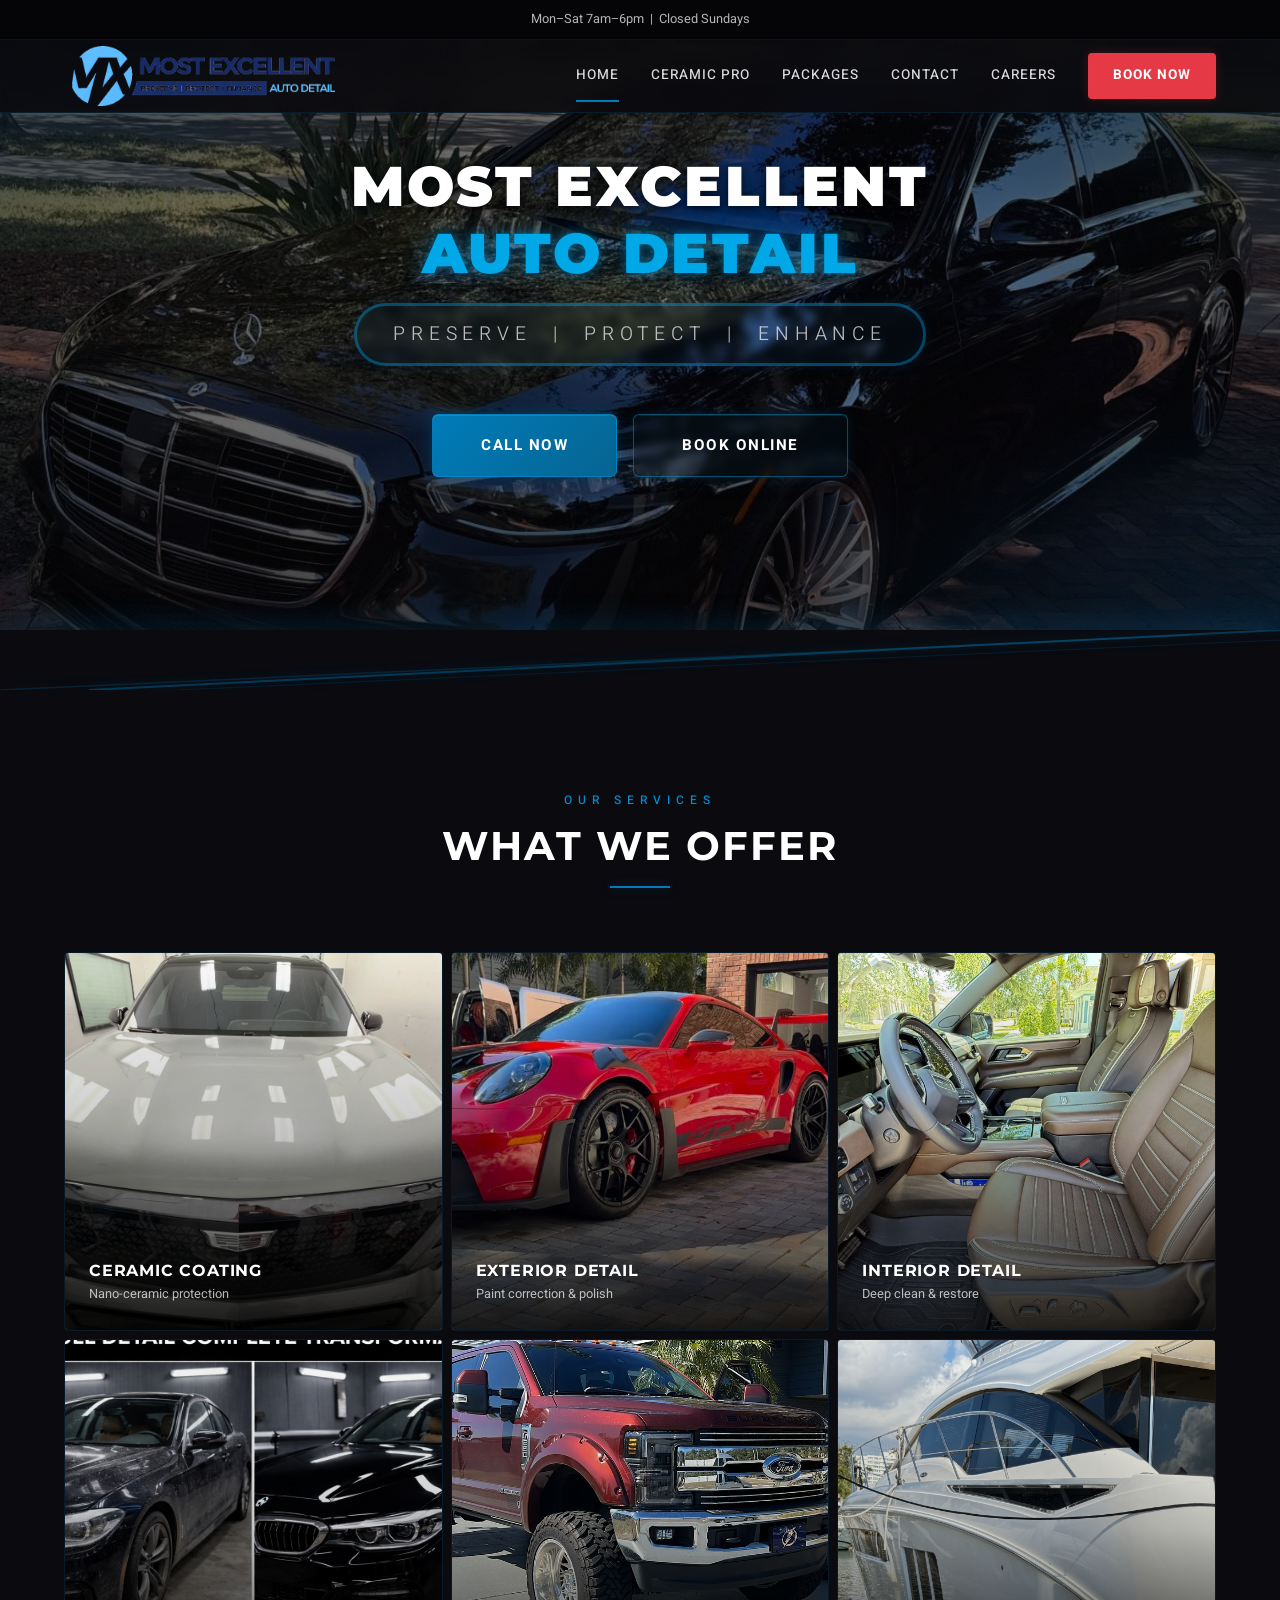
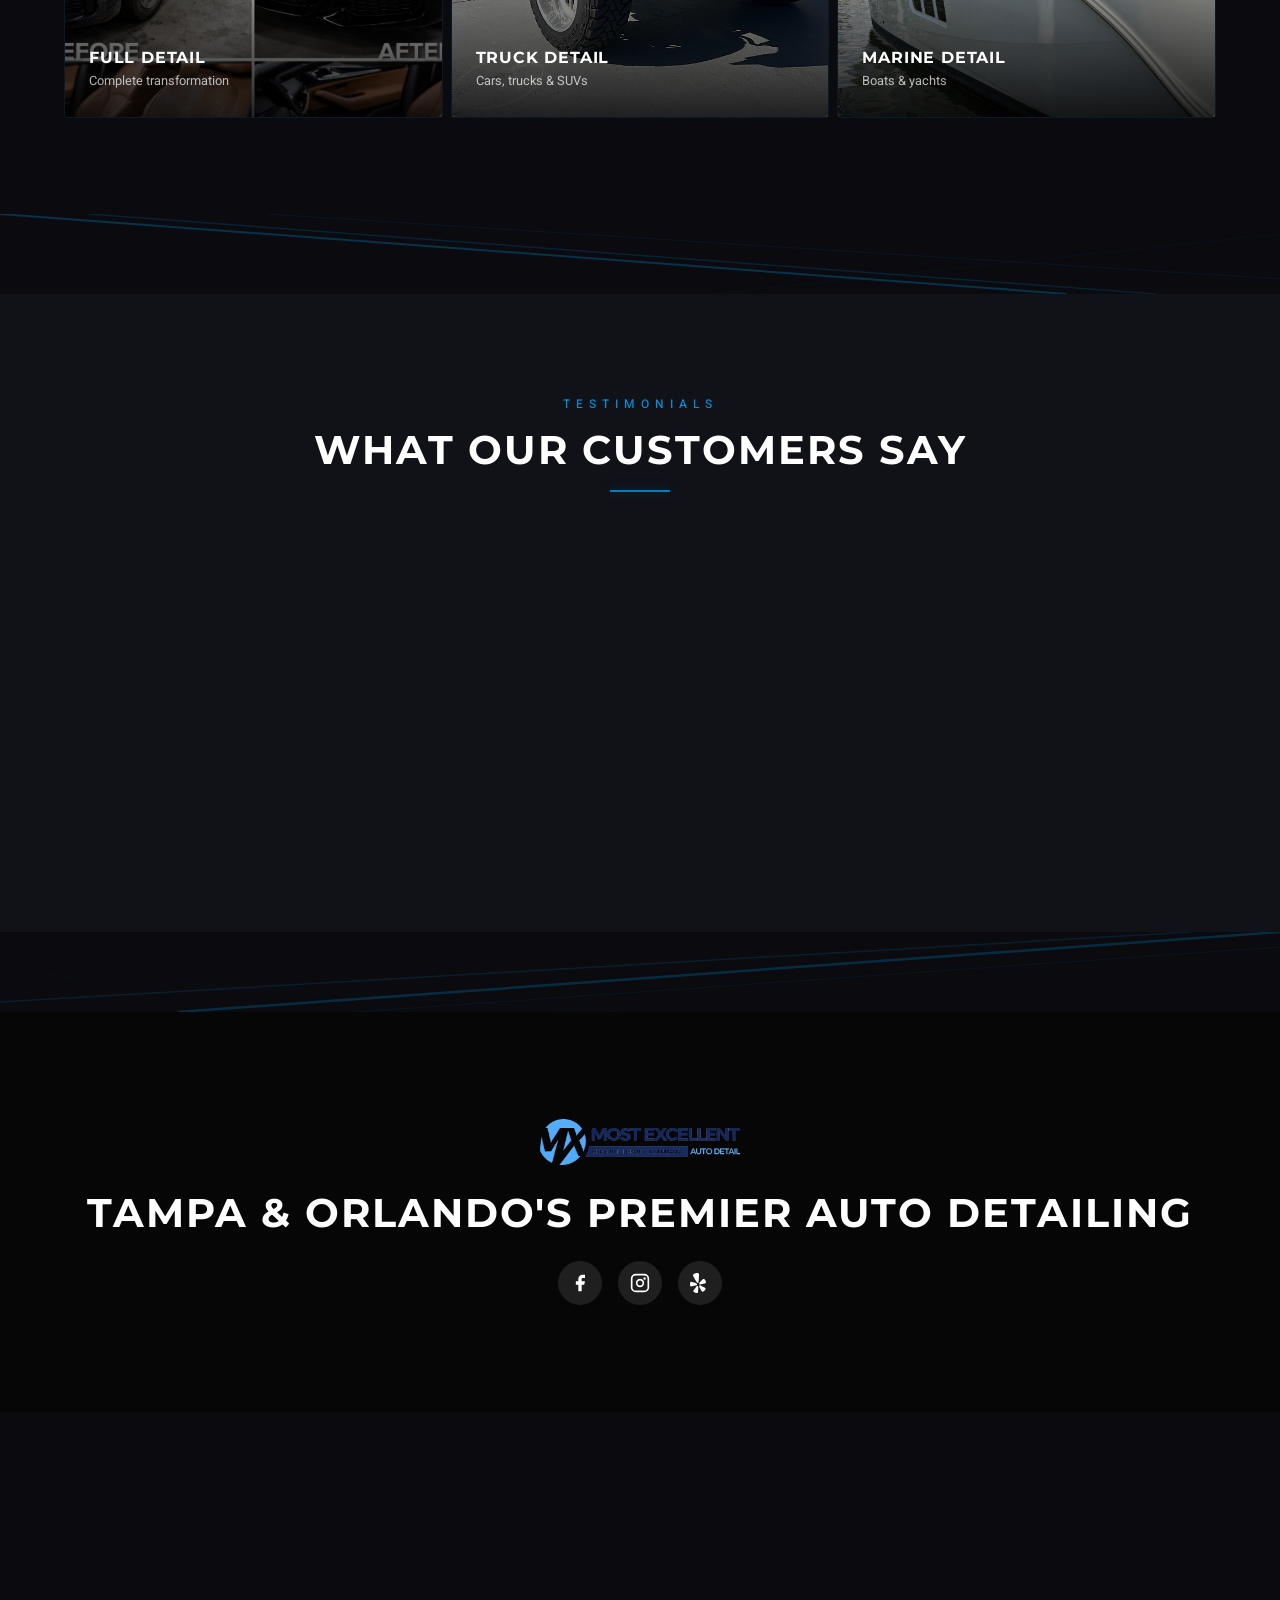
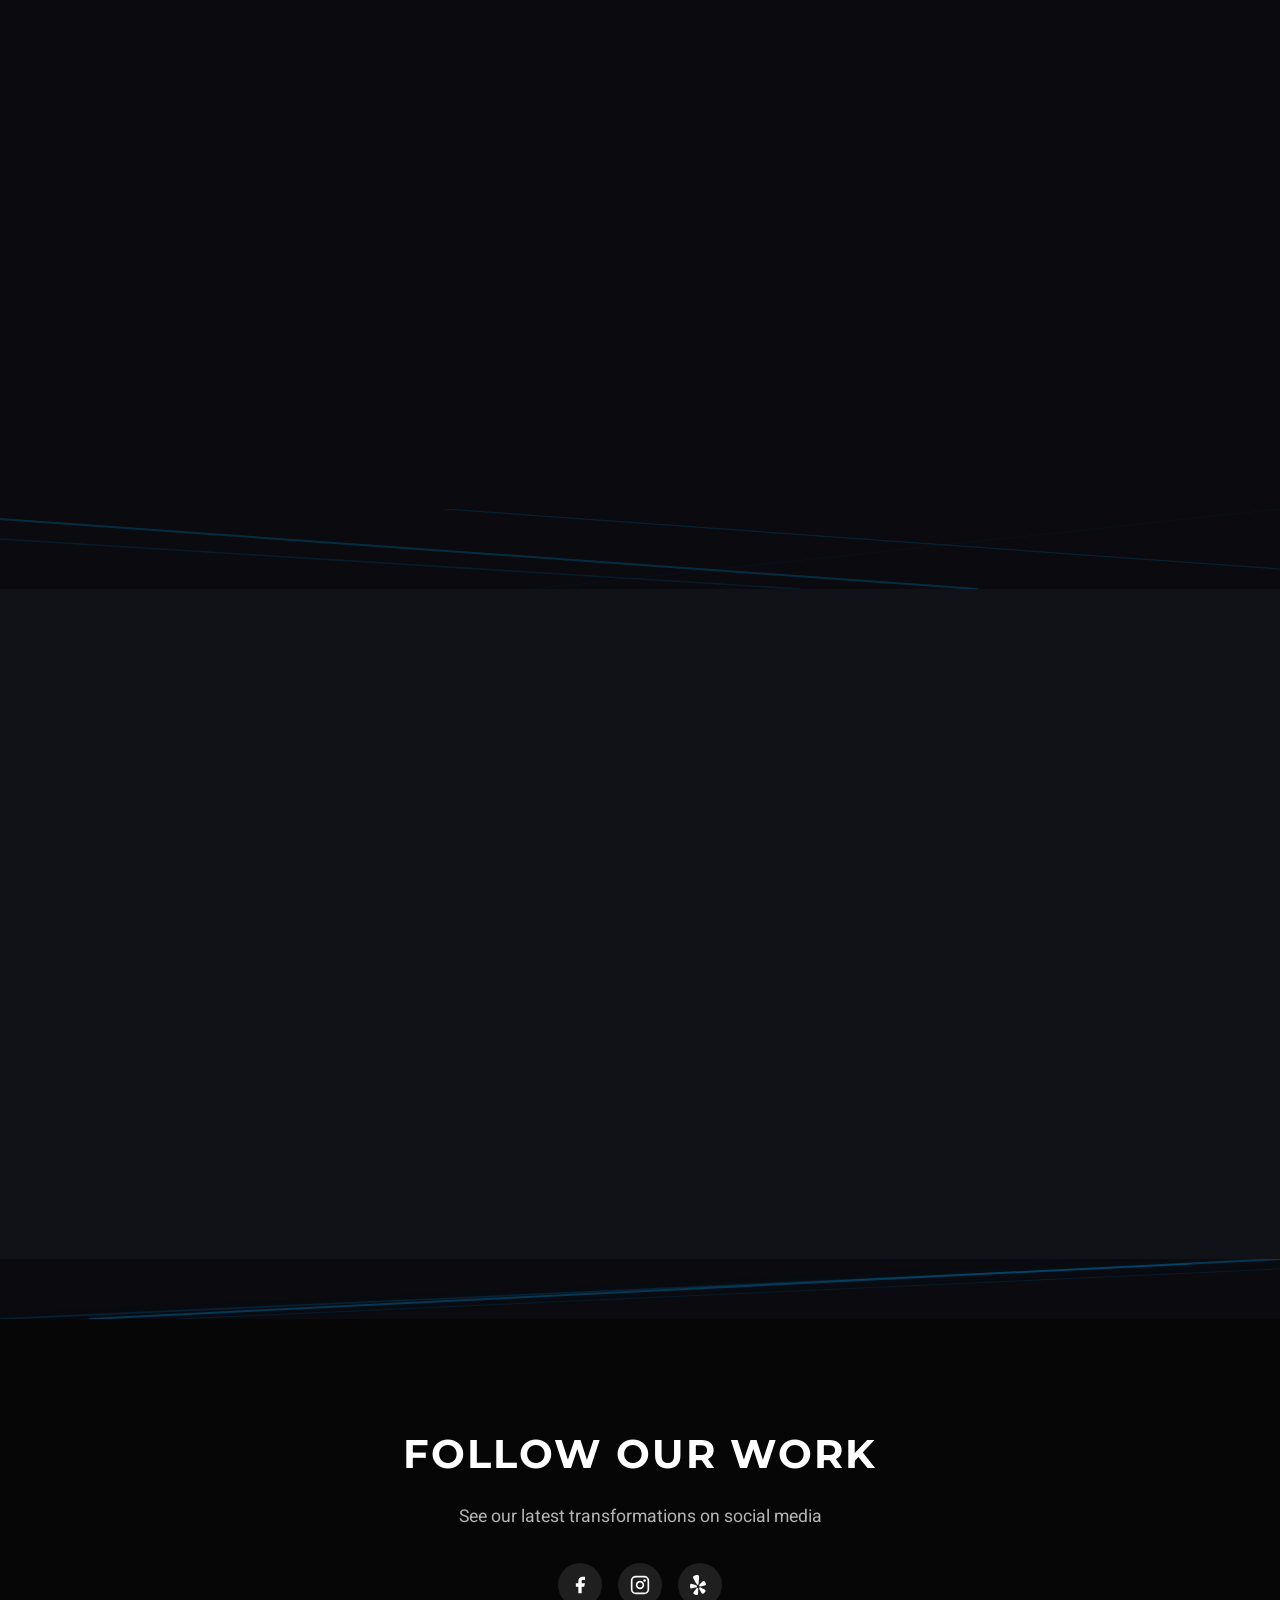
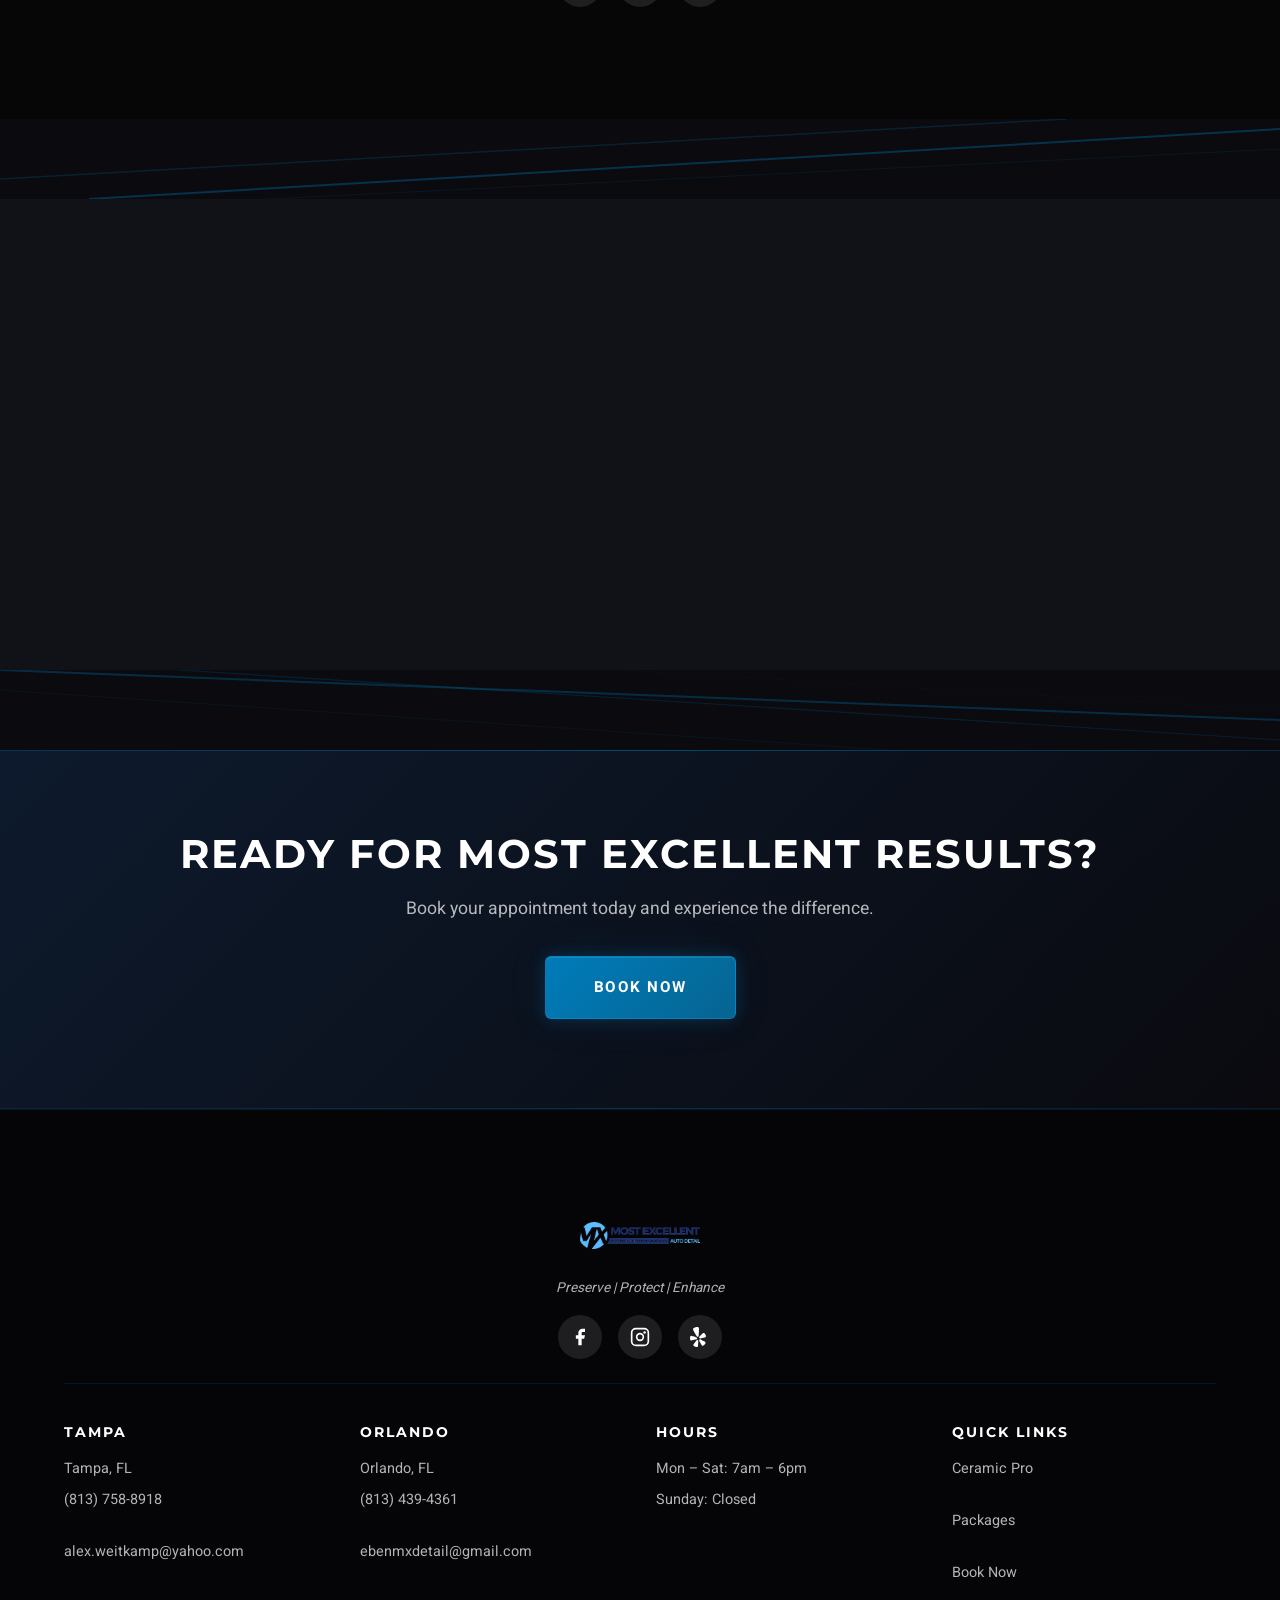
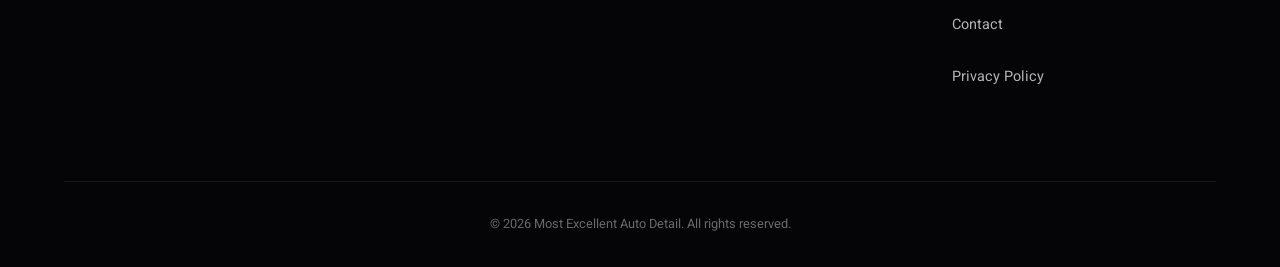
==== index.html @ df6fd8d8 "Initial staging deploy with dark mode on all pages" ====
<!DOCTYPE html>
<html lang="en">
<head>
  <meta charset="UTF-8">
  <meta name="viewport" content="width=device-width, initial-scale=1.0">
  <title>Most Excellent Auto Detail · Tampa & Orlando's Premier Detailing</title>
  <meta name="description" content="Professional auto detailing, ceramic coating, and paint protection in Tampa & Orlando. Ceramic Pro certified. Book your detail today.">
  <link rel="canonical" href="https://mxdetail.com/">

  <!-- Open Graph -->
  <meta property="og:title" content="Most Excellent Auto Detail · Tampa & Orlando's Premier Detailing">
  <meta property="og:description" content="Professional auto detailing, ceramic coating, and paint protection in Tampa & Orlando. Ceramic Pro certified.">
  <meta property="og:image" content="https://mxdetail.com/assets/images/og-image.jpg">
  <meta property="og:url" content="https://mxdetail.com/">
  <meta property="og:type" content="website">
  <meta name="twitter:card" content="summary_large_image">

  <!-- Fonts -->
  <link rel="preconnect" href="https://fonts.googleapis.com">
  <link rel="preconnect" href="https://fonts.gstatic.com" crossorigin>
  <link href="https://fonts.googleapis.com/css2?family=Montserrat:wght@700;900&family=Heebo:wght@300;400;500;700&display=swap" rel="stylesheet">

  <!-- Styles -->
  <link rel="stylesheet" href="css/style.css">
  <link rel="stylesheet" href="css/dark-mode.css">

  <!-- Schema Markup -->
  <script type="application/ld+json">
  {
    "@context": "https://schema.org",
    "@type": "AutoRepair",
    "name": "Most Excellent Auto Detail",
    "alternateName": "MX Detail",
    "url": "https://mxdetail.com",
    "description": "Professional auto detailing, ceramic coating, and paint protection serving Tampa and Orlando, FL.",
    "telephone": ["+1-813-758-8918", "+1-813-439-4361"],
    "openingHoursSpecification": {
      "@type": "OpeningHoursSpecification",
      "dayOfWeek": ["Monday","Tuesday","Wednesday","Thursday","Friday","Saturday"],
      "opens": "07:00",
      "closes": "18:00"
    },
    "address": [
      {
        "@type": "PostalAddress",
        "addressLocality": "Tampa",
        "addressRegion": "FL",
        "addressCountry": "US"
      },
      {
        "@type": "PostalAddress",
        "addressLocality": "Orlando",
        "addressRegion": "FL",
        "addressCountry": "US"
      }
    ],
    "sameAs": [
      "https://facebook.com/mostexcellentdetail/",
      "https://instagram.com/officialmxdetail/",
      "https://yelp.com/biz/most-excellent-auto-detailing-orlando"
    ],
    "hasOfferCatalog": {
      "@type": "OfferCatalog",
      "name": "Auto Detailing Services",
      "itemListElement": [
        {"@type": "Offer", "itemOffered": {"@type": "Service", "name": "Ceramic Pro Coating"}},
        {"@type": "Offer", "itemOffered": {"@type": "Service", "name": "Exterior Detailing"}},
        {"@type": "Offer", "itemOffered": {"@type": "Service", "name": "Interior Detailing"}},
        {"@type": "Offer", "itemOffered": {"@type": "Service", "name": "Full Detail"}},
        {"@type": "Offer", "itemOffered": {"@type": "Service", "name": "Maintenance Detail"}},
        {"@type": "Offer", "itemOffered": {"@type": "Service", "name": "Mobile Detailing"}}
      ]
    }
  }
  </script>
</head>
<body>

  <!-- Skip Navigation -->
  <a href="#main-content" class="skip-link">Skip to main content</a>

  <!-- ═══ SECTION 1: Top Info Bar ═══ -->
  <div class="top-bar" role="complementary" aria-label="Business hours">
    <div class="container">
      <span class="top-bar-hours">Mon–Sat 7am–6pm &nbsp;|&nbsp; Closed Sundays</span>
    </div>
  </div>

  <!-- ═══ SECTION 2: Navbar ═══ -->
  <nav class="navbar" role="navigation" aria-label="Main navigation">
    <div class="container">
      <a href="index.html" class="nav-logo" aria-label="MX Detail Home">
        <!-- Replace with logo image when available -->
        <img src="assets/images/logo.png" alt="Most Excellent Auto Detail" class="nav-logo-img">
      </a>
      <div class="nav-links" id="navLinks">
        <a href="index.html" class="active">Home</a>
        <a href="ceramic-pro.html">Ceramic Pro</a>
        <a href="packages.html">Packages</a>
        <a href="contact.html">Contact</a>
        <a href="application.html">Careers</a>
        <a href="book-now.html" class="nav-cta">Book Now</a>
      </div>
      <button class="nav-toggle" id="navToggle" aria-label="Toggle navigation" aria-expanded="false" aria-controls="mobileMenu">
        <span></span>
        <span></span>
        <span></span>
      </button>
    </div>
  </nav>

  <!-- Mobile Menu Overlay -->
  <div class="mobile-menu-overlay" id="mobileMenu" role="dialog" aria-label="Mobile menu">
    <nav class="mobile-menu-nav">
      <a href="index.html">Home</a>
      <a href="ceramic-pro.html">Ceramic Pro</a>
      <a href="packages.html">Packages</a>
      <a href="contact.html">Contact</a>
      <a href="book-now.html">Book Now</a>
      <a href="application.html">Careers</a>
    </nav>
  </div>

  <main id="main-content">

    <!-- ═══ SECTION 3: Hero Slideshow ═══ -->
    <section class="hero" aria-label="Hero">
      <div class="hero-slideshow">
        <div class="hero-slide active" style="background-image: url('assets/images/hero-mercedes-mansion.jpg');"></div>
        <div class="hero-slide" style="background-image: url('assets/images/hero-white-corvette.jpg');"></div>
        <div class="hero-slide" style="background-image: url('assets/images/hero-red-corvette.jpg');"></div>
        <div class="hero-slide" style="background-image: url('assets/images/hero-blue-denali.jpg');"></div>
        <div class="hero-slide" style="background-image: url('assets/images/hero-corvette.jpg');"></div>
      </div>
      <div class="hero-overlay"></div>
      <div class="hero-content container">
        <h1>Most Excellent <span class="accent">Auto Detail</span></h1>
        <p class="hero-tagline">Preserve &nbsp;|&nbsp; Protect &nbsp;|&nbsp; Enhance</p>
        <div class="btn-group">
          <a href="tel:8137588918" class="btn btn-primary btn-lg btn-glow">Call Now</a>
          <a href="book-now.html" class="btn btn-outline btn-lg btn-glow">Book Online</a>
        </div>
      </div>
    </section>

    <!-- ═══ SECTION 4: Diagonal Divider ═══ -->
    <div class="divider-diagonal" aria-hidden="true">
      <svg viewBox="0 0 1440 60" preserveAspectRatio="none">
        <line x1="100" y1="60" x2="1440" y2="0" stroke="#007cba" stroke-width="2" opacity="0.4"/>
        <line x1="0" y1="60" x2="1340" y2="5" stroke="#007cba" stroke-width="1.5" opacity="0.2"/>
        <line x1="200" y1="60" x2="1440" y2="10" stroke="#007cba" stroke-width="1" opacity="0.15"/>
      </svg>
    </div>

    <!-- ═══ SECTION 5: Services Gallery ═══ -->
    <section class="section" id="services" aria-label="Our Services">
      <div class="container">
        <div class="text-center">
          <span class="section-badge">Our Services</span>
          <h2>What We Offer</h2>
          <div class="section-divider"></div>
        </div>
        <div class="gallery-grid">
          <a href="ceramic-pro.html" class="gallery-card fade-up">
            <img src="assets/images/gallery-cadillac-shop.jpg" alt="Cadillac with mirror finish after ceramic coating in MX Detail shop" width="400" height="400" loading="lazy">
            <div class="gallery-overlay">
              <h3>Ceramic Coating</h3>
              <p>Nano-ceramic protection</p>
            </div>
          </a>
          <a href="packages.html#exterior" class="gallery-card fade-up">
            <img src="assets/images/gallery-porsche-gt3rs.jpg" alt="Red Porsche GT3 RS with flawless paint on paver driveway" width="400" height="400" loading="lazy">
            <div class="gallery-overlay">
              <h3>Exterior Detail</h3>
              <p>Paint correction &amp; polish</p>
            </div>
          </a>
          <a href="packages.html#interior" class="gallery-card fade-up">
            <img src="assets/images/gallery-red-interior.jpg" alt="Pristine red and black leather interior after full detail" width="400" height="400" loading="lazy">
            <div class="gallery-overlay">
              <h3>Interior Detail</h3>
              <p>Deep clean & restore</p>
            </div>
          </a>
          <a href="packages.html#full-detail" class="gallery-card fade-up">
            <img src="assets/images/gallery-full-detail.png" alt="Full detail before and after transformation on BMW" width="400" height="400" loading="lazy">
            <div class="gallery-overlay">
              <h3>Full Detail</h3>
              <p>Complete transformation</p>
            </div>
          </a>
          <a href="packages.html#exterior" class="gallery-card fade-up">
            <img src="assets/images/gallery-red-truck.jpg" alt="Red Ford truck freshly detailed with polished wheels" width="400" height="400" loading="lazy">
            <div class="gallery-overlay">
              <h3>Truck Detail</h3>
              <p>Cars, trucks &amp; SUVs</p>
            </div>
          </a>
          <a href="packages.html#specialty" class="gallery-card fade-up">
            <img src="assets/images/gallery-yacht-detail.jpg" alt="Motor yacht with polished white hull docked at Florida marina after marine detailing" width="400" height="400" loading="lazy">
            <div class="gallery-overlay">
              <h3>Marine Detail</h3>
              <p>Boats &amp; yachts</p>
            </div>
          </a>
        </div>
      </div>
    </section>

    <!-- ═══ Angular Divider: Services → Reviews ═══ -->
    <div class="divider-angular" aria-hidden="true">
      <svg viewBox="0 0 1440 80" preserveAspectRatio="none">
        <line x1="0" y1="0" x2="1200" y2="80" stroke="#007cba" stroke-width="2" opacity="0.35"/>
        <line x1="100" y1="0" x2="1300" y2="80" stroke="#007cba" stroke-width="1.5" opacity="0.2"/>
        <line x1="300" y1="0" x2="1440" y2="65" stroke="#007cba" stroke-width="1" opacity="0.12"/>
        <line x1="1440" y1="20" x2="800" y2="80" stroke="#007cba" stroke-width="0.8" opacity="0.08"/>
      </svg>
    </div>

    <!-- ═══ SECTION 6: Reviews Placeholder ═══ -->
    <section class="section section-light reviews-section" id="reviews" aria-label="Customer Reviews">
      <div class="container">
        <div class="text-center">
          <span class="section-badge">Testimonials</span>
          <h2>What Our Customers Say</h2>
          <div class="section-divider"></div>
        </div>
        <!-- Elfsight widget container — uncomment and add widget ID when ready -->
        <!-- <div class="elfsight-app-XXXXXXXX" data-elfsight-app-lazy></div> -->
        <!-- <script src="https://static.elfsight.com/platform/platform.js" async></script> -->

        <!-- Placeholder review cards -->
        <div class="reviews-grid">
          <div class="review-card fade-up">
            <div class="review-stars">★★★★★</div>
            <p class="review-text">"Best detailing service in Tampa. My car has never looked better. The ceramic coating is absolutely incredible — water just beads right off."</p>
            <p class="review-author">— Tampa Customer</p>
          </div>
          <div class="review-card fade-up">
            <div class="review-stars">★★★★★</div>
            <p class="review-text">"The mobile detailing service is so convenient. They came right to my office and the results were outstanding. Highly recommend MX Detail!"</p>
            <p class="review-author">— Orlando Customer</p>
          </div>
          <div class="review-card fade-up">
            <div class="review-stars">★★★★★</div>
            <p class="review-text">"Professional, thorough, and meticulous. They treated my car like it was their own. Will definitely be coming back for regular maintenance."</p>
            <p class="review-author">— Satisfied Client</p>
          </div>
        </div>
      </div>
    </section>

    <!-- ═══ Angular Divider: Reviews → Parallax ═══ -->
    <div class="divider-angular" aria-hidden="true">
      <svg viewBox="0 0 1440 80" preserveAspectRatio="none">
        <line x1="1440" y1="0" x2="200" y2="80" stroke="#007cba" stroke-width="2.5" opacity="0.3"/>
        <line x1="1340" y1="0" x2="0" y2="70" stroke="#007cba" stroke-width="1.5" opacity="0.18"/>
        <line x1="1440" y1="15" x2="400" y2="80" stroke="#007cba" stroke-width="1" opacity="0.1"/>
        <line x1="0" y1="40" x2="700" y2="80" stroke="#007cba" stroke-width="0.8" opacity="0.06"/>
      </svg>
    </div>

    <!-- ═══ SECTION 7: Parallax CTA ═══ -->
    <section class="parallax-cta" style="background-image: url('assets/images/parallax-tesla-coating.jpg');" aria-label="Call to action">
      <div class="parallax-overlay"></div>
      <div class="parallax-content container">
        <!-- Replace with logo when available -->
        <img src="assets/images/logo.png" alt="MX Detail logo" class="parallax-logo" loading="lazy">
        <h2>Tampa & Orlando's Premier Auto Detailing</h2>
        <div class="social-icons">
          <a href="https://facebook.com/mostexcellentdetail/" target="_blank" rel="noopener noreferrer" aria-label="Facebook">
            <svg viewBox="0 0 24 24"><path d="M18 2h-3a5 5 0 00-5 5v3H7v4h3v8h4v-8h3l1-4h-4V7a1 1 0 011-1h3z"/></svg>
          </a>
          <a href="https://instagram.com/officialmxdetail/" target="_blank" rel="noopener noreferrer" aria-label="Instagram">
            <svg viewBox="0 0 24 24"><rect x="2" y="2" width="20" height="20" rx="5" ry="5" fill="none" stroke="currentColor" stroke-width="2"/><circle cx="12" cy="12" r="4" fill="none" stroke="currentColor" stroke-width="2"/><circle cx="17.5" cy="6.5" r="1.5" fill="currentColor"/></svg>
          </a>
          <a href="https://yelp.com/biz/most-excellent-auto-detailing-orlando" target="_blank" rel="noopener noreferrer" aria-label="Yelp">
            <svg viewBox="0 0 16 16"><path d="m4.188 10.095.736-.17.073-.02A.813.813 0 0 0 5.45 8.65a1 1 0 0 0-.3-.258 3 3 0 0 0-.428-.198l-.808-.295a76 76 0 0 0-1.364-.493C2.253 7.3 2 7.208 1.783 7.14c-.041-.013-.087-.025-.124-.038a2.1 2.1 0 0 0-.606-.116.72.72 0 0 0-.572.245 2 2 0 0 0-.105.132 1.6 1.6 0 0 0-.155.309c-.15.443-.225.908-.22 1.376.002.423.013.966.246 1.334a.8.8 0 0 0 .22.24c.166.114.333.129.507.141.26.019.513-.045.764-.103l2.447-.566zm8.219-3.911a4.2 4.2 0 0 0-.8-1.14 1.6 1.6 0 0 0-.275-.21 2 2 0 0 0-.15-.073.72.72 0 0 0-.621.031c-.142.07-.294.182-.496.37-.028.028-.063.06-.094.089-.167.156-.353.35-.574.575q-.51.516-1.01 1.042l-.598.62a3 3 0 0 0-.298.365 1 1 0 0 0-.157.364.8.8 0 0 0 .007.301q0 .007.003.013a.81.81 0 0 0 .945.616l.074-.014 3.185-.736c.251-.058.506-.112.732-.242.151-.088.295-.175.394-.35a.8.8 0 0 0 .093-.313c.05-.434-.178-.927-.36-1.308M6.706 7.523c.23-.29.23-.722.25-1.075.07-1.181.143-2.362.201-3.543.022-.448.07-.89.044-1.34-.022-.372-.025-.799-.26-1.104C6.528-.077 5.644-.033 5.04.05q-.278.038-.553.104a8 8 0 0 0-.543.149c-.58.19-1.393.537-1.53 1.204-.078.377.106.763.249 1.107.173.417.41.792.625 1.185.57 1.036 1.15 2.066 1.728 3.097.172.308.36.697.695.857q.033.015.068.025c.15.057.313.068.469.032l.028-.007a.8.8 0 0 0 .377-.226zm-.276 3.161a.74.74 0 0 0-.923-.234 1 1 0 0 0-.145.09 2 2 0 0 0-.346.354c-.026.033-.05.077-.08.104l-.512.705q-.435.591-.861 1.193c-.185.26-.346.479-.472.673l-.072.11c-.152.235-.238.406-.282.559a.7.7 0 0 0-.03.314c.013.11.05.217.108.312q.046.07.1.138a1.6 1.6 0 0 0 .257.237 4.5 4.5 0 0 0 2.196.76 1.6 1.6 0 0 0 .349-.027 2 2 0 0 0 .163-.048.8.8 0 0 0 .278-.178.7.7 0 0 0 .17-.266c.059-.147.098-.335.123-.613l.012-.13c.02-.231.03-.502.045-.821q.037-.735.06-1.469l.033-.87a2.1 2.1 0 0 0-.055-.623 1 1 0 0 0-.117-.27Zm5.783 1.362a2.2 2.2 0 0 0-.498-.378l-.112-.067c-.199-.12-.438-.246-.719-.398q-.644-.353-1.295-.695l-.767-.407c-.04-.012-.08-.04-.118-.059a2 2 0 0 0-.466-.166 1 1 0 0 0-.17-.018.74.74 0 0 0-.725.616 1 1 0 0 0 .01.293c.038.204.13.406.224.583l.41.768q.341.65.696 1.294c.152.28.28.52.398.719q.036.057.068.112c.145.239.261.39.379.497a.73.73 0 0 0 .596.201 2 2 0 0 0 .168-.029 1.6 1.6 0 0 0 .325-.129 4 4 0 0 0 .855-.64c.306-.3.577-.63.788-1.006q.045-.08.076-.165a2 2 0 0 0 .051-.161q.019-.083.029-.168a.8.8 0 0 0-.038-.327.7.7 0 0 0-.165-.27"/></svg>
          </a>
        </div>
      </div>
    </section>

    <!-- ═══ SECTION 8: About Section ═══ -->
    <section class="section" id="about" aria-label="About Us">
      <div class="container">
        <div class="split-section">
          <div class="split-image fade-up">
            <img src="assets/images/about-team-member.jpg" alt="MX Detail team member" width="600" height="500" loading="lazy">
          </div>
          <div class="split-text fade-up">
            <span class="section-badge">About Us</span>
            <h2>Most Excellent Auto Detail</h2>
            <p>Serving the Tampa Bay and Central Florida area, MX Detail delivers premium auto detailing with meticulous attention to every surface. Our team of certified professionals uses industry-leading products and techniques to preserve, protect, and enhance your vehicle.</p>
            <p>From Ceramic Pro nano-ceramic coatings to full interior restorations, we treat every vehicle like it's our own. Fully insured and equipped with steam machines, extractors, and professional-grade tools for the best results.</p>
            <a href="contact.html" class="btn btn-primary">Get In Touch</a>
          </div>
        </div>
      </div>
    </section>

    <!-- ═══ Angular Divider: About → Certifications ═══ -->
    <div class="divider-angular" aria-hidden="true">
      <svg viewBox="0 0 1440 80" preserveAspectRatio="none">
        <line x1="0" y1="10" x2="1100" y2="80" stroke="#007cba" stroke-width="2" opacity="0.3"/>
        <line x1="0" y1="30" x2="900" y2="80" stroke="#007cba" stroke-width="1.5" opacity="0.15"/>
        <line x1="500" y1="0" x2="1440" y2="60" stroke="#007cba" stroke-width="1.2" opacity="0.2"/>
        <line x1="1440" y1="0" x2="600" y2="80" stroke="#007cba" stroke-width="0.8" opacity="0.08"/>
      </svg>
    </div>

    <!-- ═══ SECTION 9: Certifications ═══ -->
    <section class="section section-light" id="certifications" aria-label="Certifications">
      <div class="container">
        <div class="split-section reverse">
          <div class="split-text fade-up">
            <span class="section-badge">Certified</span>
            <h2>Ceramic Pro Certified Installer</h2>
            <p>MX Detail is an authorized Ceramic Pro installer, providing industry-leading nano-ceramic coating technology backed by manufacturer warranty. Our technicians have completed rigorous training to deliver perfect results every time.</p>
            <p>Trust your vehicle to certified professionals who stand behind their work with guaranteed quality and lasting protection.</p>
            <a href="ceramic-pro.html" class="btn btn-primary">Learn About Ceramic Pro</a>
          </div>
          <div class="split-image fade-up">
            <img src="assets/images/aston-wheel-detail.jpg" alt="Aston Martin wheel detail with red calipers showcasing quality finish" width="600" height="500" loading="lazy">
          </div>
        </div>
      </div>
    </section>

    <!-- ═══ SECTION 10: Diagonal Divider ═══ -->
    <div class="divider-diagonal" aria-hidden="true">
      <svg viewBox="0 0 1440 60" preserveAspectRatio="none">
        <line x1="100" y1="60" x2="1440" y2="0" stroke="#007cba" stroke-width="2" opacity="0.4"/>
        <line x1="0" y1="60" x2="1340" y2="5" stroke="#007cba" stroke-width="1.5" opacity="0.2"/>
        <line x1="200" y1="60" x2="1440" y2="10" stroke="#007cba" stroke-width="1" opacity="0.15"/>
      </svg>
    </div>

    <!-- ═══ SECTION 11: Social Parallax ═══ -->
    <section class="parallax-cta" style="background-image: url('assets/images/parallax-dark-suv.jpg');" aria-label="Social media">
      <div class="parallax-overlay"></div>
      <div class="parallax-content container">
        <h2>Follow Our Work</h2>
        <p>See our latest transformations on social media</p>
        <div class="social-icons">
          <a href="https://facebook.com/mostexcellentdetail/" target="_blank" rel="noopener noreferrer" aria-label="Facebook">
            <svg viewBox="0 0 24 24"><path d="M18 2h-3a5 5 0 00-5 5v3H7v4h3v8h4v-8h3l1-4h-4V7a1 1 0 011-1h3z"/></svg>
          </a>
          <a href="https://instagram.com/officialmxdetail/" target="_blank" rel="noopener noreferrer" aria-label="Instagram">
            <svg viewBox="0 0 24 24"><rect x="2" y="2" width="20" height="20" rx="5" ry="5" fill="none" stroke="currentColor" stroke-width="2"/><circle cx="12" cy="12" r="4" fill="none" stroke="currentColor" stroke-width="2"/><circle cx="17.5" cy="6.5" r="1.5" fill="currentColor"/></svg>
          </a>
          <a href="https://yelp.com/biz/most-excellent-auto-detailing-orlando" target="_blank" rel="noopener noreferrer" aria-label="Yelp">
            <svg viewBox="0 0 16 16"><path d="m4.188 10.095.736-.17.073-.02A.813.813 0 0 0 5.45 8.65a1 1 0 0 0-.3-.258 3 3 0 0 0-.428-.198l-.808-.295a76 76 0 0 0-1.364-.493C2.253 7.3 2 7.208 1.783 7.14c-.041-.013-.087-.025-.124-.038a2.1 2.1 0 0 0-.606-.116.72.72 0 0 0-.572.245 2 2 0 0 0-.105.132 1.6 1.6 0 0 0-.155.309c-.15.443-.225.908-.22 1.376.002.423.013.966.246 1.334a.8.8 0 0 0 .22.24c.166.114.333.129.507.141.26.019.513-.045.764-.103l2.447-.566zm8.219-3.911a4.2 4.2 0 0 0-.8-1.14 1.6 1.6 0 0 0-.275-.21 2 2 0 0 0-.15-.073.72.72 0 0 0-.621.031c-.142.07-.294.182-.496.37-.028.028-.063.06-.094.089-.167.156-.353.35-.574.575q-.51.516-1.01 1.042l-.598.62a3 3 0 0 0-.298.365 1 1 0 0 0-.157.364.8.8 0 0 0 .007.301q0 .007.003.013a.81.81 0 0 0 .945.616l.074-.014 3.185-.736c.251-.058.506-.112.732-.242.151-.088.295-.175.394-.35a.8.8 0 0 0 .093-.313c.05-.434-.178-.927-.36-1.308M6.706 7.523c.23-.29.23-.722.25-1.075.07-1.181.143-2.362.201-3.543.022-.448.07-.89.044-1.34-.022-.372-.025-.799-.26-1.104C6.528-.077 5.644-.033 5.04.05q-.278.038-.553.104a8 8 0 0 0-.543.149c-.58.19-1.393.537-1.53 1.204-.078.377.106.763.249 1.107.173.417.41.792.625 1.185.57 1.036 1.15 2.066 1.728 3.097.172.308.36.697.695.857q.033.015.068.025c.15.057.313.068.469.032l.028-.007a.8.8 0 0 0 .377-.226zm-.276 3.161a.74.74 0 0 0-.923-.234 1 1 0 0 0-.145.09 2 2 0 0 0-.346.354c-.026.033-.05.077-.08.104l-.512.705q-.435.591-.861 1.193c-.185.26-.346.479-.472.673l-.072.11c-.152.235-.238.406-.282.559a.7.7 0 0 0-.03.314c.013.11.05.217.108.312q.046.07.1.138a1.6 1.6 0 0 0 .257.237 4.5 4.5 0 0 0 2.196.76 1.6 1.6 0 0 0 .349-.027 2 2 0 0 0 .163-.048.8.8 0 0 0 .278-.178.7.7 0 0 0 .17-.266c.059-.147.098-.335.123-.613l.012-.13c.02-.231.03-.502.045-.821q.037-.735.06-1.469l.033-.87a2.1 2.1 0 0 0-.055-.623 1 1 0 0 0-.117-.27Zm5.783 1.362a2.2 2.2 0 0 0-.498-.378l-.112-.067c-.199-.12-.438-.246-.719-.398q-.644-.353-1.295-.695l-.767-.407c-.04-.012-.08-.04-.118-.059a2 2 0 0 0-.466-.166 1 1 0 0 0-.17-.018.74.74 0 0 0-.725.616 1 1 0 0 0 .01.293c.038.204.13.406.224.583l.41.768q.341.65.696 1.294c.152.28.28.52.398.719q.036.057.068.112c.145.239.261.39.379.497a.73.73 0 0 0 .596.201 2 2 0 0 0 .168-.029 1.6 1.6 0 0 0 .325-.129 4 4 0 0 0 .855-.64c.306-.3.577-.63.788-1.006q.045-.08.076-.165a2 2 0 0 0 .051-.161q.019-.083.029-.168a.8.8 0 0 0-.038-.327.7.7 0 0 0-.165-.27"/></svg>
          </a>
        </div>
      </div>
    </section>

    <!-- ═══ Angular Divider: Social → Testimonial ═══ -->
    <div class="divider-angular" aria-hidden="true">
      <svg viewBox="0 0 1440 80" preserveAspectRatio="none">
        <line x1="1440" y1="10" x2="100" y2="80" stroke="#007cba" stroke-width="2" opacity="0.35"/>
        <line x1="1200" y1="0" x2="0" y2="60" stroke="#007cba" stroke-width="1.5" opacity="0.2"/>
        <line x1="1440" y1="30" x2="300" y2="80" stroke="#007cba" stroke-width="1" opacity="0.12"/>
      </svg>
    </div>

    <!-- ═══ SECTION 12: Testimonial ═══ -->
    <section class="section testimonial-section" aria-label="Featured testimonial">
      <div class="container">
        <div class="testimonial-card fade-up">
          <div class="review-stars" style="font-size: 1.5rem; margin-bottom: 24px;">★★★★★</div>
          <p class="testimonial-quote">"MX Detail transformed my vehicle. The ceramic coating they applied made my car look brand new, and months later it still shines like the day I picked it up. The team is professional, knowledgeable, and truly passionate about what they do."</p>
          <p class="testimonial-author">— Satisfied Customer</p>
          <p class="testimonial-role">Tampa, FL</p>
        </div>
      </div>
    </section>

    <!-- ═══ Angular Divider: Testimonial → Banner CTA ═══ -->
    <div class="divider-angular" aria-hidden="true">
      <svg viewBox="0 0 1440 80" preserveAspectRatio="none">
        <line x1="0" y1="0" x2="1440" y2="50" stroke="#007cba" stroke-width="2" opacity="0.3"/>
        <line x1="200" y1="0" x2="1440" y2="70" stroke="#007cba" stroke-width="1.2" opacity="0.18"/>
        <line x1="0" y1="20" x2="1000" y2="80" stroke="#007cba" stroke-width="1" opacity="0.1"/>
        <line x1="700" y1="0" x2="1440" y2="40" stroke="#007cba" stroke-width="0.8" opacity="0.06"/>
      </svg>
    </div>

    <!-- ═══ SECTION 13: Banner CTA ═══ -->
    <section class="banner-cta" aria-label="Book now">
      <div class="container">
        <h2>Ready for Most Excellent Results?</h2>
        <p>Book your appointment today and experience the difference.</p>
        <a href="book-now.html" class="btn btn-primary btn-lg btn-glow">Book Now</a>
      </div>
    </section>

  </main>

  <!-- ═══ SECTION 14: Footer ═══ -->
  <footer class="footer" role="contentinfo">
    <div class="container">
      <div class="footer-grid">
        <!-- Column 1: Brand -->
        <div class="footer-col footer-col-brand">
          <div class="footer-logo">
            <img src="assets/images/logo.png" alt="Most Excellent Auto Detail" class="nav-logo-img">
          </div>
          <p class="tagline">Preserve | Protect | Enhance</p>
          <div class="social-icons">
            <a href="https://facebook.com/mostexcellentdetail/" target="_blank" rel="noopener noreferrer" aria-label="Facebook">
              <svg viewBox="0 0 24 24"><path d="M18 2h-3a5 5 0 00-5 5v3H7v4h3v8h4v-8h3l1-4h-4V7a1 1 0 011-1h3z"/></svg>
            </a>
            <a href="https://instagram.com/officialmxdetail/" target="_blank" rel="noopener noreferrer" aria-label="Instagram">
              <svg viewBox="0 0 24 24"><rect x="2" y="2" width="20" height="20" rx="5" ry="5" fill="none" stroke="currentColor" stroke-width="2"/><circle cx="12" cy="12" r="4" fill="none" stroke="currentColor" stroke-width="2"/><circle cx="17.5" cy="6.5" r="1.5" fill="currentColor"/></svg>
            </a>
            <a href="https://yelp.com/biz/most-excellent-auto-detailing-orlando" target="_blank" rel="noopener noreferrer" aria-label="Yelp">
              <svg viewBox="0 0 16 16"><path d="m4.188 10.095.736-.17.073-.02A.813.813 0 0 0 5.45 8.65a1 1 0 0 0-.3-.258 3 3 0 0 0-.428-.198l-.808-.295a76 76 0 0 0-1.364-.493C2.253 7.3 2 7.208 1.783 7.14c-.041-.013-.087-.025-.124-.038a2.1 2.1 0 0 0-.606-.116.72.72 0 0 0-.572.245 2 2 0 0 0-.105.132 1.6 1.6 0 0 0-.155.309c-.15.443-.225.908-.22 1.376.002.423.013.966.246 1.334a.8.8 0 0 0 .22.24c.166.114.333.129.507.141.26.019.513-.045.764-.103l2.447-.566zm8.219-3.911a4.2 4.2 0 0 0-.8-1.14 1.6 1.6 0 0 0-.275-.21 2 2 0 0 0-.15-.073.72.72 0 0 0-.621.031c-.142.07-.294.182-.496.37-.028.028-.063.06-.094.089-.167.156-.353.35-.574.575q-.51.516-1.01 1.042l-.598.62a3 3 0 0 0-.298.365 1 1 0 0 0-.157.364.8.8 0 0 0 .007.301q0 .007.003.013a.81.81 0 0 0 .945.616l.074-.014 3.185-.736c.251-.058.506-.112.732-.242.151-.088.295-.175.394-.35a.8.8 0 0 0 .093-.313c.05-.434-.178-.927-.36-1.308M6.706 7.523c.23-.29.23-.722.25-1.075.07-1.181.143-2.362.201-3.543.022-.448.07-.89.044-1.34-.022-.372-.025-.799-.26-1.104C6.528-.077 5.644-.033 5.04.05q-.278.038-.553.104a8 8 0 0 0-.543.149c-.58.19-1.393.537-1.53 1.204-.078.377.106.763.249 1.107.173.417.41.792.625 1.185.57 1.036 1.15 2.066 1.728 3.097.172.308.36.697.695.857q.033.015.068.025c.15.057.313.068.469.032l.028-.007a.8.8 0 0 0 .377-.226zm-.276 3.161a.74.74 0 0 0-.923-.234 1 1 0 0 0-.145.09 2 2 0 0 0-.346.354c-.026.033-.05.077-.08.104l-.512.705q-.435.591-.861 1.193c-.185.26-.346.479-.472.673l-.072.11c-.152.235-.238.406-.282.559a.7.7 0 0 0-.03.314c.013.11.05.217.108.312q.046.07.1.138a1.6 1.6 0 0 0 .257.237 4.5 4.5 0 0 0 2.196.76 1.6 1.6 0 0 0 .349-.027 2 2 0 0 0 .163-.048.8.8 0 0 0 .278-.178.7.7 0 0 0 .17-.266c.059-.147.098-.335.123-.613l.012-.13c.02-.231.03-.502.045-.821q.037-.735.06-1.469l.033-.87a2.1 2.1 0 0 0-.055-.623 1 1 0 0 0-.117-.27Zm5.783 1.362a2.2 2.2 0 0 0-.498-.378l-.112-.067c-.199-.12-.438-.246-.719-.398q-.644-.353-1.295-.695l-.767-.407c-.04-.012-.08-.04-.118-.059a2 2 0 0 0-.466-.166 1 1 0 0 0-.17-.018.74.74 0 0 0-.725.616 1 1 0 0 0 .01.293c.038.204.13.406.224.583l.41.768q.341.65.696 1.294c.152.28.28.52.398.719q.036.057.068.112c.145.239.261.39.379.497a.73.73 0 0 0 .596.201 2 2 0 0 0 .168-.029 1.6 1.6 0 0 0 .325-.129 4 4 0 0 0 .855-.64c.306-.3.577-.63.788-1.006q.045-.08.076-.165a2 2 0 0 0 .051-.161q.019-.083.029-.168a.8.8 0 0 0-.038-.327.7.7 0 0 0-.165-.27"/></svg>
            </a>
          </div>
        </div>

        <!-- Column 2: Tampa -->
        <div class="footer-col">
          <h4>Tampa</h4>
          <p>Tampa, FL</p>
          <a href="tel:8137588918">(813) 758-8918</a>
          <a href="mailto:alex.weitkamp@yahoo.com">alex.weitkamp@yahoo.com</a>
        </div>

        <!-- Column 3: Orlando -->
        <div class="footer-col">
          <h4>Orlando</h4>
          <p>Orlando, FL</p>
          <a href="tel:8134394361">(813) 439-4361</a>
          <a href="mailto:ebenmxdetail@gmail.com">ebenmxdetail@gmail.com</a>
        </div>

        <!-- Column 4: Hours -->
        <div class="footer-col">
          <h4>Hours</h4>
          <p>Mon – Sat: 7am – 6pm</p>
          <p>Sunday: Closed</p>
        </div>

        <!-- Column 5: Quick Links -->
        <div class="footer-col">
          <h4>Quick Links</h4>
          <a href="ceramic-pro.html">Ceramic Pro</a>
          <a href="packages.html">Packages</a>
          <a href="book-now.html">Book Now</a>
          <a href="contact.html">Contact</a>
          <a href="privacy.html">Privacy Policy</a>
        </div>
      </div>

      <!-- Copyright -->
      <div class="footer-bottom">
        <span>&copy; <script>document.write(new Date().getFullYear())</script> Most Excellent Auto Detail. All rights reserved.</span>
      </div>
    </div>
  </footer>

  <!-- JavaScript -->
  <script src="js/main.js" defer></script>

</body>
</html>
---- css/style.css ----
/* ══════════════════════════════════════════════════ */
/* MX Detail — Most Excellent Auto Detail            */
/* Premium Dark Automotive Aesthetic                  */
/* ══════════════════════════════════════════════════ */

/* ── Design Tokens ── */
:root {
  --color-primary: #007cba;
  --color-primary-dark: #066491;
  --color-primary-light: #0090d9;
  --color-cta-red: #e63946;
  --color-cta-red-dark: #c5303c;
  --color-black: #181818;
  --color-black-deep: #111111;
  --color-gray-light: #f4f5fa;
  --color-gray-medium: #e2e8f0;
  --color-white: #ffffff;
  --color-body: #4a5568;
  --color-text-light: rgba(255,255,255,0.7);
  --color-star: #f5a623;

  --shadow-sm: 0 2px 8px rgba(0,0,0,0.08);
  --shadow-md: 0 4px 20px rgba(0,0,0,0.12);
  --shadow-lg: 0 12px 40px rgba(0,0,0,0.2);

  --radius: 4px;
  --radius-lg: 8px;
  --container-max: 1200px;
  --nav-height: 72px;
  --top-bar-height: 40px;

  --space-xs: 0.5rem;
  --space-sm: 1rem;
  --space-md: 2rem;
  --space-lg: 4rem;
  --space-xl: 6rem;
  --space-2xl: 8rem;

  --font-display: 'Montserrat', Arial, sans-serif;
  --font-body: 'Heebo', Arial, sans-serif;

  --transition: all 0.3s ease;
  --transition-slow: all 0.6s ease;
}

/* ── Reset ── */
*, *::before, *::after { margin: 0; padding: 0; box-sizing: border-box; }
html { scroll-behavior: smooth; }
body {
  font-family: var(--font-body);
  color: var(--color-body);
  line-height: 1.7;
  background: var(--color-white);
  -webkit-font-smoothing: antialiased;
  -moz-osx-font-smoothing: grayscale;
}
img { max-width: 100%; height: auto; display: block; }
a { text-decoration: none; color: inherit; transition: var(--transition); }
ul { list-style: none; }

/* ── Typography ── */
h1, h2, h3, h4, h5 {
  font-family: var(--font-display);
  color: var(--color-black);
  line-height: 1.2;
  text-transform: uppercase;
  letter-spacing: 0.05em;
}
h1 { font-size: clamp(2rem, 5vw, 3.5rem); font-weight: 900; }
h2 { font-size: clamp(1.5rem, 3.5vw, 2.5rem); font-weight: 700; }
h3 { font-size: clamp(1.25rem, 2.5vw, 1.75rem); font-weight: 700; }
h4 { font-size: 1.1rem; font-weight: 700; }
h5 { font-size: 0.9rem; font-weight: 700; }
p { margin-bottom: 1rem; }

/* ── Layout ── */
.container { max-width: var(--container-max); margin: 0 auto; padding: 0 24px; }
.section { padding: var(--space-xl) 0; }
.section-light { background: var(--color-gray-light); }
.section-dark { background: var(--color-black); color: var(--color-white); }
.section-dark h2, .section-dark h3, .section-dark h4, .section-dark h5 { color: var(--color-white); }
.section-dark p { color: var(--color-text-light); }
.text-center { text-align: center; }

/* ── Section Header ── */
.section-badge {
  display: inline-block;
  font-family: var(--font-body);
  font-size: 0.75rem;
  letter-spacing: 0.5em;
  text-transform: uppercase;
  color: var(--color-primary);
  font-weight: 500;
  margin-bottom: 12px;
}
.section-subtitle {
  font-size: 1.1rem;
  color: var(--color-body);
  max-width: 600px;
  margin: 12px auto 0;
  line-height: 1.8;
}
.section-dark .section-badge { color: var(--color-primary-light); }
.section-dark .section-subtitle { color: var(--color-text-light); }

.section-divider {
  width: 60px;
  height: 2px;
  background: var(--color-primary);
  margin: 16px auto 0;
}

/* ── Skip Link ── */
.skip-link {
  position: absolute;
  top: -100%;
  left: 16px;
  background: var(--color-primary);
  color: var(--color-white);
  padding: 8px 16px;
  border-radius: var(--radius);
  z-index: 10000;
  font-size: 0.875rem;
}
.skip-link:focus {
  top: 8px;
}

/* ══════════════════════════════════════ */
/* TOP INFO BAR                          */
/* ══════════════════════════════════════ */
.top-bar {
  background: #0d2137;
  color: var(--color-text-light);
  font-size: 0.8rem;
  line-height: 1;
  min-height: var(--top-bar-height);
  display: flex;
  align-items: center;
  position: fixed;
  top: 0;
  left: 0;
  right: 0;
  z-index: 1001;
}
.top-bar * {
  line-height: 1;
}
.top-bar .container {
  display: flex;
  align-items: center;
  justify-content: center;
  max-width: 100%;
  white-space: nowrap;
}
.top-bar a {
  color: var(--color-text-light);
}
.top-bar svg {
  flex-shrink: 0;
}
.top-bar a:hover {
  color: var(--color-white);
}
.top-bar-left {
  display: flex;
  align-items: center;
  gap: 20px;
  flex-wrap: nowrap;
  white-space: nowrap;
}
.top-bar-left span {
  display: inline-flex;
  align-items: center;
  gap: 6px;
}
.top-bar-right {
  display: inline-flex;
  align-items: center;
  gap: 6px;
  white-space: nowrap;
}

/* ══════════════════════════════════════ */
/* NAVIGATION                            */
/* ══════════════════════════════════════ */
.navbar {
  position: fixed;
  top: var(--top-bar-height);
  left: 0; right: 0;
  z-index: 1000;
  background: rgba(0,124,186,0.92);
  transition: background 0.3s ease, box-shadow 0.3s ease;
}
.navbar.scrolled {
  background: rgba(0,124,186,0.92);
  box-shadow: 0 4px 20px rgba(0,0,0,0.15);
}
.navbar .container {
  display: flex;
  align-items: center;
  justify-content: space-between;
  height: var(--nav-height);
}
.navbar .nav-logo {
  background: rgba(255,255,255,0.9);
  padding: 5px 12px;
  border-radius: 6px;
  display: flex;
  align-items: center;
}
.nav-logo-img {
  height: 75px;
  width: auto;
  display: block;
  margin: -12px 0;
}
.footer-logo .nav-logo-img {
  height: auto;
  width: 100%;
  max-width: 150px;
  object-fit: contain;
  margin-bottom: 12px;
}
.parallax-logo {
  max-width: 400px;
  height: auto;
}
.nav-links {
  display: flex;
  align-items: center;
  gap: 32px;
  height: 100%;
}
.nav-links a {
  font-family: var(--font-body);
  font-size: 0.85rem;
  font-weight: 500;
  color: rgba(255,255,255,0.85);
  text-transform: uppercase;
  letter-spacing: 1px;
  position: relative;
  display: flex;
  align-items: center;
}
.nav-links a::after {
  content: '';
  position: absolute;
  bottom: -4px;
  left: 0;
  width: 0;
  height: 2px;
  background: var(--color-primary);
  transition: width 0.3s ease;
}
.nav-links a:hover::after,
.nav-links a.active::after {
  width: 100%;
}
.nav-links a:hover {
  color: var(--color-white);
}
.nav-cta {
  background: var(--color-cta-red) !important;
  color: var(--color-white) !important;
  padding: 10px 24px !important;
  border-radius: var(--radius) !important;
  font-weight: 700 !important;
}
.nav-cta::after { display: none !important; }
.nav-cta:hover {
  background: var(--color-cta-red-dark) !important;
  transform: translateY(-1px);
}

/* Hamburger */
.nav-toggle {
  display: none;
  background: none;
  border: none;
  cursor: pointer;
  padding: 8px;
  z-index: 1002;
}
.nav-toggle span {
  display: block;
  width: 24px;
  height: 2px;
  background: var(--color-white);
  margin: 6px 0;
  transition: var(--transition);
  border-radius: 2px;
}
.nav-toggle.open span:nth-child(1) {
  transform: rotate(45deg) translate(5px, 6px);
}
.nav-toggle.open span:nth-child(2) {
  opacity: 0;
}
.nav-toggle.open span:nth-child(3) {
  transform: rotate(-45deg) translate(5px, -6px);
}

/* Mobile Menu Overlay */
.mobile-menu-overlay {
  display: none;
  position: fixed;
  inset: 0;
  background: rgba(17,17,17,0.97);
  z-index: 999;
  justify-content: center;
  align-items: center;
  opacity: 0;
  transition: opacity 0.3s ease;
}
.mobile-menu-overlay.open {
  display: flex;
  opacity: 1;
}
.mobile-menu-nav {
  display: flex;
  flex-direction: column;
  align-items: center;
  gap: 24px;
}
.mobile-menu-nav a {
  font-family: var(--font-display);
  font-size: 1.5rem;
  font-weight: 700;
  color: var(--color-white);
  text-transform: uppercase;
  letter-spacing: 2px;
}
.mobile-menu-nav a:hover {
  color: var(--color-primary);
}

/* ══════════════════════════════════════ */
/* BUTTONS                               */
/* ══════════════════════════════════════ */
.btn {
  display: inline-block;
  font-family: var(--font-body);
  font-size: 0.85rem;
  font-weight: 700;
  text-transform: uppercase;
  letter-spacing: 1px;
  padding: 14px 36px;
  border-radius: var(--radius);
  cursor: pointer;
  transition: var(--transition);
  border: none;
  text-align: center;
}
.btn:focus-visible {
  outline: 3px solid var(--color-primary);
  outline-offset: 2px;
}
.btn-primary {
  background: linear-gradient(135deg, var(--color-primary) 0%, var(--color-primary-dark) 100%);
  color: var(--color-white);
}
.btn-primary:hover {
  transform: translateY(-2px);
  box-shadow: 0 8px 25px rgba(0,124,186,0.3);
}
.btn-cta {
  background: var(--color-cta-red);
  color: var(--color-white);
}
.btn-cta:hover {
  background: var(--color-cta-red-dark);
  transform: translateY(-2px);
  box-shadow: 0 8px 25px rgba(230,57,70,0.3);
}
.btn-outline {
  background: transparent;
  color: var(--color-white);
  border: 2px solid rgba(255,255,255,0.4);
}
.btn-outline:hover {
  border-color: var(--color-white);
  background: rgba(255,255,255,0.08);
}
.btn-lg {
  padding: 18px 48px;
  font-size: 0.95rem;
}
.btn-group {
  display: flex;
  gap: 16px;
  flex-wrap: wrap;
  justify-content: center;
}

/* ══════════════════════════════════════ */
/* HERO                                  */
/* ══════════════════════════════════════ */
.hero {
  position: relative;
  min-height: 100vh;
  display: flex;
  align-items: center;
  justify-content: center;
  text-align: center;
  overflow: hidden;
  background-size: cover;
  background-position: center;
  background-attachment: fixed;
  background-color: var(--color-black);
}

/* Hero Slideshow */
.hero-slideshow {
  position: absolute;
  inset: 0;
  z-index: 0;
}
.hero-slide {
  position: absolute;
  inset: 0;
  background-size: cover;
  background-position: center;
  opacity: 0;
  transition: opacity 1.5s ease-in-out;
  animation: kenBurns 8s ease-in-out infinite alternate;
}
.hero-slide.active {
  opacity: 1;
}
@keyframes kenBurns {
  0% {
    transform: scale(1) translateX(0);
  }
  100% {
    transform: scale(1.1) translateX(-2%);
  }
}
.hero-slide:nth-child(2) {
  animation-direction: alternate-reverse;
}
.hero-slide:nth-child(3) {
  animation-delay: 0.5s;
}

.hero-overlay {
  position: absolute;
  inset: 0;
  background: rgba(0,0,0,0.55);
  z-index: 1;
}
.hero-content {
  position: relative;
  z-index: 2;
  max-width: 800px;
}
.hero h1 {
  color: var(--color-white);
  margin-bottom: 16px;
}
.hero h1 .accent {
  color: var(--color-primary);
}
.hero-tagline {
  font-family: var(--font-body);
  font-size: 1.2rem;
  color: var(--color-text-light);
  letter-spacing: 0.3em;
  text-transform: uppercase;
  margin-bottom: 40px;
  font-weight: 300;
}
.hero .btn-group {
  margin-top: 8px;
}

/* Inner page hero (shorter) */
.hero-inner {
  min-height: 50vh;
  padding-top: calc(var(--nav-height) + var(--top-bar-height) + 40px);
}

/* ══════════════════════════════════════ */
/* DIAGONAL DIVIDER                      */
/* ══════════════════════════════════════ */
.divider-diagonal {
  width: 100%;
  height: 60px;
  overflow: hidden;
  line-height: 0;
}
.divider-diagonal svg {
  width: 100%;
  height: 100%;
}

/* ══════════════════════════════════════ */
/* SERVICES GALLERY                      */
/* ══════════════════════════════════════ */
.gallery-grid {
  display: grid;
  grid-template-columns: repeat(3, 1fr);
  gap: 8px;
  margin-top: var(--space-lg);
}
.gallery-card {
  position: relative;
  overflow: hidden;
  aspect-ratio: 1;
  border-radius: var(--radius);
  display: block;
}
.gallery-card img {
  width: 100%;
  height: 100%;
  object-fit: cover;
  transform: scale(1.15);
  transition: transform 0.6s cubic-bezier(0.25, 0.46, 0.45, 0.94);
}
.gallery-card:hover img {
  transform: scale(1.0);
}
.gallery-overlay {
  position: absolute;
  inset: 0;
  background: linear-gradient(to top, rgba(0,0,0,0.75) 0%, rgba(0,0,0,0.1) 50%, transparent 100%);
  display: flex;
  flex-direction: column;
  justify-content: flex-end;
  padding: 24px;
  transition: var(--transition);
}
.gallery-overlay h3 {
  color: var(--color-white);
  font-size: 1rem;
  margin-bottom: 4px;
}
.gallery-overlay p {
  color: var(--color-text-light);
  font-size: 0.8rem;
  margin: 0;
}

/* ══════════════════════════════════════ */
/* REVIEWS SECTION                       */
/* ══════════════════════════════════════ */
.reviews-section {
  padding: var(--space-xl) 0;
}
.reviews-grid {
  display: grid;
  grid-template-columns: repeat(3, 1fr);
  gap: 24px;
  margin-top: var(--space-lg);
}
.review-card {
  background: var(--color-white);
  border-radius: var(--radius-lg);
  padding: 32px;
  box-shadow: var(--shadow-sm);
  border: 1px solid var(--color-gray-medium);
}
.review-stars {
  color: var(--color-star);
  font-size: 1.1rem;
  margin-bottom: 12px;
  letter-spacing: 2px;
}
.review-text {
  font-style: italic;
  color: var(--color-body);
  margin-bottom: 16px;
  line-height: 1.8;
}
.review-author {
  font-weight: 700;
  color: var(--color-black);
  font-size: 0.9rem;
}

/* ══════════════════════════════════════ */
/* PARALLAX CTA                          */
/* ══════════════════════════════════════ */
.parallax-cta {
  position: relative;
  min-height: 400px;
  display: flex;
  align-items: center;
  justify-content: center;
  overflow: hidden;
  background-size: cover;
  background-position: center;
  background-attachment: fixed;
  background-color: var(--color-black);
}
.parallax-overlay {
  position: absolute;
  inset: 0;
  background: rgba(0,0,0,0.65);
  z-index: 1;
}
.parallax-content {
  position: relative;
  z-index: 2;
  text-align: center;
  padding: var(--space-xl) 0;
}
.parallax-content h2 {
  color: var(--color-white);
  margin-bottom: 24px;
}
.parallax-content p {
  color: var(--color-text-light);
  font-size: 1.1rem;
  margin-bottom: 32px;
}
.parallax-logo {
  max-width: 200px;
  margin: 0 auto 24px;
}

/* ══════════════════════════════════════ */
/* SOCIAL ICONS                          */
/* ══════════════════════════════════════ */
.social-icons {
  display: flex;
  gap: 16px;
  justify-content: center;
  align-items: center;
}
.social-icons a {
  display: flex;
  align-items: center;
  justify-content: center;
  width: 44px;
  height: 44px;
  border-radius: 50%;
  background: rgba(255,255,255,0.1);
  color: var(--color-white);
  transition: var(--transition);
}
.social-icons a:hover {
  background: var(--color-primary);
  transform: translateY(-3px);
}
.social-icons svg {
  width: 20px;
  height: 20px;
  fill: currentColor;
}

/* ══════════════════════════════════════ */
/* SPLIT SECTIONS (Two-Column)           */
/* ══════════════════════════════════════ */
.split-section {
  display: grid;
  grid-template-columns: 1fr 1fr;
  gap: 60px;
  align-items: center;
}
.split-section.reverse {
  direction: rtl;
}
.split-section.reverse > * {
  direction: ltr;
}
.split-image img {
  width: 100%;
  height: 100%;
  object-fit: cover;
  border-radius: var(--radius);
  box-shadow: var(--shadow-md);
  max-height: 500px;
}
.split-text {
  padding: var(--space-md) 0;
}
.split-text h2 {
  margin-bottom: 8px;
}
.split-text p {
  color: var(--color-body);
  margin-bottom: 24px;
}

/* ══════════════════════════════════════ */
/* TESTIMONIAL                           */
/* ══════════════════════════════════════ */
.testimonial-section {
  background: var(--color-gray-light);
}
.testimonial-card {
  max-width: 800px;
  margin: 0 auto;
  text-align: center;
}
.testimonial-quote {
  font-size: 1.25rem;
  font-style: italic;
  color: var(--color-black);
  line-height: 1.8;
  margin-bottom: 24px;
  position: relative;
}
.testimonial-quote::before {
  content: '\201C';
  font-family: Georgia, serif;
  font-size: 4rem;
  color: var(--color-primary);
  position: absolute;
  top: -20px;
  left: 50%;
  transform: translateX(-50%);
  line-height: 1;
  opacity: 0.3;
}
.testimonial-author {
  font-weight: 700;
  font-size: 1rem;
  color: var(--color-black);
}
.testimonial-role {
  font-size: 0.85rem;
  color: var(--color-body);
  margin-top: 4px;
}

/* ══════════════════════════════════════ */
/* BANNER CTA                            */
/* ══════════════════════════════════════ */
.banner-cta {
  background: var(--color-black);
  padding: 80px 0;
  text-align: center;
}
.banner-cta h2 {
  color: var(--color-white);
  margin-bottom: 16px;
}
.banner-cta p {
  color: var(--color-text-light);
  font-size: 1.1rem;
  margin-bottom: 32px;
}

/* ══════════════════════════════════════ */
/* FOOTER                                */
/* ══════════════════════════════════════ */
.footer {
  background: var(--color-black);
  color: var(--color-text-light);
  padding: var(--space-xl) 0 0;
}
.footer-grid {
  display: grid;
  grid-template-columns: repeat(5, 1fr);
  gap: 40px;
  align-items: start;
}
.footer-col-brand .tagline {
  font-size: 0.85rem;
  color: var(--color-text-light);
  font-style: italic;
  margin-bottom: 16px;
}
.footer-col-brand .social-icons {
  justify-content: flex-start;
}
.footer-logo {
  max-width: 120px;
  margin-bottom: 12px;
}
.footer h4 {
  color: var(--color-white);
  font-size: 0.85rem;
  letter-spacing: 2px;
  margin-bottom: 16px;
  text-transform: uppercase;
}
.footer-col a,
.footer-col p {
  display: block;
  font-size: 0.9rem;
  color: var(--color-text-light);
  margin-bottom: 8px;
  line-height: 1.6;
}
.footer-col a:hover {
  color: var(--color-primary);
}

/* Footer Bottom */
.footer-bottom {
  text-align: center;
  padding: var(--space-md) 0;
  margin-top: var(--space-lg);
  border-top: 1px solid rgba(255,255,255,0.08);
  font-size: 0.8rem;
  color: rgba(255,255,255,0.4);
}

/* ══════════════════════════════════════ */
/* PACKAGES — ACCORDION CARDS            */
/* ══════════════════════════════════════ */

/* Category Section */
/* Packages section — dark blue gradient background */
.section-packages {
  background: linear-gradient(175deg, #0d2137 0%, #132d47 35%, #181818 70%, #111111 100%);
  padding: var(--space-xl) 0;
}
.section-packages h2 {
  color: var(--color-white);
}

.pkg-category {
  margin-bottom: var(--space-lg);
}
.pkg-category-title {
  font-family: var(--font-display);
  font-size: 1.1rem;
  font-weight: 900;
  text-transform: uppercase;
  letter-spacing: 3px;
  color: var(--color-white);
  padding: 14px 20px;
  background: linear-gradient(135deg, var(--color-primary-dark), var(--color-primary));
  border-radius: var(--radius-lg);
  margin-bottom: 16px;
  border: none;
}

/* Accordion Item */
.pkg-accordion {
  background: linear-gradient(145deg, #1a2a3d, #1e2d40);
  border: 1px solid rgba(0,124,186,0.15);
  border-radius: var(--radius-lg);
  margin-bottom: 10px;
  overflow: hidden;
  transition: box-shadow 0.3s ease, border-color 0.3s ease;
}
.pkg-accordion.open {
  box-shadow: 0 4px 24px rgba(0,124,186,0.25);
  border-color: var(--color-primary);
  background: linear-gradient(145deg, #1e3350, #1a2a3d);
}

/* Accordion Header (clickable) */
.pkg-header {
  display: flex;
  align-items: center;
  justify-content: space-between;
  padding: 20px 24px;
  cursor: pointer;
  background: none;
  border: none;
  width: 100%;
  font-family: var(--font-body);
  text-align: left;
  transition: background 0.2s ease;
}
.pkg-header:hover {
  background: rgba(0,124,186,0.08);
}
.pkg-header:focus-visible {
  outline: 3px solid var(--color-primary);
  outline-offset: -3px;
}
.pkg-header-left {
  display: flex;
  align-items: center;
  gap: 12px;
}
.pkg-chevron {
  width: 20px;
  height: 20px;
  color: var(--color-primary);
  transition: transform 0.3s ease;
  flex-shrink: 0;
}
.pkg-accordion.open .pkg-chevron {
  transform: rotate(90deg);
}
.pkg-name {
  font-family: var(--font-display);
  font-size: 1rem;
  font-weight: 700;
  color: var(--color-white);
  text-transform: uppercase;
  letter-spacing: 0.5px;
}
.pkg-starting-price {
  font-family: var(--font-display);
  font-size: 0.95rem;
  font-weight: 700;
  color: #ffffff;
  white-space: nowrap;
  background: rgba(0,124,186,0.15);
  padding: 4px 14px;
  border-radius: 20px;
}

/* Accordion Body (expandable) */
.pkg-body {
  max-height: 0;
  overflow: hidden;
  transition: max-height 0.4s ease;
}
.pkg-accordion.open .pkg-body {
  max-height: 1200px;
}
.pkg-body-inner {
  padding: 0 24px 24px;
  border-top: 1px solid rgba(0,124,186,0.2);
}

/* Feature List */
.pkg-features {
  padding: 20px 0 16px;
}
.pkg-features li {
  padding: 5px 0;
  font-size: 0.9rem;
  color: var(--color-text-light);
  display: flex;
  align-items: flex-start;
  gap: 8px;
  line-height: 1.5;
}
.pkg-features li::before {
  content: '✓';
  color: var(--color-primary-light);
  font-weight: 700;
  flex-shrink: 0;
  margin-top: 1px;
}

/* Upgrade Note */
.pkg-upgrade {
  background: linear-gradient(135deg, rgba(0,124,186,0.18), rgba(6,100,145,0.1));
  border-left: 3px solid var(--color-primary-light);
  padding: 14px 18px;
  margin: 8px 0 16px;
  border-radius: 0 var(--radius) var(--radius) 0;
  font-size: 0.85rem;
  color: rgba(255,255,255,0.85);
}
.pkg-upgrade strong {
  color: var(--color-primary-light);
}

/* Price Table */
.pkg-prices {
  width: 100%;
  border-collapse: collapse;
  margin: 12px 0;
}
.pkg-prices td {
  padding: 10px 0;
  font-size: 0.9rem;
  border-bottom: 1px solid rgba(0,124,186,0.12);
}
.pkg-prices td:first-child {
  color: var(--color-text-light);
}
.pkg-prices td:last-child {
  text-align: right;
  font-family: var(--font-display);
  font-weight: 700;
  color: var(--color-white);
  font-size: 1.05rem;
}
.pkg-prices tr:last-child td {
  border-bottom: none;
}
.pkg-disclaimer {
  font-size: 0.75rem;
  color: var(--color-text-light);
  font-style: italic;
  margin: 8px 0 16px;
  opacity: 0.6;
}
.pkg-body .btn {
  width: 100%;
}

/* Package Showcase Image */
.pkg-showcase {
  margin-top: 20px;
  border-radius: var(--radius-lg);
  overflow: hidden;
  position: relative;
  max-height: 300px;
}
.pkg-showcase img {
  width: 100%;
  height: 300px;
  object-fit: cover;
  display: block;
  transition: transform 0.6s ease;
}
.pkg-showcase:hover img {
  transform: scale(1.03);
}

/* ══════════════════════════════════════ */
/* COATING CARDS (ceramic-pro page)      */
/* ══════════════════════════════════════ */
.coating-grid {
  display: grid;
  grid-template-columns: repeat(4, 1fr);
  gap: 24px;
  margin-top: var(--space-lg);
}
.coating-card {
  background: var(--color-white);
  border-radius: var(--radius-lg);
  padding: 36px 28px 32px;
  box-shadow: var(--shadow-sm);
  border: 1px solid var(--color-gray-medium);
  text-align: center;
  display: flex;
  flex-direction: column;
  align-items: center;
  position: relative;
  transition: var(--transition);
}
.coating-card:hover {
  transform: translateY(-4px);
  box-shadow: var(--shadow-md);
}
.coating-featured {
  border-color: var(--color-primary);
  box-shadow: 0 0 0 2px var(--color-primary), var(--shadow-md);
}
.coating-badge {
  position: absolute;
  top: -14px;
  left: 50%;
  transform: translateX(-50%);
  background: var(--color-primary);
  color: var(--color-white);
  font-family: var(--font-display);
  font-size: 0.7rem;
  font-weight: 700;
  text-transform: uppercase;
  letter-spacing: 1px;
  padding: 4px 16px;
  border-radius: 20px;
  white-space: nowrap;
}
.coating-name {
  font-family: var(--font-display);
  font-size: 1.4rem;
  font-weight: 900;
  text-transform: uppercase;
  color: var(--color-black);
  margin-bottom: 8px;
}
.coating-warranty {
  font-family: var(--font-body);
  font-size: 0.85rem;
  font-weight: 500;
  color: var(--color-primary);
  text-transform: uppercase;
  letter-spacing: 1px;
  margin-bottom: 12px;
}
.coating-price {
  font-family: var(--font-display);
  font-size: 1rem;
  font-weight: 700;
  color: var(--color-body);
  margin-bottom: 20px;
}
.coating-toggle {
  display: inline-flex;
  align-items: center;
  gap: 6px;
  background: none;
  border: 1px solid var(--color-gray-medium);
  border-radius: 20px;
  padding: 8px 20px;
  font-family: var(--font-body);
  font-size: 0.8rem;
  font-weight: 500;
  color: var(--color-primary);
  cursor: pointer;
  transition: var(--transition);
  text-transform: uppercase;
  letter-spacing: 0.5px;
  margin-bottom: 16px;
}
.coating-toggle:hover {
  background: rgba(0,124,186,0.06);
  border-color: var(--color-primary);
}
.coating-toggle svg {
  transition: transform 0.3s ease;
}
.coating-toggle[aria-expanded="true"] svg {
  transform: rotate(180deg);
}
.coating-details {
  max-height: 0;
  overflow: hidden;
  transition: max-height 0.4s ease, margin 0.3s ease;
  width: 100%;
  margin-bottom: 0;
}
.coating-details.open {
  max-height: 300px;
  margin-bottom: 20px;
}
.coating-details ul {
  text-align: left;
  padding: 16px 0 8px;
  border-top: 1px solid var(--color-gray-medium);
}
.coating-details li {
  padding: 6px 0;
  font-size: 0.85rem;
  color: var(--color-body);
  display: flex;
  align-items: flex-start;
  gap: 8px;
  line-height: 1.5;
}
.coating-details li::before {
  content: '\2713';
  color: var(--color-primary);
  font-weight: 700;
  flex-shrink: 0;
}
.coating-card .btn {
  width: 100%;
  margin-top: auto;
}

/* Legacy pricing grid (kept for ceramic-pro page) */
.pricing-grid {
  display: grid;
  grid-template-columns: repeat(3, 1fr);
  gap: 24px;
  margin-top: var(--space-lg);
}
.pricing-grid-4 {
  grid-template-columns: repeat(4, 1fr);
}
.pricing-card {
  background: var(--color-white);
  border-radius: var(--radius-lg);
  padding: 40px 32px;
  box-shadow: var(--shadow-sm);
  border: 1px solid var(--color-gray-medium);
  text-align: center;
  transition: var(--transition);
}
.pricing-card:hover {
  transform: translateY(-4px);
  box-shadow: var(--shadow-md);
}
.pricing-featured {
  border-color: var(--color-primary);
  position: relative;
  box-shadow: 0 0 0 2px var(--color-primary), var(--shadow-md);
}
.pricing-badge {
  position: absolute;
  top: -14px;
  left: 50%;
  transform: translateX(-50%);
  background: var(--color-primary);
  color: var(--color-white);
  font-family: var(--font-display);
  font-size: 0.75rem;
  font-weight: 700;
  text-transform: uppercase;
  letter-spacing: 1px;
  padding: 4px 16px;
  border-radius: 20px;
  white-space: nowrap;
}
.pricing-card.featured {
  border-color: var(--color-primary);
  position: relative;
}
.pricing-card.featured::before {
  content: 'Popular';
  position: absolute;
  top: -12px;
  left: 50%;
  transform: translateX(-50%);
  background: var(--color-primary);
  color: var(--color-white);
  font-size: 0.7rem;
  font-weight: 700;
  text-transform: uppercase;
  letter-spacing: 2px;
  padding: 4px 16px;
  border-radius: 20px;
}
.pricing-name {
  font-family: var(--font-display);
  font-size: 1.2rem;
  font-weight: 700;
  text-transform: uppercase;
  color: var(--color-black);
  margin-bottom: 8px;
}
.pricing-price {
  font-family: var(--font-display);
  font-size: 2.5rem;
  font-weight: 900;
  color: var(--color-primary);
  margin-bottom: 24px;
}
.pricing-price span {
  font-size: 1rem;
  font-weight: 400;
  color: var(--color-body);
}
.pricing-features {
  text-align: left;
  margin-bottom: 32px;
}
.pricing-features li {
  padding: 8px 0;
  border-bottom: 1px solid var(--color-gray-medium);
  font-size: 0.9rem;
  display: flex;
  align-items: center;
  gap: 8px;
}
.pricing-features li::before {
  content: '✓';
  color: var(--color-primary);
  font-weight: 700;
}

/* ══════════════════════════════════════ */
/* BENEFITS / ICON CARDS                 */
/* ══════════════════════════════════════ */
.benefits-grid {
  display: grid;
  grid-template-columns: repeat(4, 1fr);
  gap: 24px;
  margin-top: var(--space-lg);
}
.benefit-card {
  text-align: center;
  padding: 32px 20px;
}
.benefit-icon {
  width: 60px;
  height: 60px;
  margin: 0 auto 16px;
  display: flex;
  align-items: center;
  justify-content: center;
  background: rgba(0,124,186,0.1);
  border-radius: 50%;
  color: var(--color-primary);
}
.benefit-icon svg {
  width: 28px;
  height: 28px;
  fill: currentColor;
}
.benefit-card h3 {
  font-size: 1rem;
  margin-bottom: 8px;
}
.benefit-card p {
  font-size: 0.9rem;
  color: var(--color-body);
}

/* ══════════════════════════════════════ */
/* CONTACT PAGE                          */
/* ══════════════════════════════════════ */
.location-grid {
  display: grid;
  grid-template-columns: 1fr 1fr;
  gap: 40px;
  margin-top: var(--space-lg);
}
.location-card {
  background: var(--color-white);
  border-radius: var(--radius-lg);
  padding: 32px;
  box-shadow: var(--shadow-sm);
  border: 1px solid var(--color-gray-medium);
}
.location-card h3 {
  color: var(--color-primary);
  margin-bottom: 16px;
}
.location-card p {
  margin-bottom: 8px;
}
.location-card a {
  color: var(--color-primary);
}
.location-card a:hover {
  color: var(--color-primary-dark);
}
.map-embed {
  width: 100%;
  height: 250px;
  border: none;
  border-radius: var(--radius);
  margin-top: 16px;
}

/* Contact Form */
.contact-form {
  max-width: 700px;
  margin: var(--space-lg) auto 0;
}
.form-group {
  margin-bottom: 20px;
}
.form-group label {
  display: block;
  font-size: 0.85rem;
  font-weight: 500;
  color: var(--color-black);
  margin-bottom: 6px;
  text-transform: uppercase;
  letter-spacing: 1px;
}
.form-group input,
.form-group select,
.form-group textarea {
  width: 100%;
  padding: 12px 16px;
  border: 1px solid var(--color-gray-medium);
  border-radius: var(--radius);
  font-family: var(--font-body);
  font-size: 1rem;
  color: var(--color-black);
  transition: border-color 0.3s ease;
  background: var(--color-white);
}
.form-group input:focus,
.form-group select:focus,
.form-group textarea:focus {
  outline: none;
  border-color: var(--color-primary);
  box-shadow: 0 0 0 3px rgba(0,124,186,0.1);
}
.form-group textarea {
  resize: vertical;
  min-height: 120px;
}
.form-row {
  display: grid;
  grid-template-columns: 1fr 1fr;
  gap: 20px;
}
.form-row-3 {
  grid-template-columns: 1fr 1fr 1fr;
}
/* Honeypot */
.hp-field { display: none !important; }

/* JotForm embed */
.jotform-embed {
  width: 100%;
  min-height: 800px;
  border: none;
}

/* ══════════════════════════════════════ */
/* SCROLL ANIMATIONS                     */
/* ══════════════════════════════════════ */
.fade-up {
  opacity: 0;
  transform: translateY(30px);
  transition: opacity 0.6s ease, transform 0.6s ease;
}
.fade-up.visible {
  opacity: 1;
  transform: translateY(0);
}
/* Staggered delays for gallery */
.gallery-card.fade-up:nth-child(2) { transition-delay: 0.1s; }
.gallery-card.fade-up:nth-child(3) { transition-delay: 0.2s; }
.gallery-card.fade-up:nth-child(4) { transition-delay: 0.3s; }
.gallery-card.fade-up:nth-child(5) { transition-delay: 0.4s; }
.gallery-card.fade-up:nth-child(6) { transition-delay: 0.5s; }

/* Respect reduced motion */
@media (prefers-reduced-motion: reduce) {
  .fade-up {
    opacity: 1;
    transform: none;
    transition: none;
  }
  .gallery-card img {
    transform: none;
    transition: none;
  }
  .hero {
    background-attachment: scroll;
  }
  .parallax-cta {
    background-attachment: scroll;
  }
}

/* ══════════════════════════════════════ */
/* PLACEHOLDER (dev only)                */
/* ══════════════════════════════════════ */
.placeholder {
  border: 2px dashed var(--color-cta-red);
  padding: 4px 8px;
  background: rgba(230,57,70,0.05);
  border-radius: var(--radius);
}

/* ══════════════════════════════════════ */
/* 404 PAGE                              */
/* ══════════════════════════════════════ */
.page-404 {
  min-height: 100vh;
  display: flex;
  align-items: center;
  justify-content: center;
  text-align: center;
  background: var(--color-black);
  color: var(--color-white);
}
.page-404 h1 {
  color: var(--color-white);
  font-size: clamp(4rem, 10vw, 8rem);
  margin-bottom: 16px;
}
.page-404 p {
  color: var(--color-text-light);
  font-size: 1.2rem;
  margin-bottom: 32px;
}

/* ══════════════════════════════════════ */
/* RESPONSIVE                            */
/* ══════════════════════════════════════ */

/* Ensure minimum tap targets everywhere */
a, button, .btn, .pkg-header, .nav-toggle {
  min-height: 44px;
}

/* Tablet landscape */
@media (max-width: 1024px) {
  .nav-links { display: none; }
  .nav-toggle { display: block; }

  .benefits-grid { grid-template-columns: repeat(2, 1fr); }
  .pricing-grid-4 { grid-template-columns: repeat(2, 1fr); }
  .coating-grid { grid-template-columns: repeat(2, 1fr); }

  /* Parallax logo scales down */
  .parallax-logo { max-width: 280px; }
}

/* Tablet portrait */
@media (max-width: 768px) {
  .section { padding: var(--space-lg) 0; }

  .gallery-grid { grid-template-columns: repeat(2, 1fr); }
  .split-section {
    grid-template-columns: 1fr;
    gap: 32px;
  }
  .split-section.reverse {
    direction: ltr;
  }
  .reviews-grid { grid-template-columns: 1fr; }
  .pricing-grid,
  .pricing-grid-4 { grid-template-columns: 1fr; max-width: 400px; margin-left: auto; margin-right: auto; }
  .coating-grid { grid-template-columns: 1fr; max-width: 400px; margin-left: auto; margin-right: auto; }
  .location-grid { grid-template-columns: 1fr; }
  .form-row,
  .form-row-3 { grid-template-columns: 1fr; }

  .footer-grid {
    grid-template-columns: repeat(3, 1fr);
    gap: 32px;
  }
  .footer-col-brand {
    grid-column: 1 / -1;
    text-align: center;
  }
  .footer-col-brand .social-icons { justify-content: center; }
  .footer-logo { margin: 0 auto 12px; }

  /* Hero adjustments */
  .hero { min-height: 85vh; }
  .hero-tagline {
    font-size: 1rem;
    letter-spacing: 0.2em;
  }
  .hero-content { padding: 0 16px; }
  .hero-inner { min-height: 40vh; }

  h1 { font-size: clamp(1.8rem, 6vw, 2.5rem); }
  h2 { font-size: clamp(1.4rem, 4vw, 2rem); }

  /* Package accordions — more touch-friendly */
  .pkg-header { padding: 16px 16px; gap: 8px; }
  .pkg-body-inner { padding: 0 16px 20px; }
  .pkg-name { font-size: 0.9rem; }
  .pkg-starting-price { font-size: 0.8rem; padding: 4px 10px; }
  .pkg-category-title { font-size: 0.95rem; padding: 12px 16px; }

  /* Parallax sections */
  .parallax-cta { min-height: 350px; }
  .parallax-content { padding: var(--space-lg) 16px; }
  .parallax-content h2 { font-size: 1.4rem; }
  .parallax-logo { max-width: 200px; }

  /* Banner CTA */
  .banner-cta { padding: 60px 16px; }
  .banner-cta h2 { font-size: 1.4rem; }

  /* Reviews */
  .review-card { padding: 24px 20px; }

  /* Testimonial */
  .testimonial-quote { font-size: 1.1rem; }

  /* Contact page */
  .location-card { padding: 24px 20px; }
  .map-embed { height: 200px; }

}

/* Mobile */
@media (max-width: 480px) {
  .top-bar { display: none; }
  .navbar { top: 0 !important; }

  /* Container tighter padding */
  .container { padding: 0 16px; }
  .section { padding: var(--space-md) 0; }

  /* Hero mobile */
  .hero { min-height: 75vh; }
  .hero h1 { font-size: 1.75rem; }
  .hero-tagline {
    font-size: 0.85rem;
    letter-spacing: 0.15em;
    margin-bottom: 24px;
  }
  .hero-inner {
    min-height: 35vh;
    padding-top: calc(var(--nav-height) + 24px);
  }
  .hero-inner h1 { font-size: 1.5rem; }

  /* Ken Burns — reduce movement on small screens */
  @keyframes kenBurns {
    0% { transform: scale(1) translateX(0); }
    100% { transform: scale(1.05) translateX(-1%); }
  }

  /* Gallery */
  .gallery-grid { grid-template-columns: 1fr; }
  .gallery-card { aspect-ratio: 16/9; }
  .gallery-overlay { padding: 16px; }
  .gallery-overlay h3 { font-size: 0.9rem; }
  .gallery-overlay p { font-size: 0.75rem; }

  /* Split sections — image full width */
  .split-image img { max-height: 300px; }

  /* Footer */
  .footer { padding: var(--space-lg) 0 0; }
  .footer-grid { grid-template-columns: 1fr; gap: 28px; }
  .footer-col { text-align: center; }
  .footer-col-brand .social-icons { justify-content: center; }
  .footer-logo { margin: 0 auto 12px; }

  /* Buttons full-width on mobile */
  .btn-group {
    flex-direction: column;
    align-items: stretch;
  }
  .btn { width: 100%; text-align: center; }

  /* Benefits grid */
  .benefits-grid { grid-template-columns: 1fr; }
  .benefit-card { padding: 24px 16px; }

  /* Parallax */
  .parallax-cta { min-height: 280px; }
  .parallax-content { padding: var(--space-md) 16px; }
  .parallax-content h2 { font-size: 1.25rem; }
  .parallax-content p { font-size: 0.95rem; }
  .parallax-logo { max-width: 160px; }

  /* Banner CTA */
  .banner-cta { padding: 48px 16px; }
  .banner-cta h2 { font-size: 1.25rem; }
  .banner-cta p { font-size: 0.95rem; }

  /* Package accordions */
  .pkg-header { padding: 14px 12px; }
  .pkg-header-left { gap: 8px; }
  .pkg-name { font-size: 0.85rem; }
  .pkg-starting-price { font-size: 0.75rem; padding: 3px 8px; }
  .pkg-body-inner { padding: 0 12px 16px; }
  .pkg-features li { font-size: 0.85rem; }
  .pkg-prices td { font-size: 0.85rem; padding: 8px 0; }
  .pkg-prices td:last-child { font-size: 0.95rem; }
  .pkg-upgrade { padding: 12px 14px; font-size: 0.8rem; }

  /* Pricing cards (ceramic pro page) */
  .pricing-card { padding: 28px 20px; }
  .pricing-price { font-size: 2rem; }
  .pricing-features li { font-size: 0.85rem; padding: 6px 0; }

  /* Contact form — mobile optimized */
  .form-group input,
  .form-group select,
  .form-group textarea {
    padding: 14px 16px;
    font-size: 16px; /* Prevents iOS zoom on focus */
    border-radius: 8px;
    -webkit-appearance: none;
  }
  .form-group select {
    background-image: url("data:image/svg+xml,%3Csvg xmlns='http://www.w3.org/2000/svg' width='12' height='12' viewBox='0 0 12 12'%3E%3Cpath fill='%234a5568' d='M6 8L1 3h10z'/%3E%3C/svg%3E");
    background-repeat: no-repeat;
    background-position: right 16px center;
    padding-right: 40px;
  }
  .form-group label {
    font-size: 0.8rem;
  }
  .contact-form {
    margin-top: 32px !important;
  }

  /* Location cards */
  .location-card { padding: 20px 16px; }
  .map-embed { height: 180px; }

  /* Testimonial */
  .testimonial-quote { font-size: 1rem; padding-top: 24px; }
  .testimonial-quote::before { font-size: 3rem; top: -10px; }

  /* Review cards */
  .review-card { padding: 20px 16px; }
  .review-text { font-size: 0.9rem; }

  /* Mobile menu — larger tap targets */
  .mobile-menu-nav { gap: 20px; }
  .mobile-menu-nav a {
    font-size: 1.3rem;
    padding: 8px 16px;
    min-height: 48px;
    display: flex;
    align-items: center;
  }

  /* Nav logo smaller on mobile */
  .nav-logo img,
  .nav-logo-img { height: 55px; }

  /* Divider thinner on mobile */
  .divider-diagonal { height: 40px; }

  /* Section badges */
  .section-badge { font-size: 0.7rem; letter-spacing: 0.4em; }
  .section-subtitle { font-size: 0.95rem; }

  /* Inline button spacing fix (e.g. application page) */
  .btn + .btn,
  p > .btn + .btn { margin-left: 0 !important; margin-top: 12px; }
}

/* Extra small — iPhone SE and similar */
@media (max-width: 360px) {
  .hero h1 { font-size: 1.5rem; }
  .hero-tagline { font-size: 0.75rem; letter-spacing: 0.1em; }
  .btn { padding: 12px 24px; font-size: 0.8rem; }
  .nav-logo img,
  .nav-logo-img { height: 45px; }
  .pkg-name { font-size: 0.8rem; }
  .pkg-starting-price { font-size: 0.7rem; }
  .gallery-overlay h3 { font-size: 0.85rem; }
  .footer h4 { font-size: 0.8rem; }
}
---- css/dark-mode.css ----
/* ══════════════════════════════════════════════════ */
/* MX Detail — Dark Mode Override                    */
/* Aggressive dark aesthetic with angular accents     */
/* ══════════════════════════════════════════════════ */

/* ── Dark Design Tokens ── */
:root {
  --dm-bg: #0a0a0f;
  --dm-surface: #111118;
  --dm-surface-raised: #18182a;
  --dm-surface-card: #141422;
  --dm-border: rgba(0,124,186,0.15);
  --dm-border-subtle: rgba(255,255,255,0.06);
  --dm-text: #e8e8ef;
  --dm-text-muted: rgba(255,255,255,0.55);
  --dm-text-secondary: rgba(255,255,255,0.7);
  --dm-accent-glow: rgba(0,124,186,0.12);
  --dm-diagonal-color: #007cba;
}

/* ── Global Body ── */
body {
  background: var(--dm-bg) !important;
  color: var(--dm-text) !important;
}

/* ── Typography ── */
h1, h2, h3, h4, h5 {
  color: #ffffff !important;
}
p {
  color: var(--dm-text-secondary) !important;
}

/* ── Section Backgrounds ── */
.section {
  background: var(--dm-bg) !important;
}
.section-light {
  background: var(--dm-surface) !important;
}
.section-badge {
  color: var(--color-primary-light) !important;
}
.section-divider {
  background: var(--color-primary) !important;
  box-shadow: 0 0 12px rgba(0,124,186,0.4);
}

/* ── Top Bar ── */
.top-bar {
  background: #050508 !important;
  border-bottom: 1px solid var(--dm-border);
}

/* ── Navbar ── */
.navbar {
  background: rgba(10,10,15,0.92) !important;
  border-bottom: 1px solid var(--dm-border);
  backdrop-filter: blur(12px);
  -webkit-backdrop-filter: blur(12px);
}
.navbar.scrolled {
  background: rgba(10,10,15,0.97) !important;
  box-shadow: 0 4px 20px rgba(0,0,0,0.4) !important;
}

/* ── Logo Fix: remove pill, contain properly ── */
.navbar .nav-logo {
  background: none !important;
  border: none !important;
  padding: 4px 8px !important;
  border-radius: 0 !important;
  overflow: hidden;
}
.nav-logo-img {
  height: 60px !important;
  margin: 0 !important;
  object-fit: contain;
  filter: brightness(1.1);
}

/* ══════════════════════════════════════ */
/* CINEMATIC HERO                        */
/* ══════════════════════════════════════ */

/* Hero headline — drop shadow for depth */
.hero h1 {
  text-shadow:
    0 2px 8px rgba(0,0,0,0.6),
    0 4px 20px rgba(0,0,0,0.4) !important;
}

/* "Auto Detail" accent text — AI blue glow */
.hero h1 .accent {
  color: #00a8e8 !important;
  text-shadow:
    0 0 10px rgba(0,160,230,0.5),
    0 0 30px rgba(0,140,220,0.3),
    0 0 60px rgba(0,120,200,0.15) !important;
  animation: accentBreathe 4s ease-in-out infinite;
}

@keyframes accentBreathe {
  0%, 100% {
    text-shadow:
      0 0 10px rgba(0,160,230,0.4),
      0 0 30px rgba(0,140,220,0.2),
      0 0 60px rgba(0,120,200,0.1);
  }
  50% {
    text-shadow:
      0 0 15px rgba(0,170,240,0.6),
      0 0 40px rgba(0,150,230,0.35),
      0 0 80px rgba(0,130,210,0.2);
  }
}

/* Tagline — pill treatment with blue glow stroke */
.hero-tagline {
  display: inline-block !important;
  border: 3px solid rgba(0,160,230,0.4) !important;
  border-radius: 40px !important;
  padding: 12px 36px !important;
  background: rgba(0,140,220,0.04) !important;
  backdrop-filter: blur(4px);
  -webkit-backdrop-filter: blur(4px);
  letter-spacing: 0.3em !important;
  box-shadow:
    0 0 12px rgba(0,140,220,0.12),
    inset 0 0 12px rgba(0,140,220,0.06);
  animation: pillBreathe 5s ease-in-out infinite;
  animation-delay: -1.5s;
}

@keyframes pillBreathe {
  0%, 100% {
    border-color: rgba(0,160,230,0.3);
    box-shadow:
      0 0 10px rgba(0,140,220,0.08),
      inset 0 0 10px rgba(0,140,220,0.04);
  }
  50% {
    border-color: rgba(0,170,240,0.5);
    box-shadow:
      0 0 18px rgba(0,150,230,0.18),
      inset 0 0 15px rgba(0,140,220,0.08);
  }
}

/* ── Fixed hero — content scrolls over the photo ── */
.hero {
  min-height: 70vh !important;
  position: fixed !important;
  top: 0;
  left: 0;
  right: 0;
  z-index: 0 !important;
}

/* Spacer so content starts after the hero */
.hero + .divider-diagonal,
.hero + .divider-angular {
  margin-top: 70vh;
}

/* All content after hero scrolls over it */
.divider-diagonal,
.divider-angular,
.section,
.parallax-cta,
.banner-cta,
.footer {
  position: relative;
  z-index: 1;
}

/* Inner hero (Ceramic Pro, etc.) — same fixed treatment */
.hero-inner {
  min-height: 50vh !important;
}
.hero-inner + .divider-diagonal,
.hero-inner + .divider-angular,
.hero-inner + .section {
  margin-top: 50vh;
}

/* The first element after hero gets a blue glow top edge as it covers the photo */
.hero + .divider-diagonal,
.hero + .divider-angular {
  box-shadow: 0 -8px 30px rgba(0,140,220,0.15);
}
.hero + .divider-diagonal svg line,
.hero + .divider-angular svg line {
  filter: drop-shadow(0 0 6px rgba(0,140,220,0.5));
}
.hero-inner + .divider-diagonal,
.hero-inner + .divider-angular,
.hero-inner + .section {
  box-shadow: 0 -6px 25px rgba(0,140,220,0.12);
}

/* Disable fixed hero on mobile — can cause jank */
@media (max-width: 768px) {
  .hero {
    position: relative !important;
    z-index: auto !important;
  }
  .hero + .divider-diagonal,
  .hero + .divider-angular {
    margin-top: 0;
  }
  .hero-inner + .divider-diagonal,
  .hero-inner + .divider-angular,
  .hero-inner + .section {
    margin-top: 0;
  }
}

/* Overlay with cinematic vignette */
.hero-overlay {
  background:
    radial-gradient(ellipse 70% 60% at center, rgba(0,0,0,0.35) 0%, rgba(0,0,0,0.75) 100%) !important;
}

/* Film grain texture overlay */
.hero::after {
  content: '';
  position: absolute;
  inset: 0;
  z-index: 1;
  opacity: 0.04;
  pointer-events: none;
  background-image: url("data:image/svg+xml,%3Csvg viewBox='0 0 256 256' xmlns='http://www.w3.org/2000/svg'%3E%3Cfilter id='n'%3E%3CfeTurbulence type='fractalNoise' baseFrequency='0.85' numOctaves='4' stitchTiles='stitch'/%3E%3C/filter%3E%3Crect width='100%25' height='100%25' filter='url(%23n)'/%3E%3C/svg%3E");
  background-repeat: repeat;
  background-size: 256px 256px;
  animation: grainShift 0.5s steps(4) infinite;
}

@keyframes grainShift {
  0%   { transform: translate(0, 0); }
  25%  { transform: translate(-2px, 1px); }
  50%  { transform: translate(1px, -1px); }
  75%  { transform: translate(-1px, 2px); }
  100% { transform: translate(2px, 0); }
}

/* ── Async Edge Glows — each corner breathes independently ── */

/* Top-left glow */
.hero::before {
  content: '';
  position: absolute;
  top: -5%;
  left: -5%;
  width: 45%;
  height: 45%;
  z-index: 2;
  pointer-events: none;
  background: radial-gradient(ellipse at top left, rgba(0,140,220,0.18) 0%, transparent 70%);
  animation: glowA 6s ease-in-out infinite;
}

/* Bottom-right glow */
.hero-overlay::before {
  content: '';
  position: absolute;
  bottom: -5%;
  right: -5%;
  width: 50%;
  height: 50%;
  z-index: 2;
  pointer-events: none;
  background: radial-gradient(ellipse at bottom right, rgba(0,120,200,0.16) 0%, transparent 65%);
  animation: glowB 7s ease-in-out infinite;
  animation-delay: -2s;
}

/* Top-right glow */
.hero-overlay::after {
  content: '';
  position: absolute;
  top: -3%;
  right: -3%;
  width: 40%;
  height: 40%;
  z-index: 2;
  pointer-events: none;
  background: radial-gradient(ellipse at top right, rgba(0,160,240,0.12) 0%, transparent 65%);
  animation: glowC 8s ease-in-out infinite;
  animation-delay: -4s;
}

/* Each glow has different timing and range */
@keyframes glowA {
  0%, 100% { opacity: 0.3; transform: scale(1); }
  50%      { opacity: 1; transform: scale(1.05); }
}
@keyframes glowB {
  0%, 100% { opacity: 0.25; transform: scale(1); }
  60%      { opacity: 1; transform: scale(1.08); }
}
@keyframes glowC {
  0%, 100% { opacity: 0.2; transform: scale(1.02); }
  45%      { opacity: 0.9; transform: scale(1); }
}

/* Slower, more cinematic crossfade */
.hero-slide {
  transition: opacity 2.5s ease-in-out !important;
}

/* Subtle color grading — cool blue tint */
.hero-slideshow::after {
  content: '';
  position: absolute;
  inset: 0;
  background: linear-gradient(180deg, rgba(0,20,40,0.15) 0%, transparent 40%, rgba(0,10,30,0.2) 100%);
  z-index: 0;
  pointer-events: none;
  mix-blend-mode: multiply;
}

/* ── Diagonal Dividers (enhanced) ── */
.divider-diagonal {
  background: var(--dm-bg);
  position: relative;
}
.divider-diagonal svg line {
  filter: drop-shadow(0 0 4px rgba(0,124,186,0.3));
}

/* Reverse divider variant */
.divider-diagonal-reverse svg {
  transform: scaleX(-1);
}

/* Angled divider with gradient fade */
.divider-angular {
  background: var(--dm-bg);
  width: 100%;
  height: 80px;
  overflow: hidden;
  line-height: 0;
  position: relative;
}
.divider-angular svg {
  width: 100%;
  height: 100%;
}

/* ── Services Gallery ── */
.gallery-card {
  border: 1px solid var(--dm-border) !important;
  overflow: hidden;
}
.gallery-card:hover {
  border-color: var(--color-primary) !important;
  box-shadow: 0 0 20px rgba(0,124,186,0.2);
}
.gallery-overlay {
  background: linear-gradient(to top, rgba(0,0,0,0.85) 0%, rgba(0,0,0,0.2) 50%, transparent 100%) !important;
}

/* ── Reviews Section ── */
.reviews-section {
  background: var(--dm-surface) !important;
}
.review-card {
  background: var(--dm-surface-card) !important;
  border: 1px solid var(--dm-border) !important;
  box-shadow: none !important;
  position: relative;
  overflow: hidden;
}
.review-card::before {
  content: '';
  position: absolute;
  top: 0;
  left: 0;
  right: 0;
  height: 2px;
  background: linear-gradient(90deg, transparent, var(--color-primary), transparent);
  opacity: 0.4;
}
.review-text {
  color: var(--dm-text-secondary) !important;
}
.review-author {
  color: var(--dm-text) !important;
}

/* ── Parallax CTA ── */
.parallax-overlay {
  background: rgba(0,0,0,0.75) !important;
}

/* ── About / Split Sections ── */
.split-text p {
  color: var(--dm-text-secondary) !important;
}
.split-image img {
  box-shadow: 0 4px 20px rgba(0,0,0,0.5) !important;
  border: 1px solid var(--dm-border);
}

/* ── Certifications ── */
#certifications {
  background: var(--dm-surface) !important;
}

/* ── Testimonial ── */
.testimonial-section {
  background: var(--dm-surface) !important;
}
.testimonial-quote {
  color: var(--dm-text) !important;
}
.testimonial-quote::before {
  color: var(--color-primary) !important;
  opacity: 0.4 !important;
}
.testimonial-author {
  color: var(--dm-text) !important;
}
.testimonial-role {
  color: var(--dm-text-muted) !important;
}

/* ── Banner CTA ── */
.banner-cta {
  background: linear-gradient(135deg, #0d1a2d 0%, var(--dm-bg) 100%) !important;
  position: relative;
  overflow: hidden;
}
.banner-cta::before {
  content: '';
  position: absolute;
  top: 0;
  left: -50%;
  width: 200%;
  height: 1px;
  background: linear-gradient(90deg, transparent, var(--color-primary), transparent);
  opacity: 0.5;
}
.banner-cta::after {
  content: '';
  position: absolute;
  bottom: 0;
  left: -50%;
  width: 200%;
  height: 1px;
  background: linear-gradient(90deg, transparent, var(--color-primary), transparent);
  opacity: 0.3;
}

/* ── Footer ── */
.footer {
  background: #050508 !important;
  border-top: 1px solid var(--dm-border);
}

/* Fix footer — brand row full-width centered, info columns below */
.footer-grid {
  display: grid !important;
  grid-template-columns: repeat(4, 1fr) !important;
  gap: 32px !important;
}
.footer-col-brand {
  grid-column: 1 / -1 !important;
  text-align: center !important;
  display: flex !important;
  flex-direction: column !important;
  align-items: center !important;
  padding-bottom: 24px;
  border-bottom: 1px solid var(--dm-border);
  margin-bottom: 8px;
}
.footer-col-brand .tagline {
  text-align: center !important;
}
.footer-col-brand .social-icons {
  justify-content: center !important;
}
.footer-logo {
  margin: 0 auto 12px !important;
}

/* Social icons — bulletproof centering inside circles */
.social-icons {
  display: flex !important;
  gap: 16px !important;
  justify-content: center !important;
  align-items: center !important;
}
.social-icons a {
  display: flex !important;
  align-items: center !important;
  justify-content: center !important;
  width: 44px !important;
  height: 44px !important;
  min-width: 44px !important;
  min-height: 44px !important;
  border-radius: 50% !important;
  background: rgba(255,255,255,0.1) !important;
  color: #ffffff !important;
  padding: 0 !important;
  margin: 0 !important;
  position: relative !important;
  overflow: hidden !important;
}
.social-icons a svg {
  width: 20px !important;
  height: 20px !important;
  max-width: 20px !important;
  max-height: 20px !important;
  flex-shrink: 0 !important;
  fill: currentColor !important;
  color: inherit !important;
  display: block !important;
  margin: 0 !important;
  position: absolute !important;
  top: 50% !important;
  left: 50% !important;
  transform: translate(-50%, -50%) !important;
}

@media (max-width: 768px) {
  .footer-grid {
    grid-template-columns: 1fr !important;
  }
  .footer-grid .footer-col {
    text-align: center !important;
  }
}

/* ══════════════════════════════════════ */
/* BUTTONS — AI GLOW TREATMENT           */
/* ══════════════════════════════════════ */

/* Base button refinement */
.btn {
  border-radius: 6px !important;
  letter-spacing: 1.5px !important;
  position: relative;
  overflow: hidden;
}

/* Primary button — deep gradient with glow */
.btn-primary {
  background: linear-gradient(135deg, var(--color-primary) 0%, var(--color-primary-dark) 100%) !important;
  border: 1px solid rgba(0,180,255,0.25) !important;
}

/* Outline button — glass with blue border */
.btn-outline {
  border: 1px solid rgba(0,160,220,0.45) !important;
  background: rgba(0,124,186,0.06) !important;
  backdrop-filter: blur(4px);
}
.btn-outline:hover {
  border-color: rgba(0,180,255,0.7) !important;
  background: rgba(0,124,186,0.12) !important;
}

/* ── AI Glow Effect (breathing pulse) ── */
.btn-glow {
  animation: btnBreathe 3s ease-in-out infinite;
}
.btn-glow.btn-primary {
  box-shadow:
    0 0 15px rgba(0,124,186,0.25),
    0 0 40px rgba(0,124,186,0.1),
    inset 0 1px 0 rgba(255,255,255,0.1);
}
.btn-glow.btn-outline {
  box-shadow:
    0 0 12px rgba(0,124,186,0.15),
    0 0 30px rgba(0,124,186,0.06),
    inset 0 1px 0 rgba(255,255,255,0.05);
}

@keyframes btnBreathe {
  0%, 100% {
    filter: brightness(1);
    box-shadow:
      0 0 15px rgba(0,124,186,0.2),
      0 0 40px rgba(0,124,186,0.08);
  }
  50% {
    filter: brightness(1.08);
    box-shadow:
      0 0 20px rgba(0,160,240,0.35),
      0 0 60px rgba(0,124,186,0.15);
  }
}

/* ── Shimmer sweep on hover ── */
.btn-glow::after {
  content: '';
  position: absolute;
  top: 0;
  left: -100%;
  width: 100%;
  height: 100%;
  background: linear-gradient(
    120deg,
    transparent 0%,
    rgba(255,255,255,0.08) 40%,
    rgba(255,255,255,0.15) 50%,
    rgba(255,255,255,0.08) 60%,
    transparent 100%
  );
  transition: left 0.6s ease;
  pointer-events: none;
}
.btn-glow:hover::after {
  left: 100%;
}

/* ── Hover lift + intensified glow ── */
.btn-glow:hover {
  transform: translateY(-2px) !important;
  animation: none;
}
.btn-glow.btn-primary:hover {
  box-shadow:
    0 4px 20px rgba(0,160,240,0.4),
    0 0 50px rgba(0,124,186,0.2),
    inset 0 1px 0 rgba(255,255,255,0.15) !important;
}
.btn-glow.btn-outline:hover {
  box-shadow:
    0 4px 18px rgba(0,160,240,0.3),
    0 0 40px rgba(0,124,186,0.12),
    inset 0 1px 0 rgba(255,255,255,0.08) !important;
}

/* ── Nav CTA (Book Now in nav) — subtle glow ── */
.nav-cta {
  box-shadow: 0 0 12px rgba(230,57,70,0.2) !important;
  border: 1px solid rgba(230,57,70,0.3) !important;
}
.nav-cta:hover {
  box-shadow: 0 0 20px rgba(230,57,70,0.35) !important;
}

/* ── Contact / Form (for book-now page) ── */
.form-group label {
  color: var(--dm-text) !important;
}
.form-group input,
.form-group select,
.form-group textarea {
  background: var(--dm-surface-raised) !important;
  border-color: var(--dm-border) !important;
  color: var(--dm-text) !important;
}
.form-group input:focus,
.form-group select:focus,
.form-group textarea:focus {
  border-color: var(--color-primary) !important;
  box-shadow: 0 0 0 3px rgba(0,124,186,0.15) !important;
}
.form-group input::placeholder,
.form-group textarea::placeholder {
  color: var(--dm-text-muted) !important;
}

/* ── Location Cards ── */
.location-card {
  background: var(--dm-surface-card) !important;
  border-color: var(--dm-border) !important;
}
.location-card h3 {
  color: var(--color-primary-light) !important;
}

/* ── Benefit / Icon Cards — hover glow ── */
.benefit-card {
  position: relative;
  padding: 32px 20px;
  border-radius: var(--radius-lg);
  border: 1px solid transparent;
  transition: all 0.4s ease;
  cursor: default;
}
.benefit-card:hover {
  border-color: var(--dm-border);
  background: rgba(0,124,186,0.04) !important;
  box-shadow: 0 0 25px rgba(0,140,220,0.12);
}
.benefit-card h3 {
  color: #ffffff !important;
  transition: color 0.3s ease;
}
.benefit-card:hover h3 {
  color: var(--color-primary-light) !important;
}
.benefit-card p {
  color: var(--dm-text-secondary) !important;
}
.benefit-icon {
  background: rgba(0,124,186,0.12) !important;
  border: 1px solid var(--dm-border);
  transition: all 0.4s ease;
}
.benefit-card:hover .benefit-icon {
  background: rgba(0,140,220,0.2) !important;
  border-color: rgba(0,160,230,0.4);
  box-shadow: 0 0 18px rgba(0,140,220,0.25);
  color: #00a8e8 !important;
}

/* ── Coating / Pricing Cards ── */
.coating-card,
.pricing-card {
  background: var(--dm-surface-card) !important;
  border-color: var(--dm-border) !important;
}
.coating-featured,
.pricing-featured {
  border-color: rgba(0,160,230,0.5) !important;
  box-shadow:
    0 0 0 2px rgba(0,140,220,0.3),
    0 0 25px rgba(0,140,220,0.15),
    0 0 50px rgba(0,120,200,0.08) !important;
  animation: cardGlow 4s ease-in-out infinite;
}

@keyframes cardGlow {
  0%, 100% {
    border-color: rgba(0,160,230,0.4);
    box-shadow:
      0 0 0 2px rgba(0,140,220,0.2),
      0 0 20px rgba(0,140,220,0.1),
      0 0 40px rgba(0,120,200,0.05);
  }
  50% {
    border-color: rgba(0,170,240,0.6);
    box-shadow:
      0 0 0 2px rgba(0,150,230,0.35),
      0 0 30px rgba(0,150,230,0.2),
      0 0 60px rgba(0,130,210,0.1);
  }
}
.coating-card:hover,
.pricing-card:hover {
  box-shadow: 0 4px 20px rgba(0,124,186,0.15) !important;
}
.coating-badge,
.pricing-badge {
  box-shadow: 0 0 12px rgba(0,124,186,0.3) !important;
}
.btn-cta {
  box-shadow: 0 0 12px rgba(230,57,70,0.2) !important;
}
.btn-cta:hover {
  box-shadow: 0 4px 20px rgba(230,57,70,0.3) !important;
}
.coating-name,
.pricing-name {
  color: #ffffff !important;
}
.coating-price,
.pricing-price span {
  color: var(--dm-text-secondary) !important;
}
.coating-details ul {
  border-top-color: var(--dm-border) !important;
}
.coating-details li {
  color: var(--dm-text-secondary) !important;
}
.coating-toggle {
  border-color: var(--dm-border) !important;
  color: var(--color-primary-light) !important;
}
.coating-toggle:hover {
  background: rgba(0,124,186,0.1) !important;
}
.pricing-features li {
  border-bottom-color: var(--dm-border) !important;
}

/* ══════════════════════════════════════ */
/* PACKAGES PAGE — VISIBLE CARD LAYOUT   */
/* ══════════════════════════════════════ */

/* Packages section */
.section-packages {
  background: var(--dm-bg) !important;
}

/* Category title */
.pkg-category-title {
  color: var(--color-primary-light) !important;
  border-bottom-color: var(--dm-border) !important;
  font-size: 1.5rem;
  padding-bottom: 12px;
  margin-bottom: 24px;
  border-bottom: 1px solid var(--dm-border);
}

/* Swipe hint — only on mobile */
.pkg-swipe-hint {
  display: none;
  font-size: 0.85rem;
  color: var(--dm-text-muted) !important;
  margin-top: 8px;
  letter-spacing: 1px;
  text-transform: uppercase;
}

/* ── Category Selector Pills ── */
.pkg-nav {
  display: flex;
  justify-content: center;
  gap: 10px;
  flex-wrap: wrap;
  margin-bottom: 48px;
}
.pkg-pill {
  display: inline-block;
  padding: 10px 24px;
  border: 1px solid var(--dm-border);
  border-radius: 40px;
  background: var(--dm-surface-card);
  color: var(--dm-text-secondary);
  font-size: 0.85rem;
  font-weight: 600;
  letter-spacing: 1px;
  text-transform: uppercase;
  text-decoration: none;
  transition: all 0.3s ease;
  cursor: pointer;
}
.pkg-pill:hover {
  border-color: rgba(0,160,230,0.4);
  color: #ffffff;
  background: rgba(0,124,186,0.08);
  box-shadow: 0 0 12px rgba(0,124,186,0.1);
}
.pkg-pill.active {
  border-color: rgba(0,160,230,0.5);
  color: #ffffff;
  background: rgba(0,124,186,0.12);
  box-shadow: 0 0 15px rgba(0,124,186,0.15);
}

/* ── Marine & Yacht custom note ── */
.pkg-custom-note {
  display: flex;
  align-items: flex-start;
  gap: 10px;
  padding: 14px 16px;
  margin: auto 0 12px 0;
  background: rgba(0,124,186,0.06);
  border: 1px solid rgba(0,124,186,0.15);
  border-radius: 8px;
  font-size: 0.8rem;
  color: var(--dm-text-secondary);
  line-height: 1.5;
}
.pkg-custom-note svg {
  flex-shrink: 0;
  margin-top: 2px;
  color: var(--color-primary-light);
}

/* Scroll container */
.pkg-scroll-track {
  position: relative;
  overflow: visible;
}

/* Card row — horizontal grid on desktop */
.pkg-card-row {
  display: grid;
  grid-template-columns: repeat(4, 1fr);
  gap: 20px;
  align-items: stretch;
}
.pkg-card-row--3col {
  grid-template-columns: repeat(3, 1fr);
  max-width: 1100px;
  margin: 0 auto;
}
.pkg-card-row--2col {
  grid-template-columns: repeat(2, 1fr);
  max-width: 800px;
  margin: 0 auto;
}
.pkg-card-row--1col {
  grid-template-columns: 1fr;
  max-width: 400px;
  margin: 0 auto;
}

/* Time estimate badge */
.pkg-time-badge {
  display: flex;
  align-items: center;
  gap: 8px;
  padding: 8px 12px;
  margin-bottom: 16px;
  background: rgba(0,124,186,0.06);
  border: 1px solid rgba(0,124,186,0.15);
  border-radius: 8px;
  font-size: 0.8rem;
  font-weight: 600;
  color: var(--dm-text-muted);
  letter-spacing: 0.3px;
}
.pkg-time-badge svg {
  flex-shrink: 0;
  color: var(--color-primary-light);
}

/* Individual package card */
.pkg-card {
  background: var(--dm-surface-card);
  border: 1px solid var(--dm-border);
  border-radius: 12px;
  display: flex;
  flex-direction: column;
  position: relative;
  transition: border-color 0.3s ease, box-shadow 0.3s ease;
  overflow: hidden;
}
.pkg-card:hover {
  border-color: rgba(0,124,186,0.3);
  box-shadow: 0 4px 20px rgba(0,124,186,0.1);
}

/* Popular / featured card */
.pkg-card-popular {
  border-color: rgba(0,160,230,0.5) !important;
  box-shadow:
    0 0 0 1px rgba(0,140,220,0.2),
    0 0 25px rgba(0,140,220,0.1) !important;
  animation: cardGlow 4s ease-in-out infinite;
}
.pkg-popular-badge {
  position: absolute;
  top: 0;
  left: 0;
  right: 0;
  background: linear-gradient(135deg, var(--color-primary) 0%, var(--color-primary-dark) 100%);
  color: #ffffff;
  text-align: center;
  padding: 6px 0;
  font-size: 0.7rem;
  font-weight: 700;
  letter-spacing: 2px;
  text-transform: uppercase;
}

/* Card header */
.pkg-card-header {
  padding: 28px 20px 16px;
  text-align: center;
  border-bottom: 1px solid var(--dm-border);
}
.pkg-card-popular .pkg-card-header {
  padding-top: 40px;
}
.pkg-tier-label {
  display: inline-block;
  font-size: 0.65rem;
  font-weight: 700;
  letter-spacing: 2.5px;
  text-transform: uppercase;
  color: var(--color-primary-light);
  margin-bottom: 6px;
}
.pkg-card-name {
  font-size: 1.15rem !important;
  margin: 4px 0 8px !important;
  color: #ffffff !important;
}
.pkg-card-price {
  font-size: 0.95rem;
  color: var(--dm-text-muted);
}
.pkg-card-price strong {
  font-size: 1.6rem;
  color: #ffffff;
  font-weight: 900;
}

/* Card body */
.pkg-card-body {
  padding: 20px;
  flex: 1;
  display: flex;
  flex-direction: column;
}
.pkg-card-subtitle {
  font-size: 0.8rem;
  color: var(--dm-text-muted) !important;
  text-transform: uppercase;
  letter-spacing: 1.5px;
  margin-bottom: 12px;
  text-align: center;
}

/* "Includes everything plus" badge */
.pkg-includes-badge {
  display: flex;
  align-items: center;
  gap: 8px;
  padding: 10px 14px;
  margin-bottom: 16px;
  background: rgba(0,124,186,0.08);
  border: 1px solid rgba(0,124,186,0.2);
  border-radius: 8px;
  font-size: 0.8rem;
  font-weight: 600;
  color: var(--color-primary-light);
  letter-spacing: 0.3px;
}
.pkg-includes-badge svg {
  flex-shrink: 0;
  color: var(--color-primary);
}

/* Feature list */
.pkg-card-features {
  list-style: none;
  padding: 0;
  margin: 0 0 16px 0;
}
.pkg-card-features li {
  position: relative;
  padding: 6px 0 6px 22px;
  font-size: 0.85rem;
  color: var(--dm-text-secondary);
  line-height: 1.4;
  border-bottom: 1px solid rgba(255,255,255,0.03);
}
.pkg-card-features li:last-child {
  border-bottom: none;
}
.pkg-card-features li::before {
  content: '';
  position: absolute;
  left: 0;
  top: 11px;
  width: 6px;
  height: 6px;
  background: var(--color-primary);
  border-radius: 50%;
  opacity: 0.6;
}

/* Highlighted feature — stands out as an upgrade */
.pkg-feature-highlight {
  color: var(--dm-text) !important;
  font-weight: 500;
}
.pkg-feature-highlight::before {
  background: var(--color-primary-light) !important;
  opacity: 1 !important;
  box-shadow: 0 0 6px rgba(0,140,220,0.4);
}

/* Card price table */
.pkg-card-prices {
  width: 100%;
  border-collapse: collapse;
  margin: auto 0 8px 0;
  background: var(--dm-surface-raised);
  border-radius: 8px;
  overflow: hidden;
  font-size: 0.82rem;
}
.pkg-card-prices td {
  padding: 8px 12px;
  border-bottom: 1px solid var(--dm-border);
  color: var(--dm-text-secondary);
}
.pkg-card-prices tr:last-child td {
  border-bottom: none;
}
.pkg-card-prices tr td:last-child {
  text-align: right;
  font-weight: 700;
  color: #ffffff;
  white-space: nowrap;
}

/* Upgrade box */
.pkg-upgrade {
  background: rgba(0,124,186,0.06) !important;
  border: 1px solid rgba(0,124,186,0.2) !important;
  border-radius: 8px;
  padding: 12px 14px;
  margin-bottom: 16px;
  font-size: 0.8rem;
  color: var(--dm-text-secondary) !important;
  line-height: 1.4;
}
.pkg-upgrade strong {
  color: var(--color-primary-light) !important;
}

/* Disclaimer */
.pkg-disclaimer {
  font-size: 0.72rem;
  color: var(--dm-text-muted) !important;
  margin: 4px 0 0 0;
}

/* Card footer — pinned to bottom */
.pkg-card-footer {
  padding: 16px 20px 20px;
  text-align: center;
  margin-top: auto;
}
.pkg-card-footer .btn {
  width: 100%;
}

/* Original polygon divider override */
.divider {
  background: var(--dm-bg) !important;
}
.divider svg polygon {
  fill: var(--dm-bg) !important;
}

/* ── Mobile swipe carousel ── */
@media (max-width: 900px) {
  .pkg-swipe-hint {
    display: block;
  }

  .pkg-scroll-track {
    overflow-x: auto;
    overflow-y: hidden;
    -webkit-overflow-scrolling: touch;
    scroll-snap-type: x mandatory;
    scrollbar-width: none;
    -ms-overflow-style: none;
    margin: 0 -20px;
    padding: 0 20px;
  }
  .pkg-scroll-track::-webkit-scrollbar {
    display: none;
  }

  .pkg-card-row,
  .pkg-card-row--2col,
  .pkg-card-row--1col {
    display: flex !important;
    flex-wrap: nowrap;
    gap: 16px;
    max-width: none;
    padding-right: 20px;
  }

  .pkg-card {
    min-width: 280px;
    max-width: 320px;
    flex-shrink: 0;
    scroll-snap-align: start;
  }
}

@media (max-width: 480px) {
  .pkg-card {
    min-width: 260px;
    max-width: 290px;
  }
}

/* ══════════════════════════════════════ */
/* CONTACT PAGE                          */
/* ══════════════════════════════════════ */

/* Location grid */
.location-grid {
  gap: 32px;
}
.location-card {
  background: var(--dm-surface-card) !important;
  border: 1px solid var(--dm-border) !important;
  border-radius: var(--radius-lg);
  overflow: hidden;
}
.location-card h3 {
  color: var(--color-primary-light) !important;
}
.location-address {
  color: var(--dm-text-secondary) !important;
}
.location-details p {
  color: var(--dm-text-secondary) !important;
}
.location-details a {
  color: var(--color-primary-light) !important;
}
.location-details svg {
  color: var(--color-primary) !important;
  stroke: var(--color-primary) !important;
}

/* Map iframes — dark border treatment */
.location-map iframe {
  border: 1px solid var(--dm-border) !important;
  border-radius: 8px;
  filter: brightness(0.85) contrast(1.1);
}

/* Contact form — override section-light for dark */
.contact-form label {
  color: var(--dm-text) !important;
}
.contact-form .required {
  color: var(--color-cta) !important;
}

/* ══════════════════════════════════════ */
/* CAREERS / APPLICATION PAGE            */
/* ══════════════════════════════════════ */

/* Split sections */
.split-section {
  color: var(--dm-text) !important;
}
.split-text ul li {
  color: var(--dm-text-secondary) !important;
}
.split-text h3 {
  color: var(--color-primary-light) !important;
}

/* Override inline color styles */
.section p[style*="color"] {
  color: var(--dm-text-secondary) !important;
}

/* btn-cta glow treatment for Apply Now */
.btn-cta.btn-glow {
  animation: ctaBreathe 3s ease-in-out infinite;
}
@keyframes ctaBreathe {
  0%, 100% {
    filter: brightness(1);
    box-shadow: 0 0 15px rgba(230,57,70,0.2), 0 0 40px rgba(230,57,70,0.08);
  }
  50% {
    filter: brightness(1.08);
    box-shadow: 0 0 20px rgba(230,57,70,0.35), 0 0 60px rgba(230,57,70,0.15);
  }
}
.btn-cta.btn-glow::after {
  content: '';
  position: absolute;
  top: 0;
  left: -100%;
  width: 100%;
  height: 100%;
  background: linear-gradient(
    120deg,
    transparent 0%,
    rgba(255,255,255,0.08) 40%,
    rgba(255,255,255,0.15) 50%,
    rgba(255,255,255,0.08) 60%,
    transparent 100%
  );
  transition: left 0.6s ease;
  pointer-events: none;
}
.btn-cta.btn-glow:hover::after {
  left: 100%;
}
.btn-cta.btn-glow:hover {
  transform: translateY(-2px) !important;
  animation: none;
  box-shadow: 0 4px 20px rgba(230,57,70,0.4), 0 0 50px rgba(230,57,70,0.2) !important;
}

/* ══════════════════════════════════════ */
/* ANGULAR ACCENT ELEMENTS               */
/* ══════════════════════════════════════ */

/* Angled section borders — top accent line */
.section-angular-top {
  position: relative;
}
.section-angular-top::before {
  content: '';
  position: absolute;
  top: 0;
  left: 0;
  right: 0;
  height: 1px;
  background: linear-gradient(90deg, transparent 0%, var(--color-primary) 30%, var(--color-primary) 70%, transparent 100%);
  opacity: 0.3;
}

/* Diagonal background accent stripes */
.angular-bg-stripes {
  position: relative;
  overflow: hidden;
}
.angular-bg-stripes::after {
  content: '';
  position: absolute;
  top: -50%;
  right: -10%;
  width: 1px;
  height: 200%;
  background: var(--color-primary);
  opacity: 0.06;
  transform: rotate(15deg);
}

/* Corner accent marks */
.angular-corner::before {
  content: '';
  position: absolute;
  top: 0;
  left: 0;
  width: 60px;
  height: 60px;
  border-left: 2px solid var(--color-primary);
  border-top: 2px solid var(--color-primary);
  opacity: 0.15;
}
.angular-corner::after {
  content: '';
  position: absolute;
  bottom: 0;
  right: 0;
  width: 60px;
  height: 60px;
  border-right: 2px solid var(--color-primary);
  border-bottom: 2px solid var(--color-primary);
  opacity: 0.15;
}

/* ══════════════════════════════════════ */
/* RESPONSIVE DARK MODE                   */
/* ══════════════════════════════════════ */
@media (max-width: 768px) {
  .divider-angular { height: 50px; }
  .angular-corner::before,
  .angular-corner::after {
    width: 30px;
    height: 30px;
  }

  /* Hero tagline — demote to subtle descriptor, not competing with CTAs */
  .hero-tagline {
    border: none !important;
    border-radius: 0 !important;
    padding: 0 !important;
    background: none !important;
    backdrop-filter: none !important;
    -webkit-backdrop-filter: none !important;
    box-shadow: none !important;
    animation: none !important;
    font-size: 0.85rem !important;
    letter-spacing: 0.2em !important;
    color: rgba(255,255,255,0.5) !important;
    text-shadow: 0 1px 6px rgba(0,0,0,0.6), 0 2px 12px rgba(0,0,0,0.3) !important;
    margin-bottom: 28px !important;
  }
}

@media (max-width: 480px) {
  .divider-angular { height: 40px; }

  .hero-tagline {
    font-size: 0.75rem !important;
    letter-spacing: 0.15em !important;
    margin-bottom: 24px !important;
  }
}
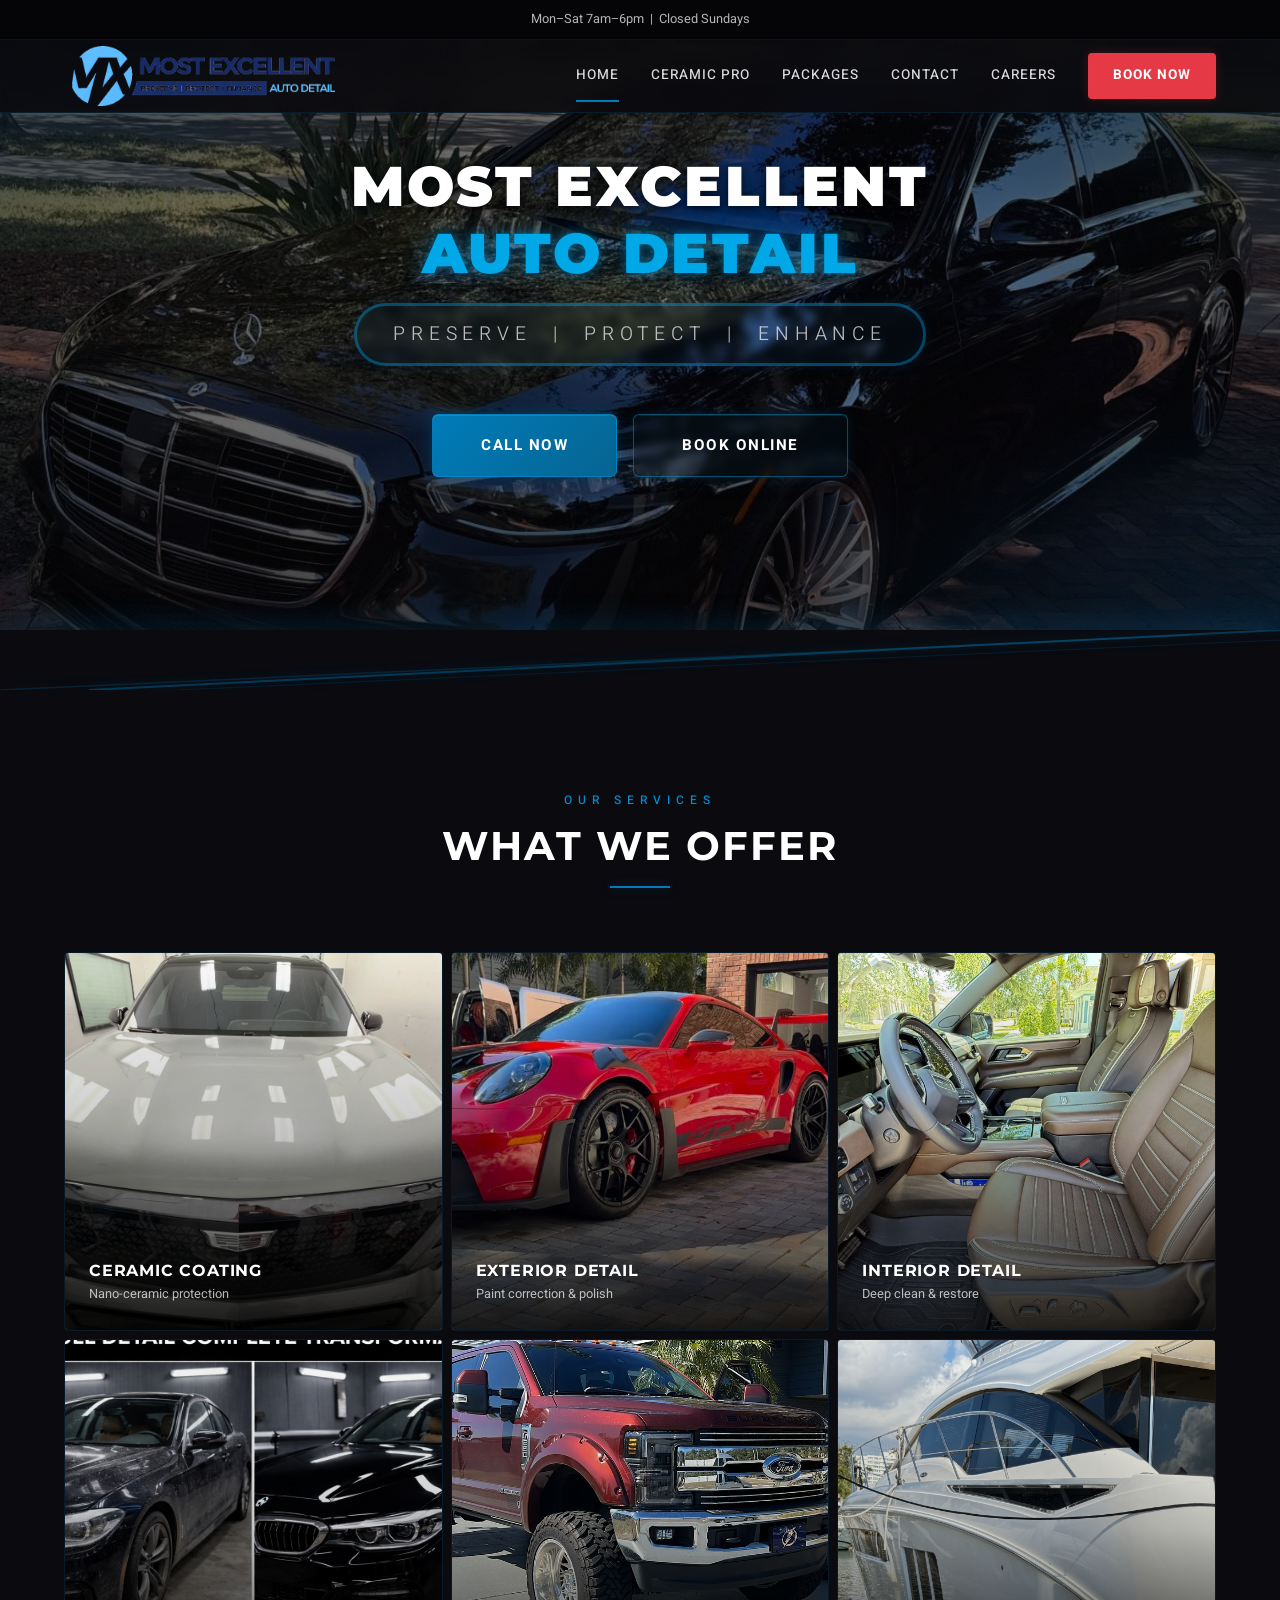
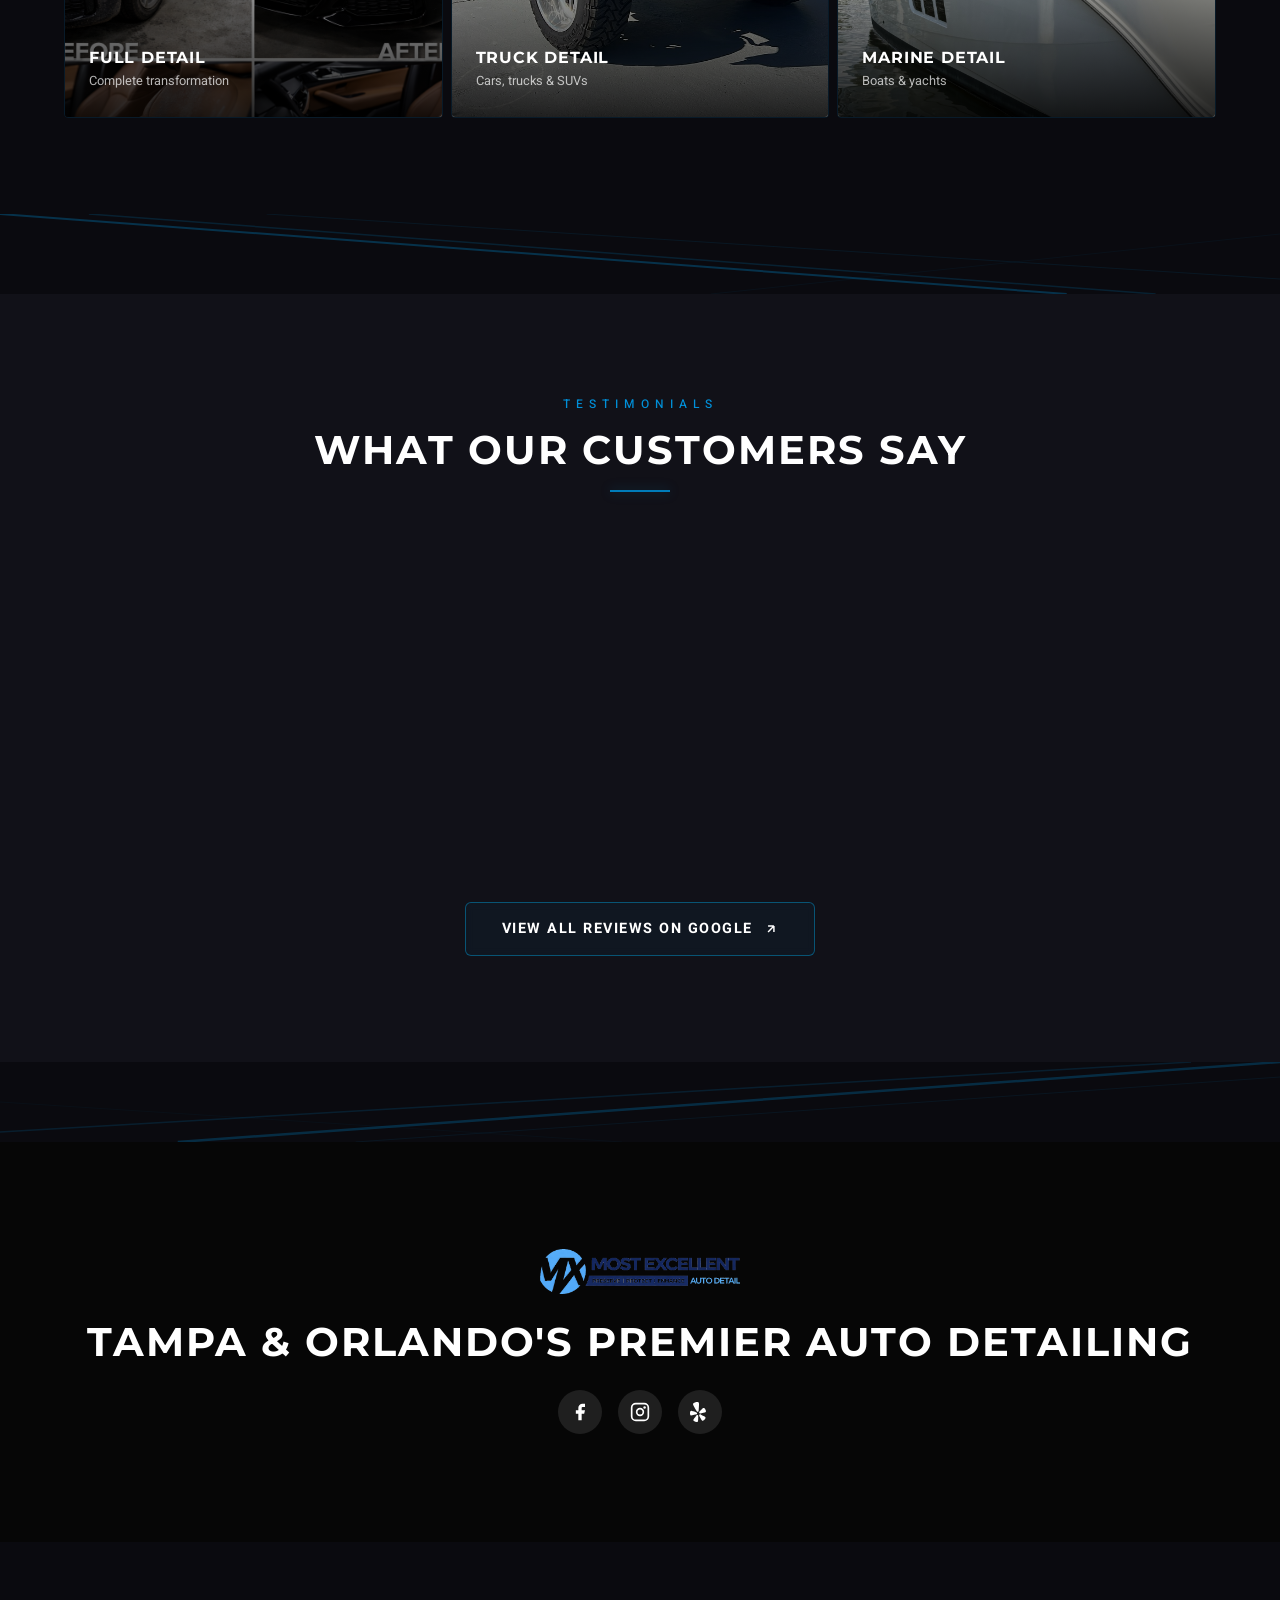
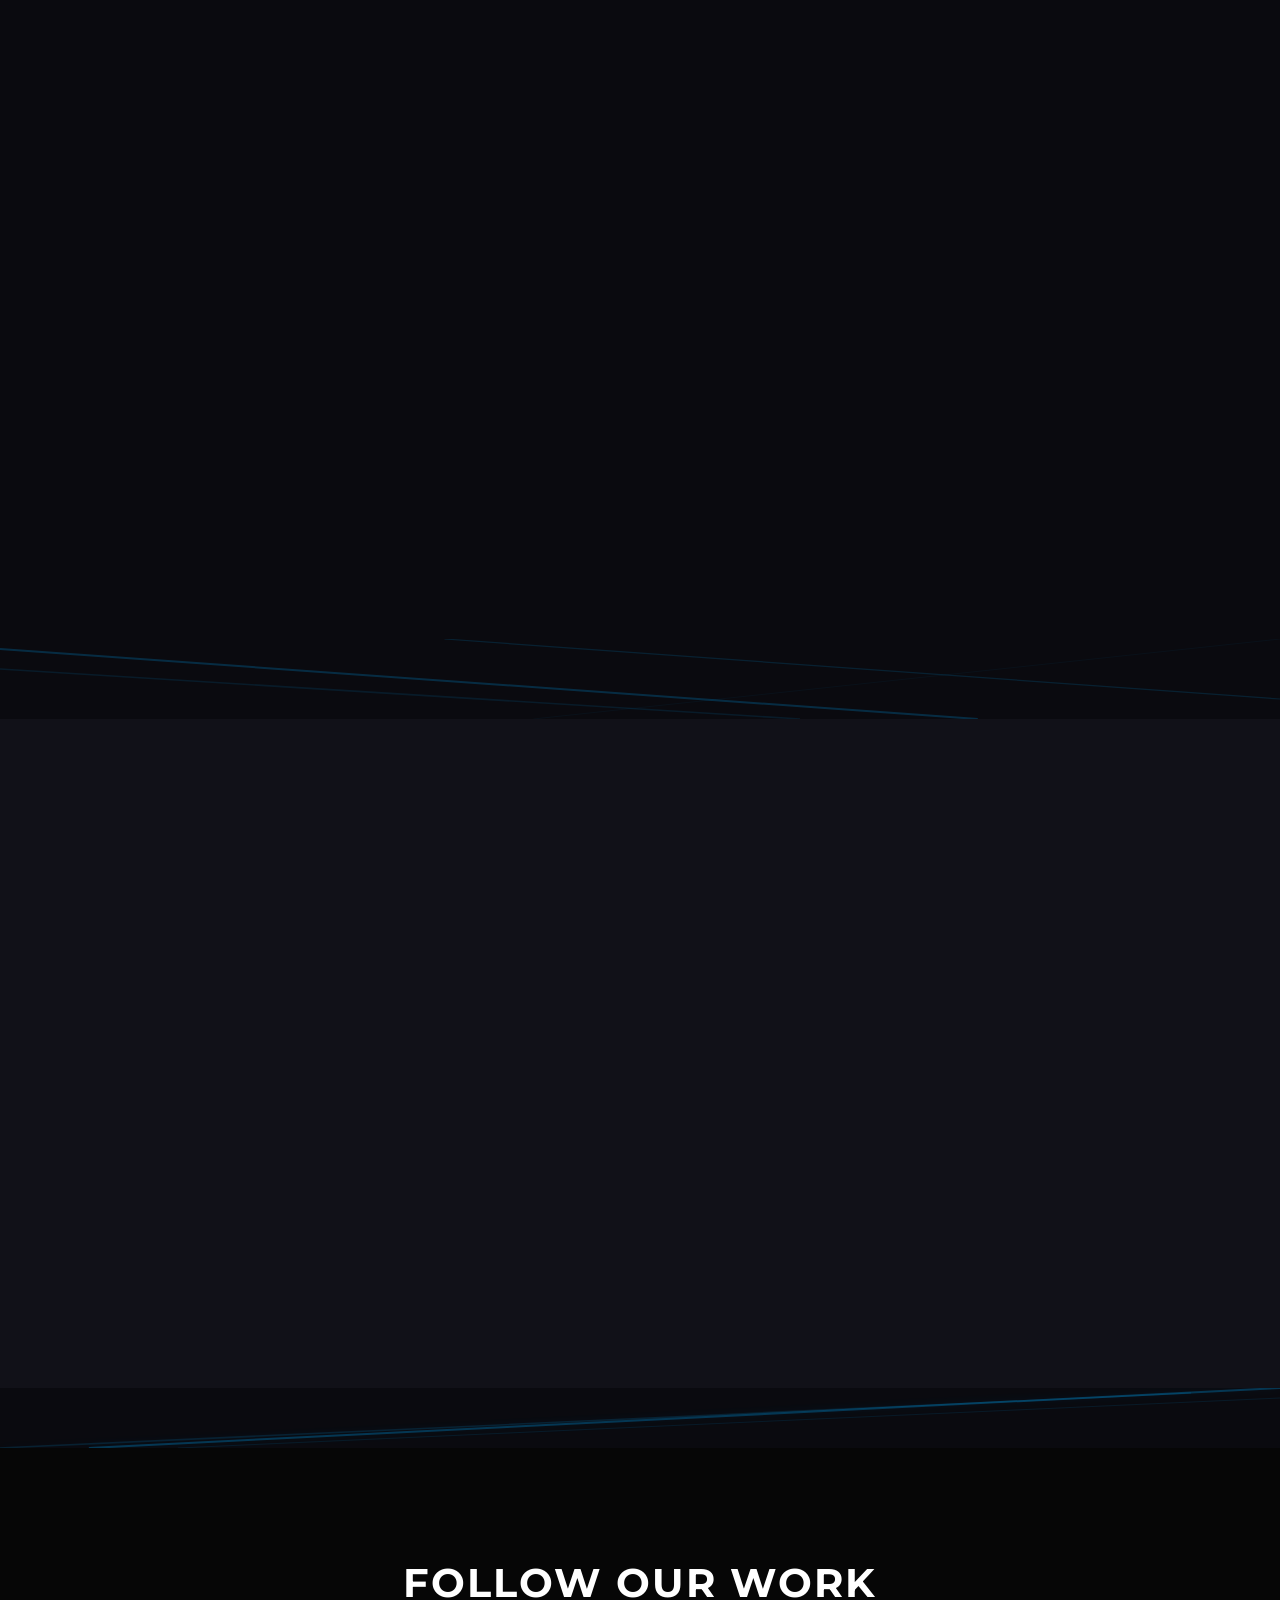
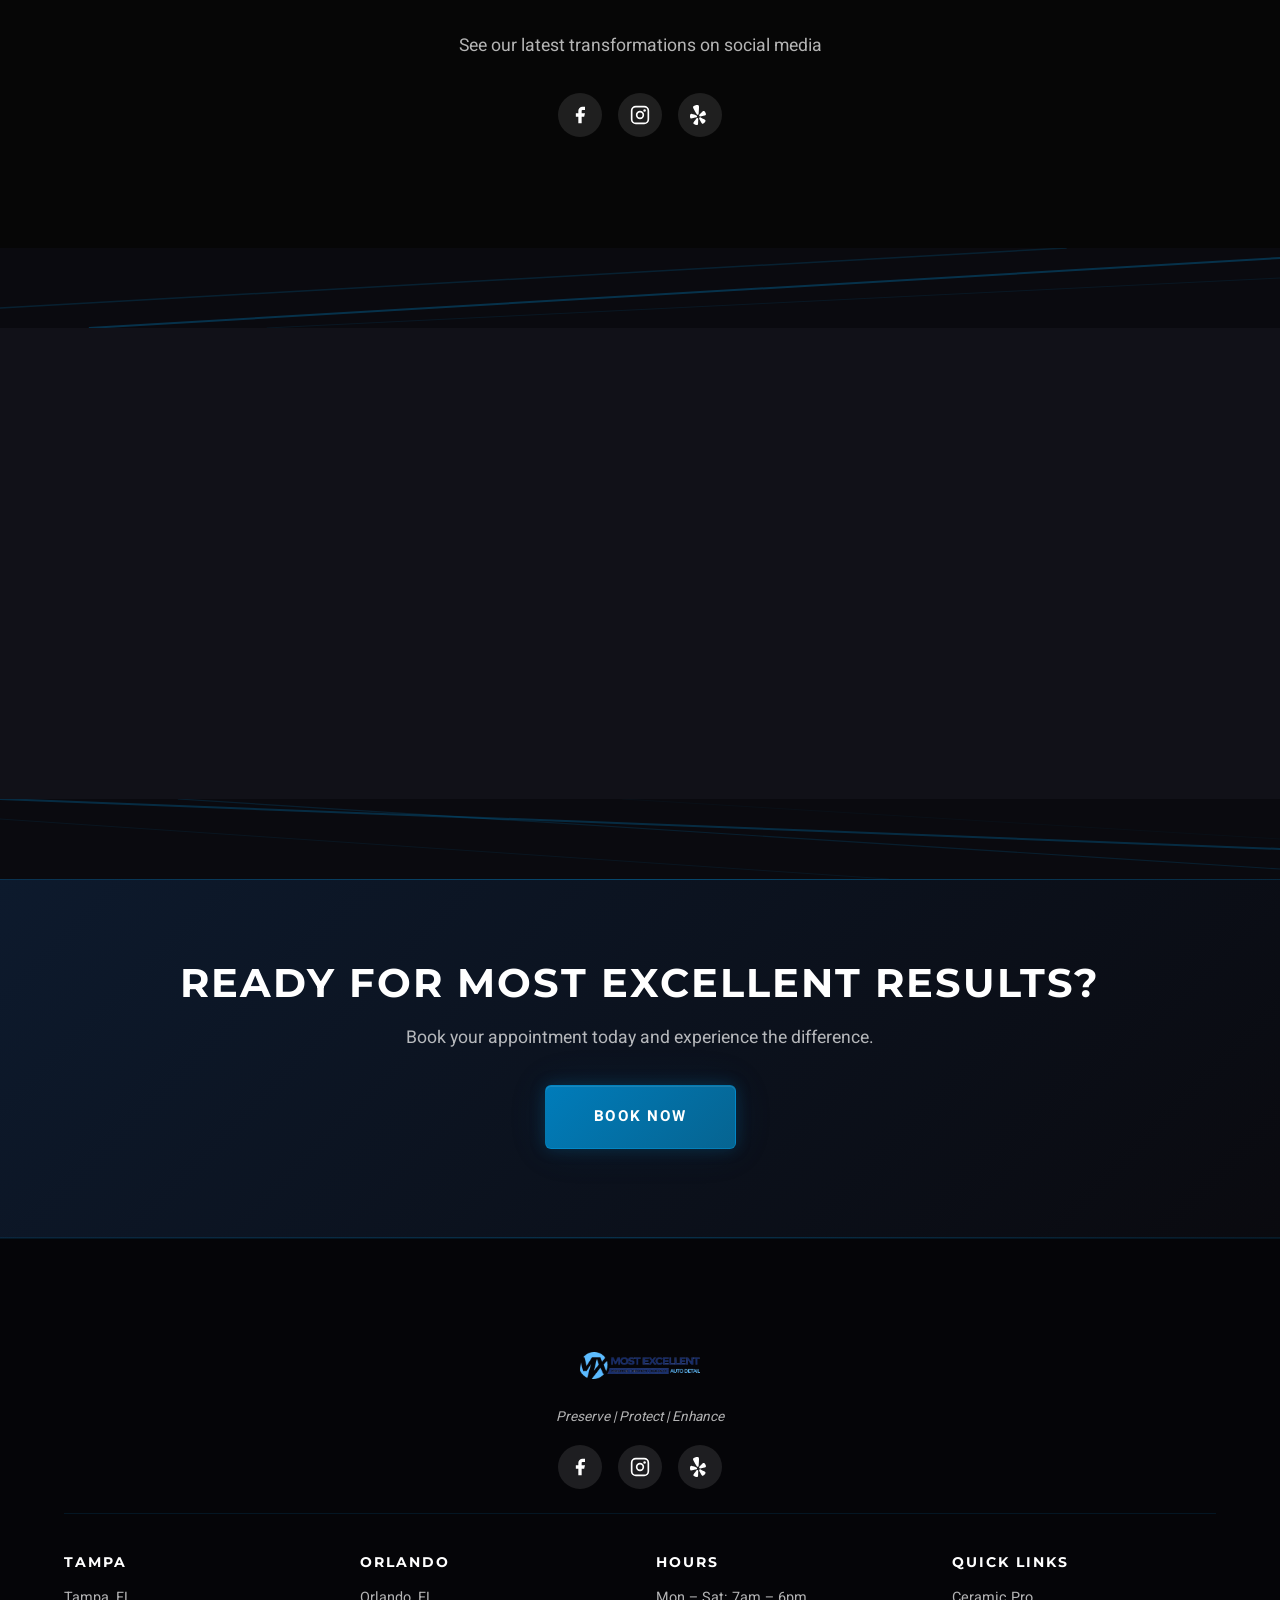
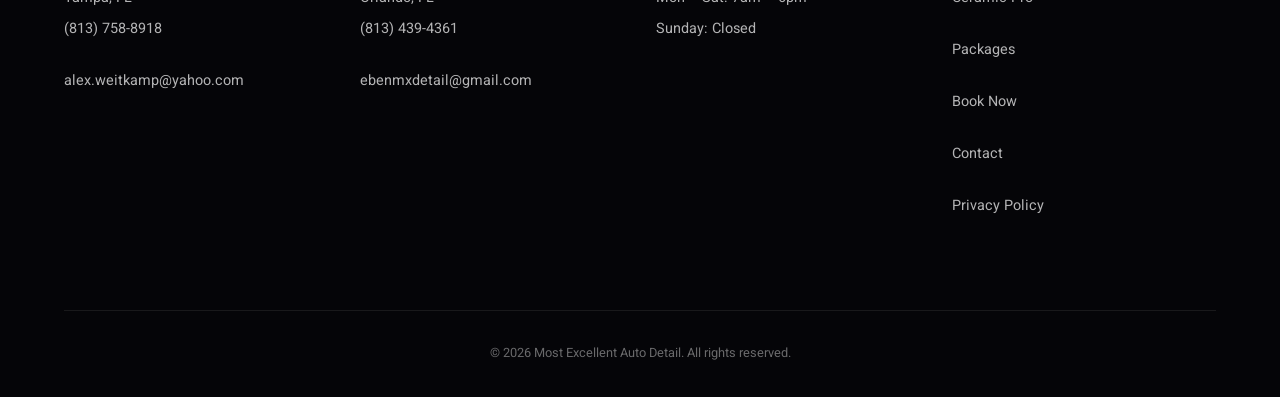
==== commit 6f1a927f: "Add Google Reviews carousel widget to homepage Replaces placeholder review cards with a data-driven " ====
--- a/index.html
+++ b/index.html
@@ -217,7 +217,7 @@
       </svg>
     </div>
 
-    <!-- ═══ SECTION 6: Reviews Placeholder ═══ -->
+    <!-- ═══ SECTION 6: Google Reviews Widget ═══ -->
     <section class="section section-light reviews-section" id="reviews" aria-label="Customer Reviews">
       <div class="container">
         <div class="text-center">
@@ -225,27 +225,52 @@
           <h2>What Our Customers Say</h2>
           <div class="section-divider"></div>
         </div>
-        <!-- Elfsight widget container — uncomment and add widget ID when ready -->
-        <!-- <div class="elfsight-app-XXXXXXXX" data-elfsight-app-lazy></div> -->
-        <!-- <script src="https://static.elfsight.com/platform/platform.js" async></script> -->
-
-        <!-- Placeholder review cards -->
-        <div class="reviews-grid">
-          <div class="review-card fade-up">
-            <div class="review-stars">★★★★★</div>
-            <p class="review-text">"Best detailing service in Tampa. My car has never looked better. The ceramic coating is absolutely incredible — water just beads right off."</p>
-            <p class="review-author">— Tampa Customer</p>
-          </div>
-          <div class="review-card fade-up">
-            <div class="review-stars">★★★★★</div>
-            <p class="review-text">"The mobile detailing service is so convenient. They came right to my office and the results were outstanding. Highly recommend MX Detail!"</p>
-            <p class="review-author">— Orlando Customer</p>
-          </div>
-          <div class="review-card fade-up">
-            <div class="review-stars">★★★★★</div>
-            <p class="review-text">"Professional, thorough, and meticulous. They treated my car like it was their own. Will definitely be coming back for regular maintenance."</p>
-            <p class="review-author">— Satisfied Client</p>
-          </div>
+
+        <!-- Google Rating Summary -->
+        <div class="google-rating-header fade-up">
+          <div class="google-rating-badge">
+            <svg class="google-g" viewBox="0 0 24 24" width="32" height="32">
+              <path d="M22.56 12.25c0-.78-.07-1.53-.2-2.25H12v4.26h5.92a5.06 5.06 0 01-2.2 3.32v2.77h3.57c2.08-1.92 3.28-4.74 3.28-8.1z" fill="#4285F4"/>
+              <path d="M12 23c2.97 0 5.46-.98 7.28-2.66l-3.57-2.77c-.98.66-2.23 1.06-3.71 1.06-2.86 0-5.29-1.93-6.16-4.53H2.18v2.84C3.99 20.53 7.7 23 12 23z" fill="#34A853"/>
+              <path d="M5.84 14.09c-.22-.66-.35-1.36-.35-2.09s.13-1.43.35-2.09V7.07H2.18A10.96 10.96 0 001 12c0 1.77.42 3.45 1.18 4.93l3.66-2.84z" fill="#FBBC05"/>
+              <path d="M12 5.38c1.62 0 3.06.56 4.21 1.64l3.15-3.15C17.45 2.09 14.97 1 12 1 7.7 1 3.99 3.47 2.18 7.07l3.66 2.84c.87-2.6 3.3-4.53 6.16-4.53z" fill="#EA4335"/>
+            </svg>
+            <div class="google-rating-info">
+              <div class="google-rating-stars">
+                <span class="google-rating-number">4.9</span>
+                <span class="review-stars">★★★★★</span>
+              </div>
+              <span class="google-rating-count">Based on 107 Google reviews</span>
+            </div>
+          </div>
+          <a href="https://www.google.com/maps/place/Most+Excellent+Auto+Detailing/data=!4m2!3m1!1s0x0:0x12ee823670b286d0" target="_blank" rel="noopener noreferrer" class="google-review-link">
+            Write a Review
+            <svg width="14" height="14" viewBox="0 0 24 24" fill="none" stroke="currentColor" stroke-width="2.5"><path d="M7 17L17 7M17 7H7M17 7v10"/></svg>
+          </a>
+        </div>
+
+        <!-- Reviews Carousel -->
+        <div class="reviews-carousel fade-up" aria-label="Customer reviews carousel">
+          <div class="reviews-track" id="reviewsTrack">
+            <!-- Reviews loaded by JS from data below -->
+          </div>
+          <div class="reviews-controls">
+            <button class="reviews-arrow reviews-arrow-left" aria-label="Previous reviews" id="reviewsPrev">
+              <svg width="20" height="20" viewBox="0 0 24 24" fill="none" stroke="currentColor" stroke-width="2.5"><polyline points="15 18 9 12 15 6"/></svg>
+            </button>
+            <div class="reviews-dots" id="reviewsDots"></div>
+            <button class="reviews-arrow reviews-arrow-right" aria-label="Next reviews" id="reviewsNext">
+              <svg width="20" height="20" viewBox="0 0 24 24" fill="none" stroke="currentColor" stroke-width="2.5"><polyline points="9 6 15 12 9 18"/></svg>
+            </button>
+          </div>
+        </div>
+
+        <!-- View All Link -->
+        <div class="text-center" style="margin-top: 24px;">
+          <a href="https://www.google.com/maps/place/Most+Excellent+Auto+Detailing/data=!4m2!3m1!1s0x0:0x12ee823670b286d0" target="_blank" rel="noopener noreferrer" class="btn btn-outline" style="font-size: 0.9rem;">
+            View All Reviews on Google
+            <svg width="14" height="14" viewBox="0 0 24 24" fill="none" stroke="currentColor" stroke-width="2.5" style="margin-left: 6px; vertical-align: middle;"><path d="M7 17L17 7M17 7H7M17 7v10"/></svg>
+          </a>
         </div>
       </div>
     </section>
--- a/css/style.css
+++ b/css/style.css
@@ -547,11 +547,78 @@
 .reviews-section {
   padding: var(--space-xl) 0;
 }
-.reviews-grid {
-  display: grid;
-  grid-template-columns: repeat(3, 1fr);
+
+/* Google Rating Header */
+.google-rating-header {
+  display: flex;
+  align-items: center;
+  justify-content: center;
+  gap: 32px;
+  margin-top: var(--space-md);
+  margin-bottom: var(--space-md);
+  flex-wrap: wrap;
+}
+.google-rating-badge {
+  display: flex;
+  align-items: center;
+  gap: 14px;
+}
+.google-g {
+  flex-shrink: 0;
+}
+.google-rating-info {
+  display: flex;
+  flex-direction: column;
+}
+.google-rating-stars {
+  display: flex;
+  align-items: center;
+  gap: 8px;
+}
+.google-rating-number {
+  font-family: var(--font-display);
+  font-weight: 900;
+  font-size: 2rem;
+  color: var(--color-black);
+  line-height: 1;
+}
+.google-rating-stars .review-stars {
+  margin-bottom: 0;
+  font-size: 1.3rem;
+}
+.google-rating-count {
+  font-size: 0.85rem;
+  color: var(--color-body);
+  margin-top: 2px;
+}
+.google-review-link {
+  display: inline-flex;
+  align-items: center;
+  gap: 6px;
+  font-size: 0.85rem;
+  font-weight: 600;
+  color: var(--color-primary);
+  text-decoration: none;
+  padding: 8px 20px;
+  border: 2px solid var(--color-primary);
+  border-radius: 100px;
+  transition: var(--transition);
+}
+.google-review-link:hover {
+  background: var(--color-primary);
+  color: var(--color-white);
+}
+
+/* Reviews Carousel */
+.reviews-carousel {
+  position: relative;
+  overflow: hidden;
+  margin-top: var(--space-sm);
+}
+.reviews-track {
+  display: flex;
+  transition: transform 0.5s cubic-bezier(0.25, 0.46, 0.45, 0.94);
   gap: 24px;
-  margin-top: var(--space-lg);
 }
 .review-card {
   background: var(--color-white);
@@ -559,23 +626,113 @@
   padding: 32px;
   box-shadow: var(--shadow-sm);
   border: 1px solid var(--color-gray-medium);
-}
-.review-stars {
-  color: var(--color-star);
-  font-size: 1.1rem;
-  margin-bottom: 12px;
-  letter-spacing: 2px;
-}
-.review-text {
-  font-style: italic;
-  color: var(--color-body);
-  margin-bottom: 16px;
-  line-height: 1.8;
+  min-width: calc(33.333% - 16px);
+  flex-shrink: 0;
+  transition: var(--transition);
+}
+.review-card:hover {
+  box-shadow: var(--shadow-md);
+  transform: translateY(-2px);
+}
+.review-card-header {
+  display: flex;
+  align-items: center;
+  gap: 12px;
+  margin-bottom: 14px;
+}
+.review-avatar {
+  width: 42px;
+  height: 42px;
+  border-radius: 50%;
+  background: var(--color-primary);
+  color: var(--color-white);
+  display: flex;
+  align-items: center;
+  justify-content: center;
+  font-family: var(--font-display);
+  font-weight: 700;
+  font-size: 1rem;
+  flex-shrink: 0;
+}
+.review-meta {
+  display: flex;
+  flex-direction: column;
 }
 .review-author {
   font-weight: 700;
   color: var(--color-black);
   font-size: 0.9rem;
+  line-height: 1.3;
+}
+.review-date {
+  font-size: 0.75rem;
+  color: #999;
+}
+.review-stars {
+  color: var(--color-star);
+  font-size: 1.1rem;
+  margin-bottom: 10px;
+  letter-spacing: 2px;
+}
+.review-text {
+  font-style: italic;
+  color: var(--color-body);
+  margin-bottom: 0;
+  line-height: 1.8;
+  font-size: 0.95rem;
+}
+
+/* Carousel Controls */
+.reviews-controls {
+  display: flex;
+  align-items: center;
+  justify-content: center;
+  gap: 16px;
+  margin-top: 28px;
+}
+.reviews-arrow {
+  width: 40px;
+  height: 40px;
+  border-radius: 50%;
+  border: 2px solid var(--color-gray-medium);
+  background: var(--color-white);
+  cursor: pointer;
+  display: flex;
+  align-items: center;
+  justify-content: center;
+  transition: var(--transition);
+  color: var(--color-body);
+}
+.reviews-arrow:hover {
+  border-color: var(--color-primary);
+  color: var(--color-primary);
+  background: rgba(0, 124, 186, 0.05);
+}
+.reviews-dots {
+  display: flex;
+  gap: 8px;
+}
+.reviews-dot {
+  width: 10px;
+  height: 10px;
+  border-radius: 50%;
+  background: var(--color-gray-medium);
+  border: none;
+  cursor: pointer;
+  transition: var(--transition);
+  padding: 0;
+}
+.reviews-dot.active {
+  background: var(--color-primary);
+  transform: scale(1.2);
+}
+
+/* Legacy grid (kept for other pages) */
+.reviews-grid {
+  display: grid;
+  grid-template-columns: repeat(3, 1fr);
+  gap: 24px;
+  margin-top: var(--space-lg);
 }
 
 /* ══════════════════════════════════════ */
@@ -1478,6 +1635,8 @@
     direction: ltr;
   }
   .reviews-grid { grid-template-columns: 1fr; }
+  .review-card { min-width: calc(50% - 12px); }
+  .google-rating-header { gap: 20px; }
   .pricing-grid,
   .pricing-grid-4 { grid-template-columns: 1fr; max-width: 400px; margin-left: auto; margin-right: auto; }
   .coating-grid { grid-template-columns: 1fr; max-width: 400px; margin-left: auto; margin-right: auto; }
@@ -1653,8 +1812,12 @@
   .testimonial-quote::before { font-size: 3rem; top: -10px; }
 
   /* Review cards */
-  .review-card { padding: 20px 16px; }
+  .review-card { padding: 20px 16px; min-width: calc(100% - 0px); }
   .review-text { font-size: 0.9rem; }
+  .google-rating-header { flex-direction: column; gap: 16px; text-align: center; }
+  .google-rating-badge { flex-direction: column; text-align: center; }
+  .google-rating-stars { justify-content: center; }
+  .google-rating-number { font-size: 1.6rem; }
 
   /* Mobile menu — larger tap targets */
   .mobile-menu-nav { gap: 20px; }
--- a/css/dark-mode.css
+++ b/css/dark-mode.css
@@ -373,6 +373,10 @@
   position: relative;
   overflow: hidden;
 }
+.review-card:hover {
+  border-color: rgba(0,124,186,0.3) !important;
+  box-shadow: 0 4px 20px rgba(0,124,186,0.1) !important;
+}
 .review-card::before {
   content: '';
   position: absolute;
@@ -388,6 +392,45 @@
 }
 .review-author {
   color: var(--dm-text) !important;
+}
+.review-date {
+  color: var(--dm-text-muted) !important;
+}
+.review-avatar {
+  background: rgba(0,124,186,0.25) !important;
+  color: var(--color-primary-light) !important;
+  border: 1px solid rgba(0,124,186,0.3);
+}
+.google-rating-number {
+  color: #ffffff !important;
+}
+.google-rating-count {
+  color: var(--dm-text-muted) !important;
+}
+.google-review-link {
+  border-color: rgba(0,160,230,0.35) !important;
+  color: var(--color-primary-light) !important;
+}
+.google-review-link:hover {
+  background: rgba(0,124,186,0.15) !important;
+  border-color: rgba(0,160,230,0.6) !important;
+  color: #ffffff !important;
+}
+.reviews-arrow {
+  background: var(--dm-surface-card) !important;
+  border-color: var(--dm-border) !important;
+  color: var(--dm-text-secondary) !important;
+}
+.reviews-arrow:hover {
+  border-color: rgba(0,160,230,0.4) !important;
+  color: var(--color-primary-light) !important;
+  background: rgba(0,124,186,0.08) !important;
+}
+.reviews-dot {
+  background: rgba(255,255,255,0.15) !important;
+}
+.reviews-dot.active {
+  background: var(--color-primary) !important;
 }
 
 /* ── Parallax CTA ── */
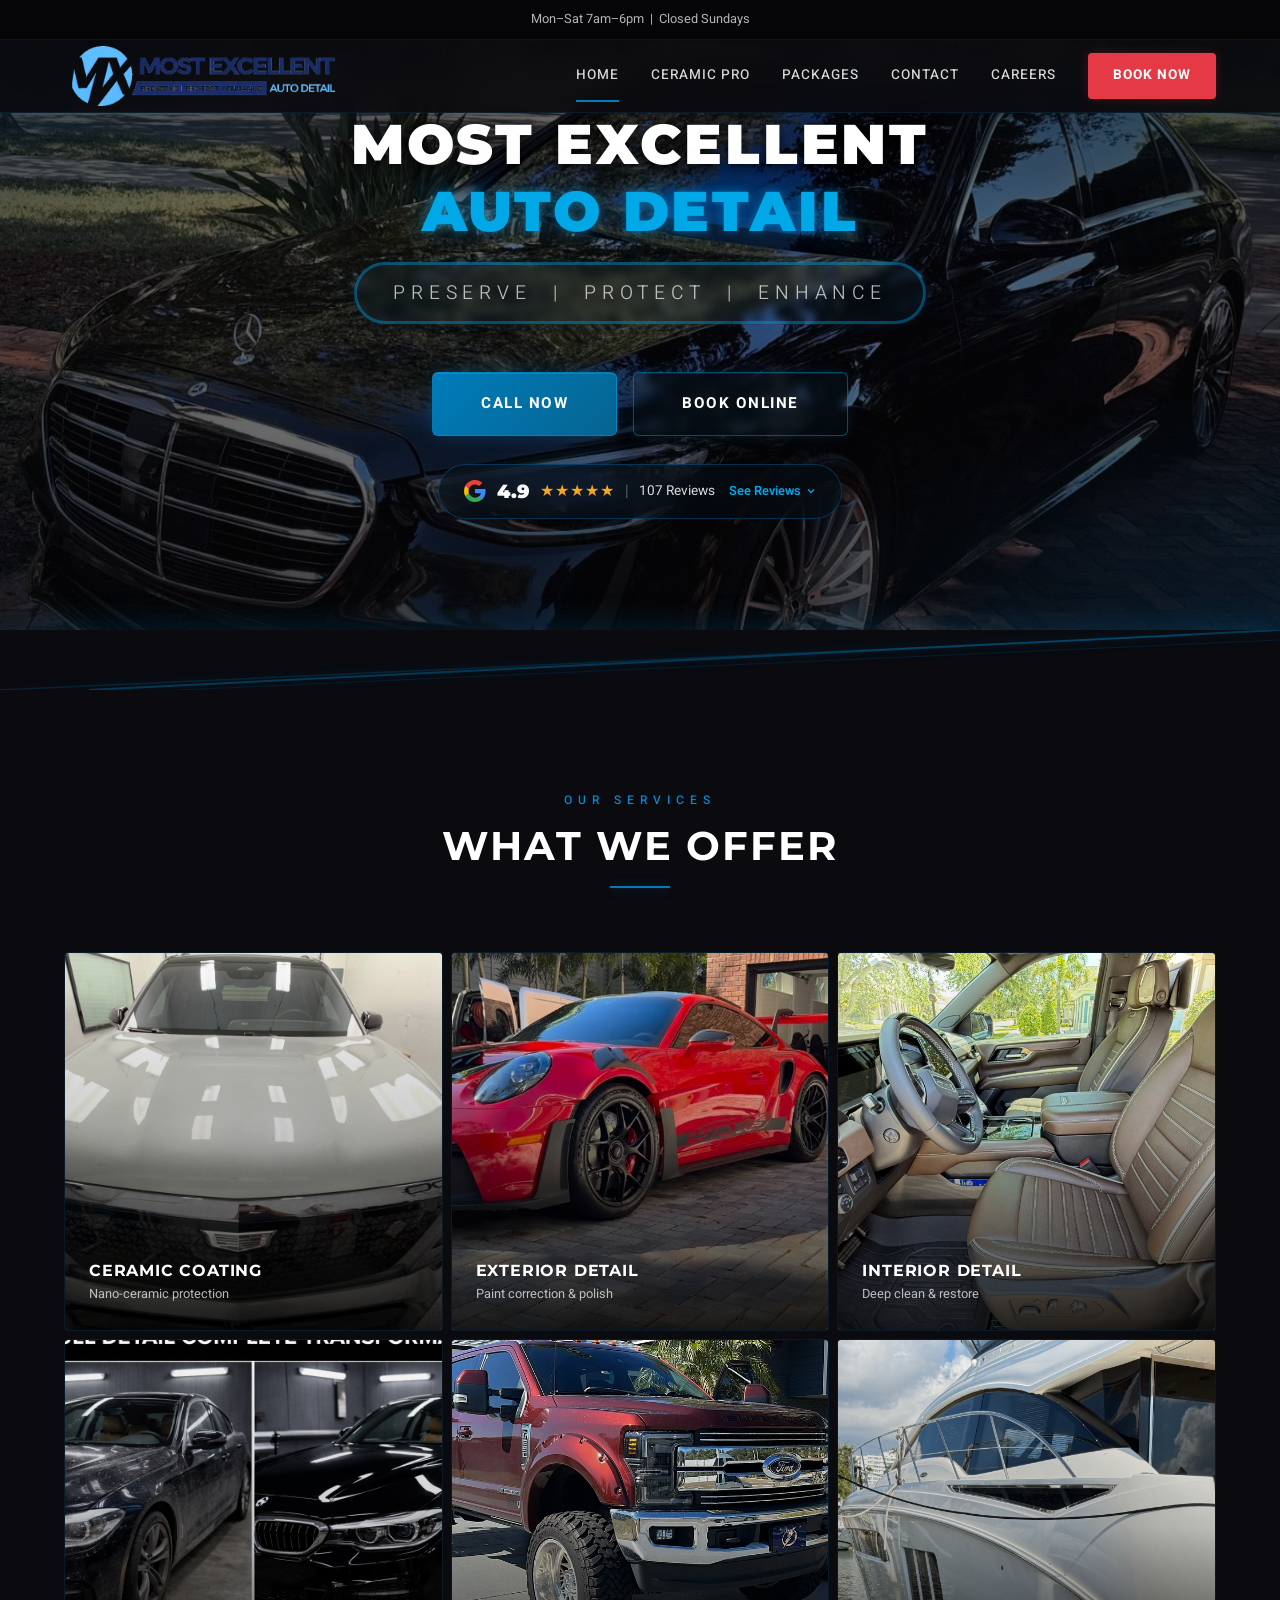
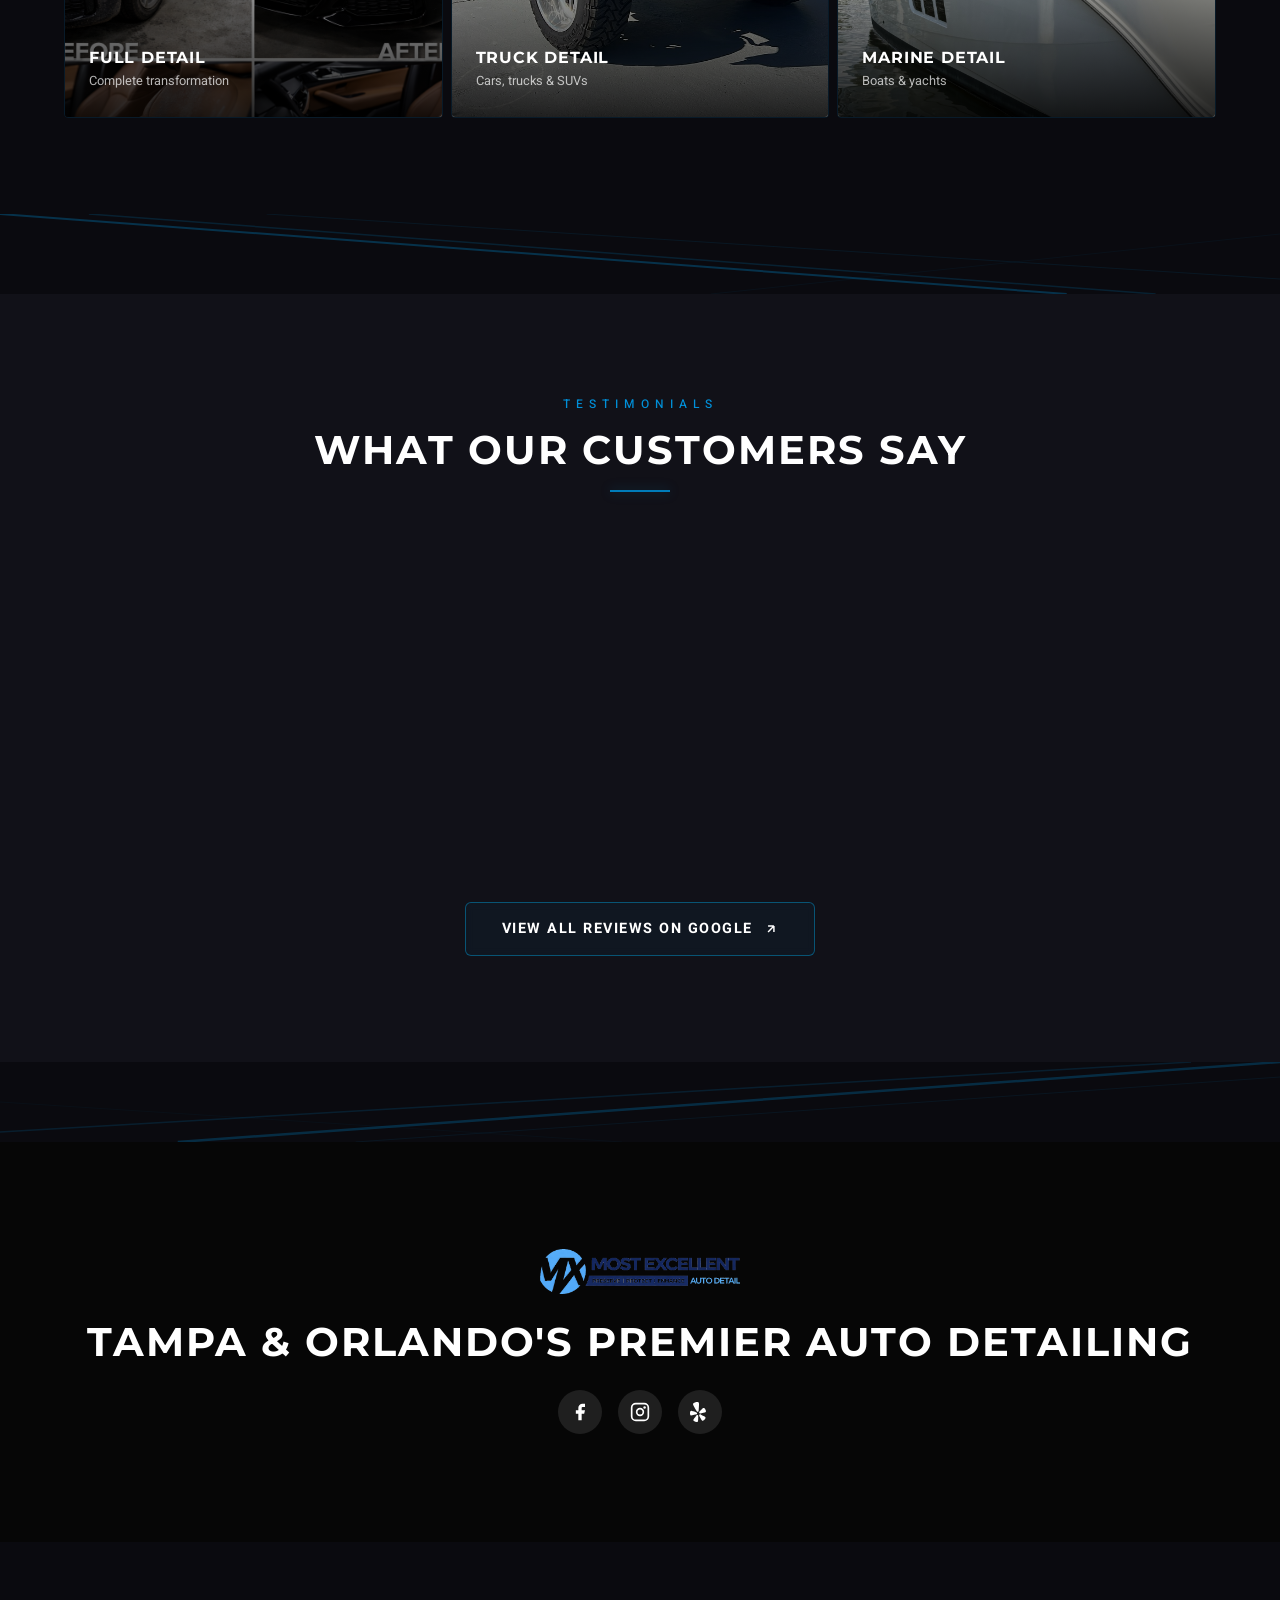
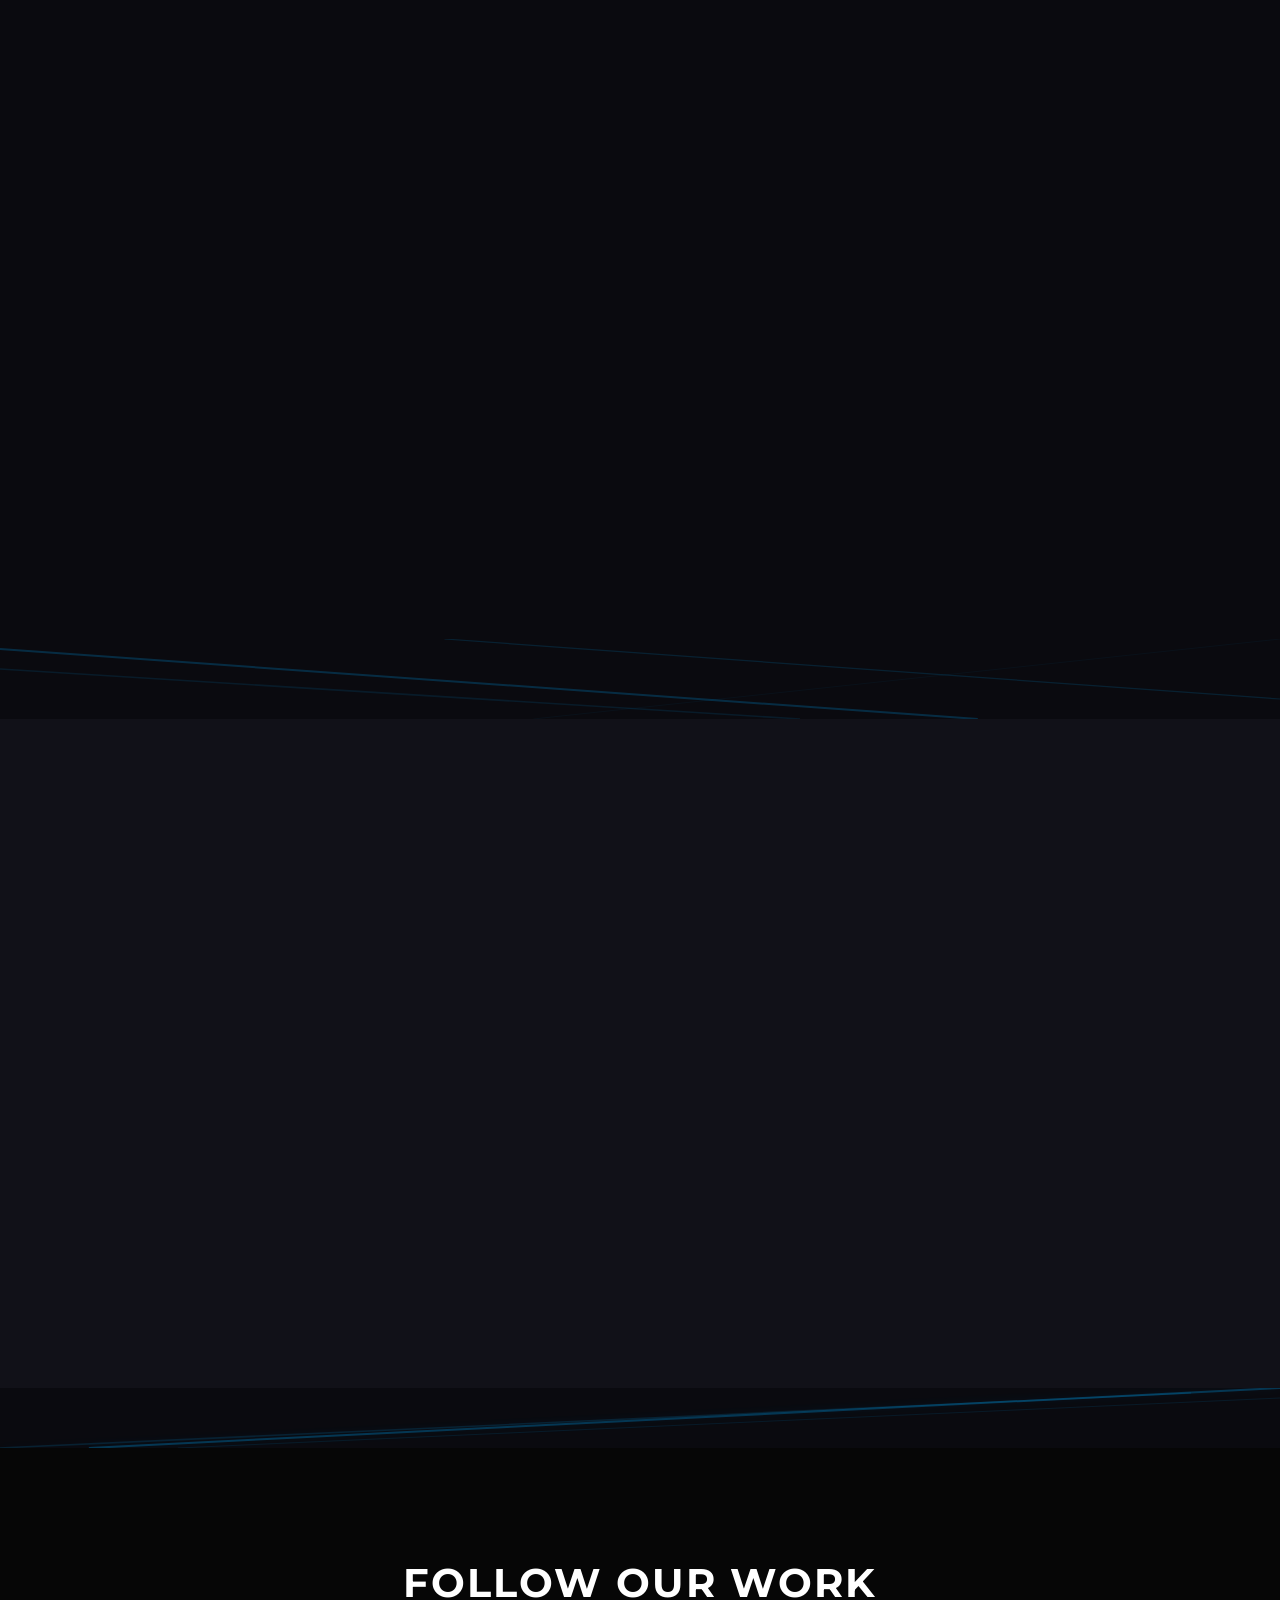
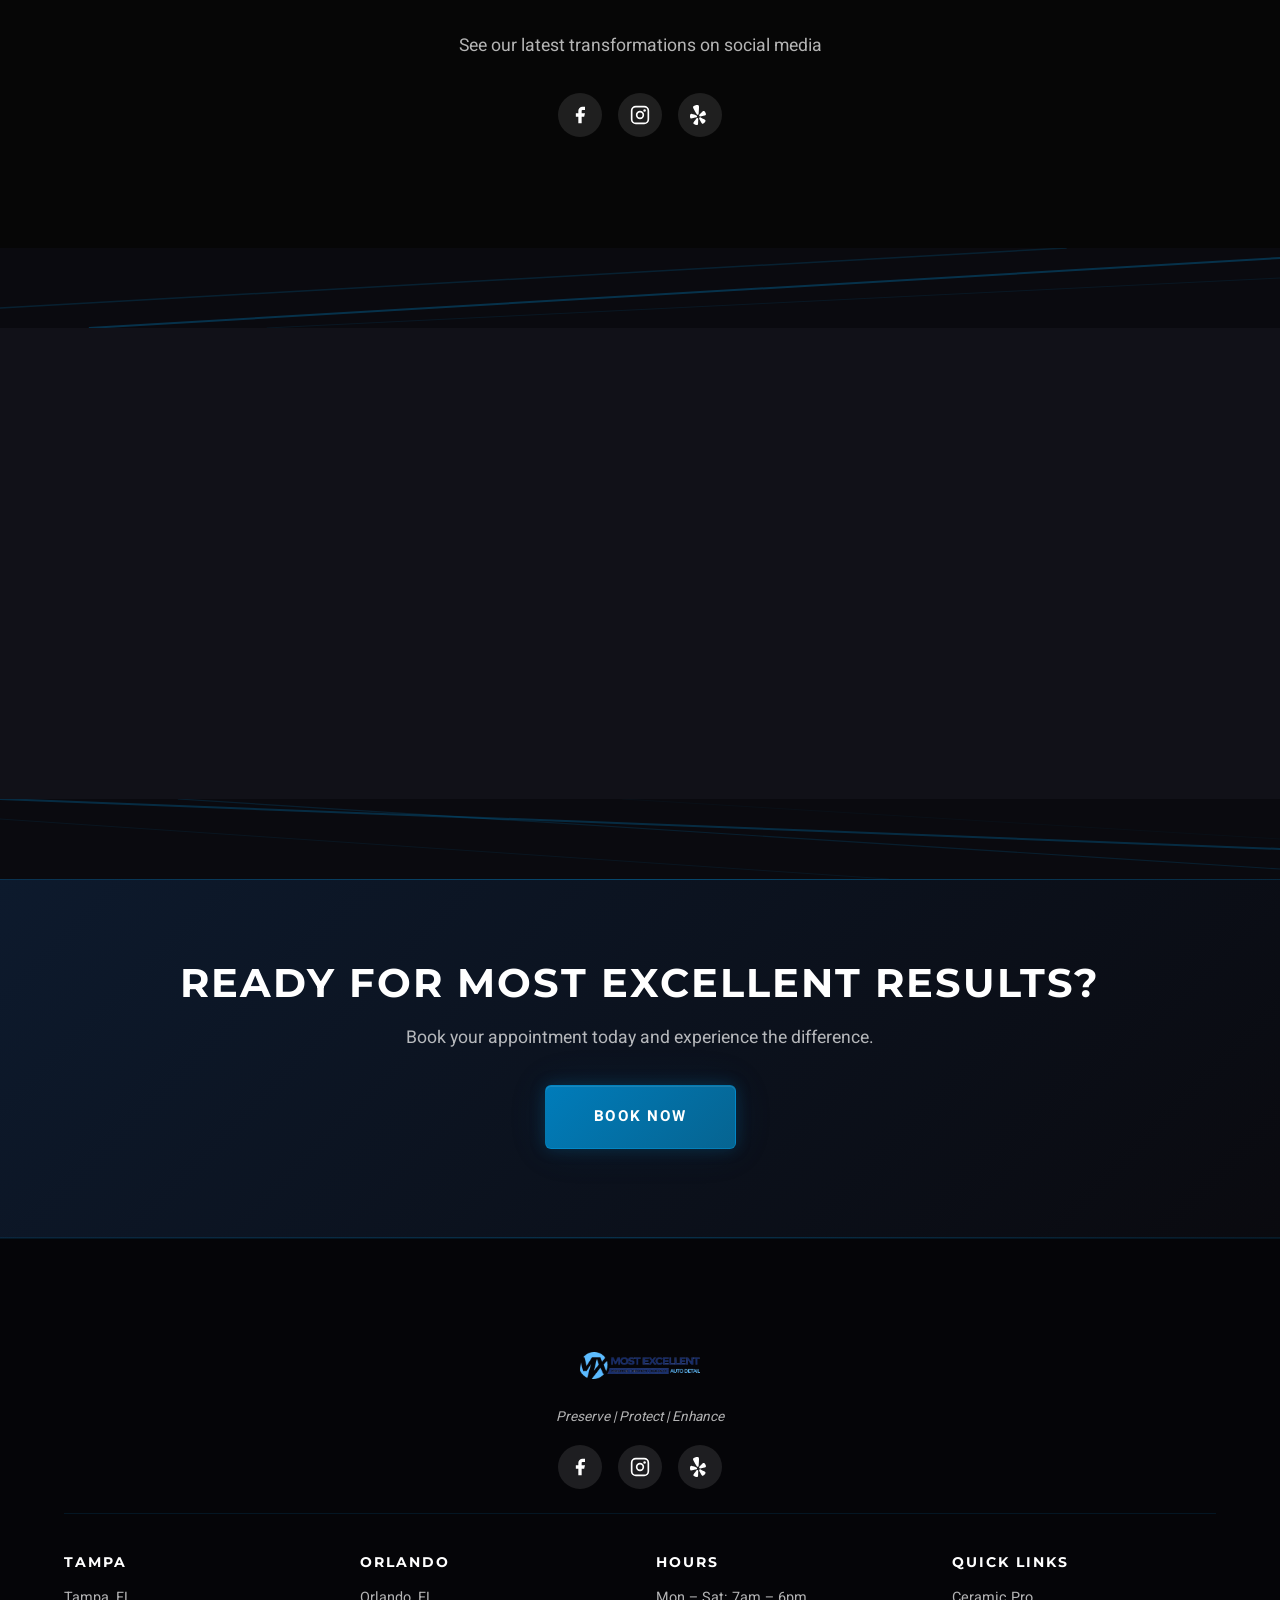
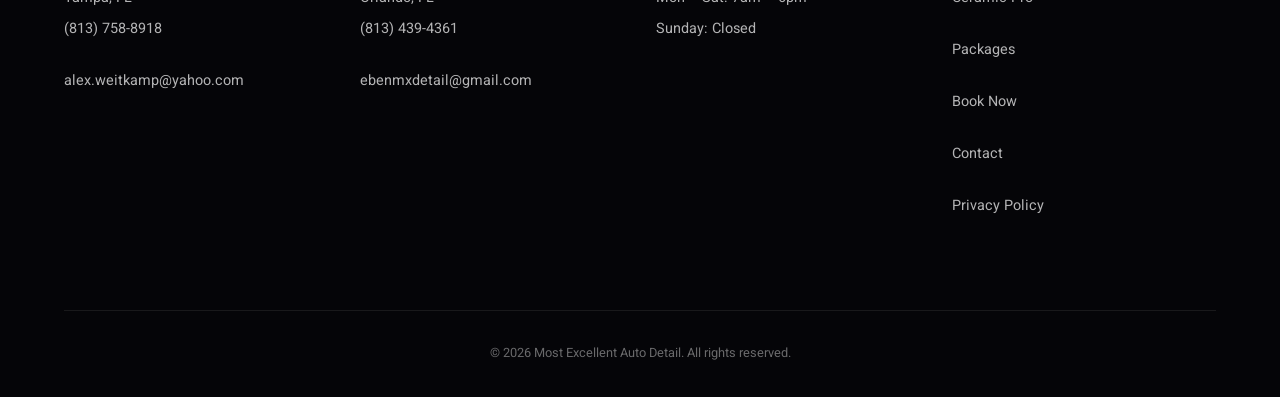
==== commit 1dba72fe: "Add Google badge to hero + Write a Review in reviews section - Hero: Google icon + 4.9 stars + 107 r" ====
--- a/index.html
+++ b/index.html
@@ -140,6 +140,22 @@
           <a href="tel:8137588918" class="btn btn-primary btn-lg btn-glow">Call Now</a>
           <a href="book-now.html" class="btn btn-outline btn-lg btn-glow">Book Online</a>
         </div>
+        <!-- Google Rating Trust Badge -->
+        <div class="hero-google-badge">
+          <a href="#reviews" class="hero-google-badge-inner">
+            <svg class="google-g" viewBox="0 0 24 24" width="24" height="24">
+              <path d="M22.56 12.25c0-.78-.07-1.53-.2-2.25H12v4.26h5.92a5.06 5.06 0 01-2.2 3.32v2.77h3.57c2.08-1.92 3.28-4.74 3.28-8.1z" fill="#4285F4"/>
+              <path d="M12 23c2.97 0 5.46-.98 7.28-2.66l-3.57-2.77c-.98.66-2.23 1.06-3.71 1.06-2.86 0-5.29-1.93-6.16-4.53H2.18v2.84C3.99 20.53 7.7 23 12 23z" fill="#34A853"/>
+              <path d="M5.84 14.09c-.22-.66-.35-1.36-.35-2.09s.13-1.43.35-2.09V7.07H2.18A10.96 10.96 0 001 12c0 1.77.42 3.45 1.18 4.93l3.66-2.84z" fill="#FBBC05"/>
+              <path d="M12 5.38c1.62 0 3.06.56 4.21 1.64l3.15-3.15C17.45 2.09 14.97 1 12 1 7.7 1 3.99 3.47 2.18 7.07l3.66 2.84c.87-2.6 3.3-4.53 6.16-4.53z" fill="#EA4335"/>
+            </svg>
+            <span class="hero-google-rating">4.9</span>
+            <span class="hero-google-stars">★★★★★</span>
+            <span class="hero-google-divider">|</span>
+            <span class="hero-google-count">107 Reviews</span>
+            <span class="hero-google-cta">See Reviews <svg width="12" height="12" viewBox="0 0 24 24" fill="none" stroke="currentColor" stroke-width="2.5"><polyline points="6 9 12 15 18 9"/></svg></span>
+          </a>
+        </div>
       </div>
     </section>
 
@@ -226,7 +242,7 @@
           <div class="section-divider"></div>
         </div>
 
-        <!-- Google Rating Summary -->
+        <!-- Google Rating + Write a Review -->
         <div class="google-rating-header fade-up">
           <div class="google-rating-badge">
             <svg class="google-g" viewBox="0 0 24 24" width="32" height="32">
--- a/css/style.css
+++ b/css/style.css
@@ -474,6 +474,58 @@
   margin-top: 8px;
 }
 
+/* Hero Google Rating Badge */
+.hero-google-badge {
+  margin-top: 28px;
+}
+.hero-google-badge-inner {
+  display: inline-flex;
+  align-items: center;
+  gap: 10px;
+  padding: 10px 24px;
+  background: rgba(255,255,255,0.12);
+  backdrop-filter: blur(12px);
+  -webkit-backdrop-filter: blur(12px);
+  border: 1px solid rgba(255,255,255,0.2);
+  border-radius: 100px;
+  text-decoration: none;
+  color: #ffffff;
+  transition: var(--transition);
+}
+.hero-google-badge-inner:hover {
+  background: rgba(255,255,255,0.2);
+  border-color: rgba(255,255,255,0.35);
+  transform: translateY(-2px);
+}
+.hero-google-rating {
+  font-family: var(--font-display);
+  font-weight: 900;
+  font-size: 1.2rem;
+}
+.hero-google-stars {
+  color: var(--color-star);
+  font-size: 1rem;
+  letter-spacing: 1px;
+}
+.hero-google-divider {
+  opacity: 0.4;
+  font-weight: 300;
+}
+.hero-google-count {
+  font-size: 0.85rem;
+  font-weight: 400;
+  opacity: 0.85;
+}
+.hero-google-cta {
+  display: inline-flex;
+  align-items: center;
+  gap: 4px;
+  font-size: 0.8rem;
+  font-weight: 600;
+  color: var(--color-primary-light);
+  margin-left: 4px;
+}
+
 /* Inner page hero (shorter) */
 .hero-inner {
   min-height: 50vh;
@@ -1749,6 +1801,17 @@
   }
   .btn { width: 100%; text-align: center; }
 
+  /* Hero Google badge — compact on mobile */
+  .hero-google-badge-inner {
+    flex-wrap: wrap;
+    justify-content: center;
+    padding: 8px 16px;
+    gap: 6px;
+    font-size: 0.85rem;
+  }
+  .hero-google-divider { display: none; }
+  .hero-google-cta { width: 100%; justify-content: center; margin-left: 0; margin-top: 2px; }
+
   /* Benefits grid */
   .benefits-grid { grid-template-columns: 1fr; }
   .benefit-card { padding: 24px 16px; }
--- a/css/dark-mode.css
+++ b/css/dark-mode.css
@@ -305,6 +305,22 @@
   45%      { opacity: 0.9; transform: scale(1); }
 }
 
+/* Hero Google Badge — enhanced glow treatment */
+.hero-google-badge-inner {
+  background: rgba(0,10,20,0.5) !important;
+  border: 1px solid rgba(0,140,220,0.3) !important;
+  backdrop-filter: blur(16px);
+  -webkit-backdrop-filter: blur(16px);
+}
+.hero-google-badge-inner:hover {
+  background: rgba(0,20,40,0.65) !important;
+  border-color: rgba(0,160,240,0.5) !important;
+  box-shadow: 0 0 20px rgba(0,140,220,0.2);
+}
+.hero-google-cta {
+  color: #00a8e8 !important;
+}
+
 /* Slower, more cinematic crossfade */
 .hero-slide {
   transition: opacity 2.5s ease-in-out !important;
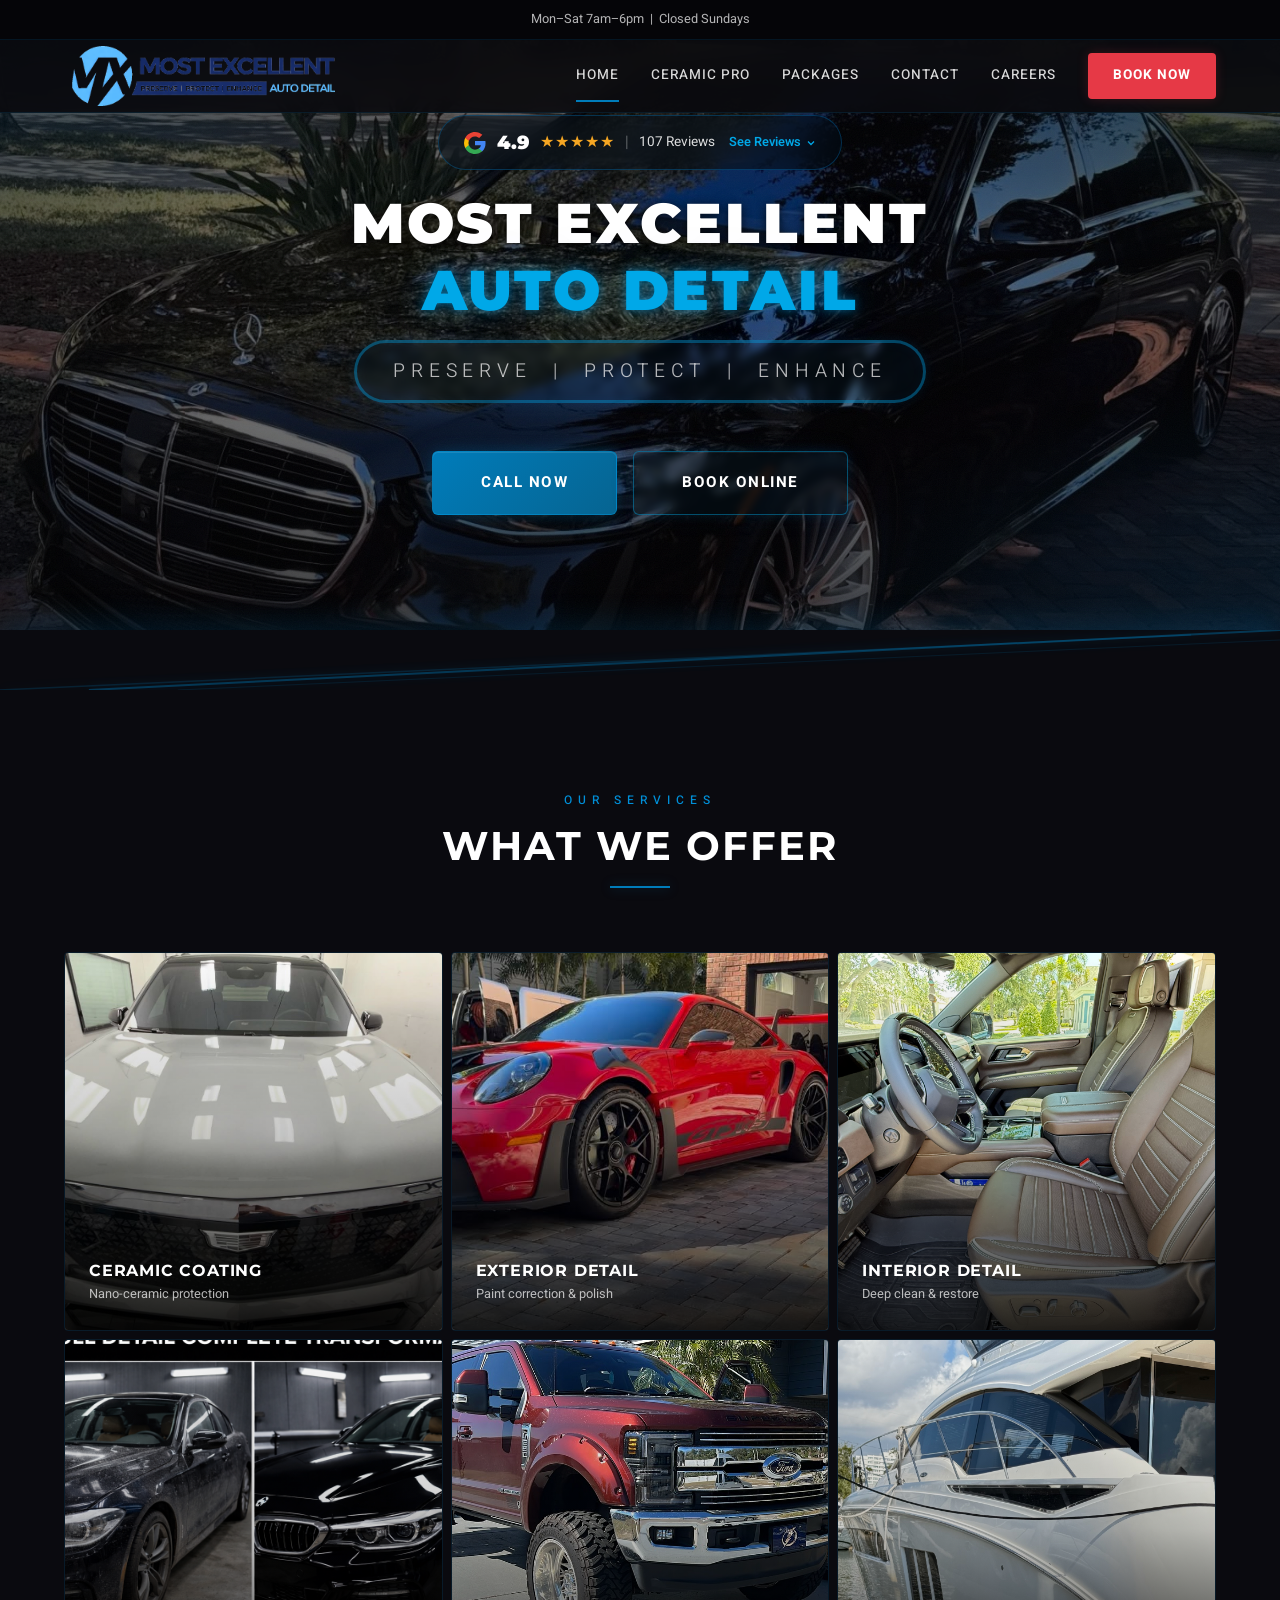
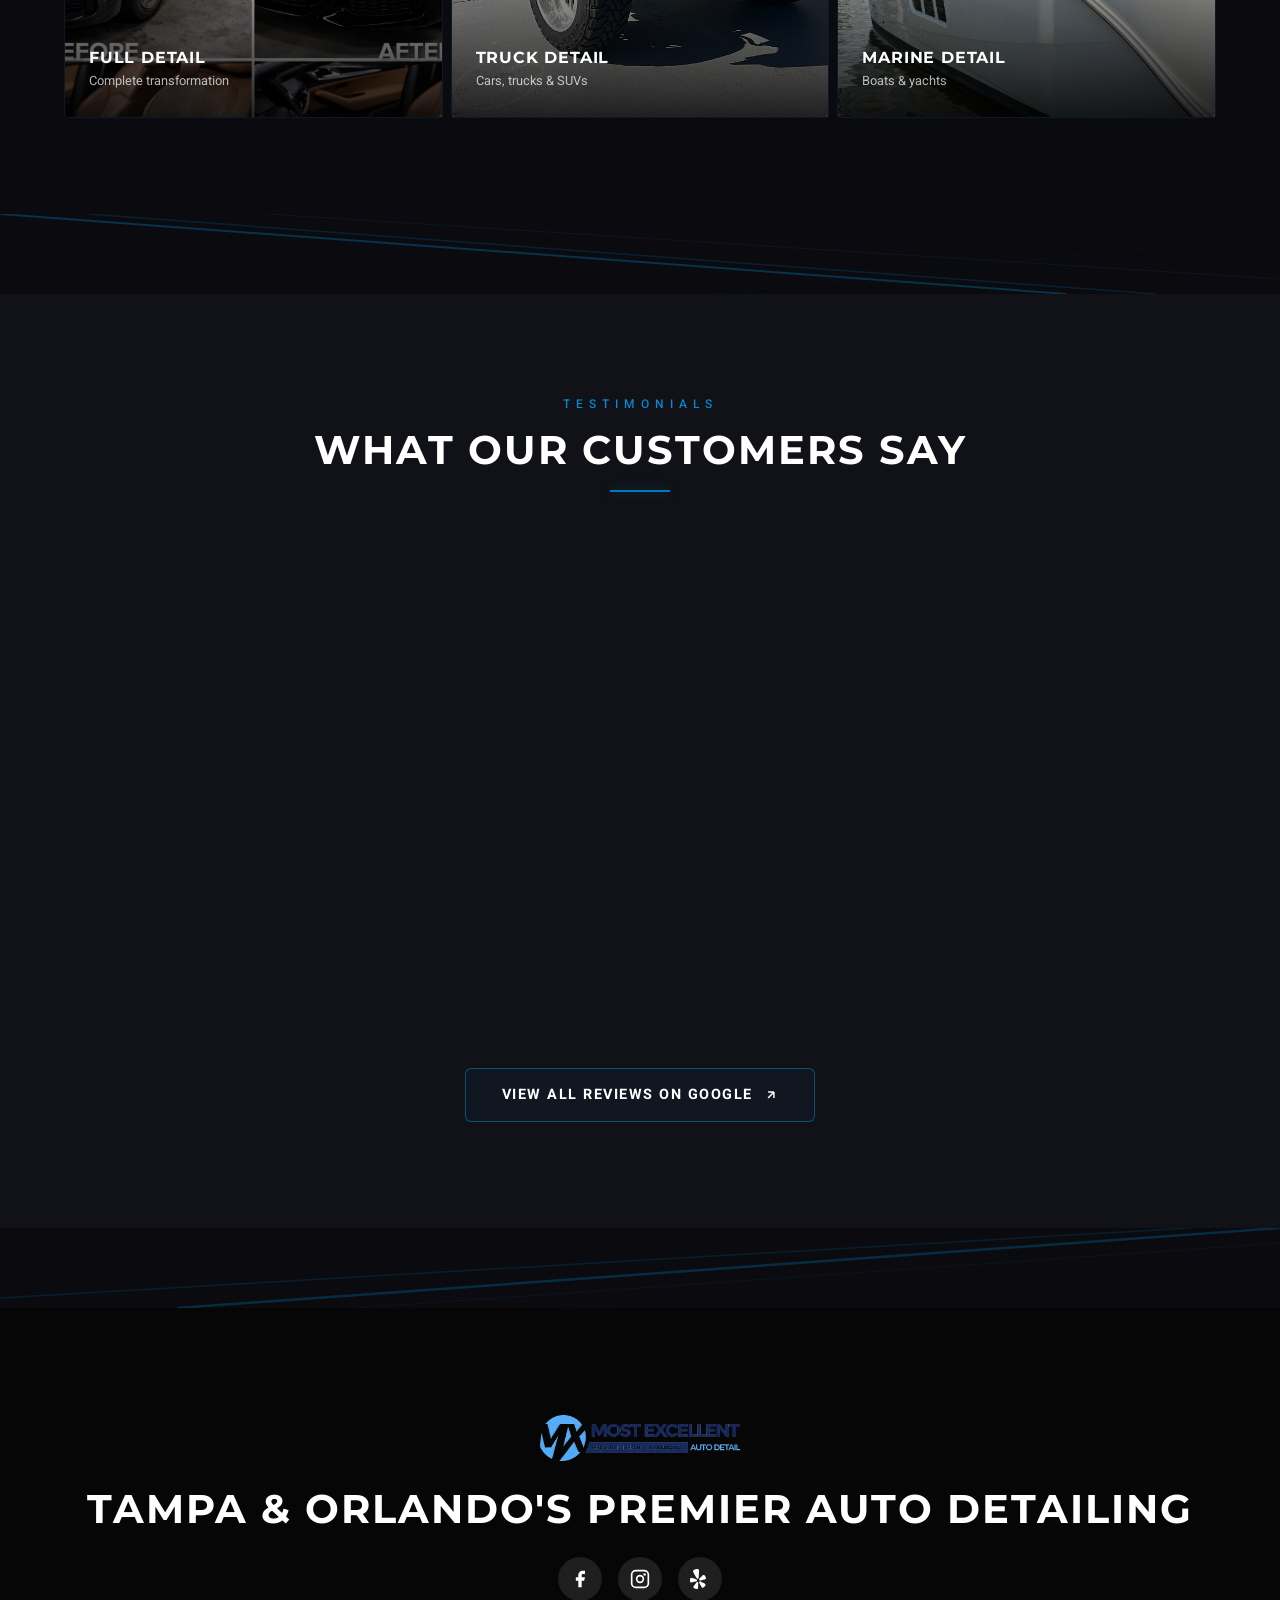
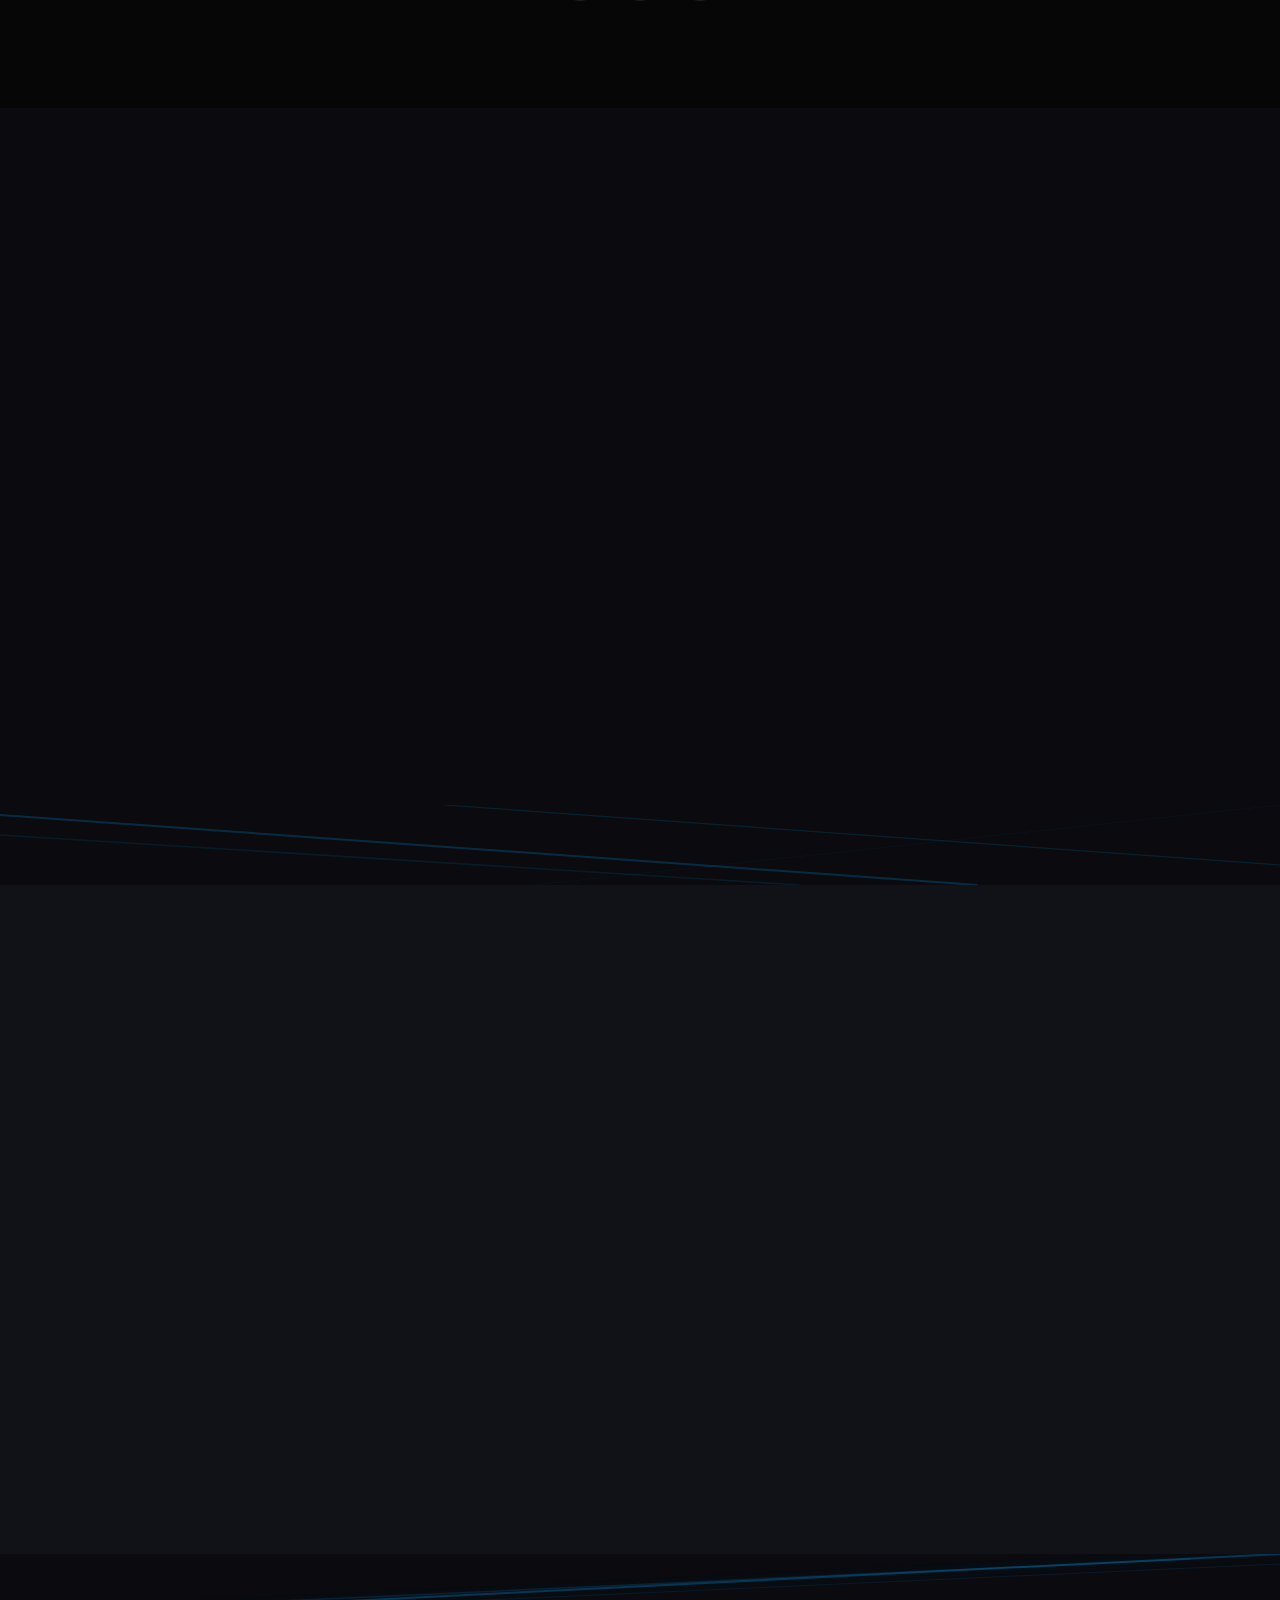
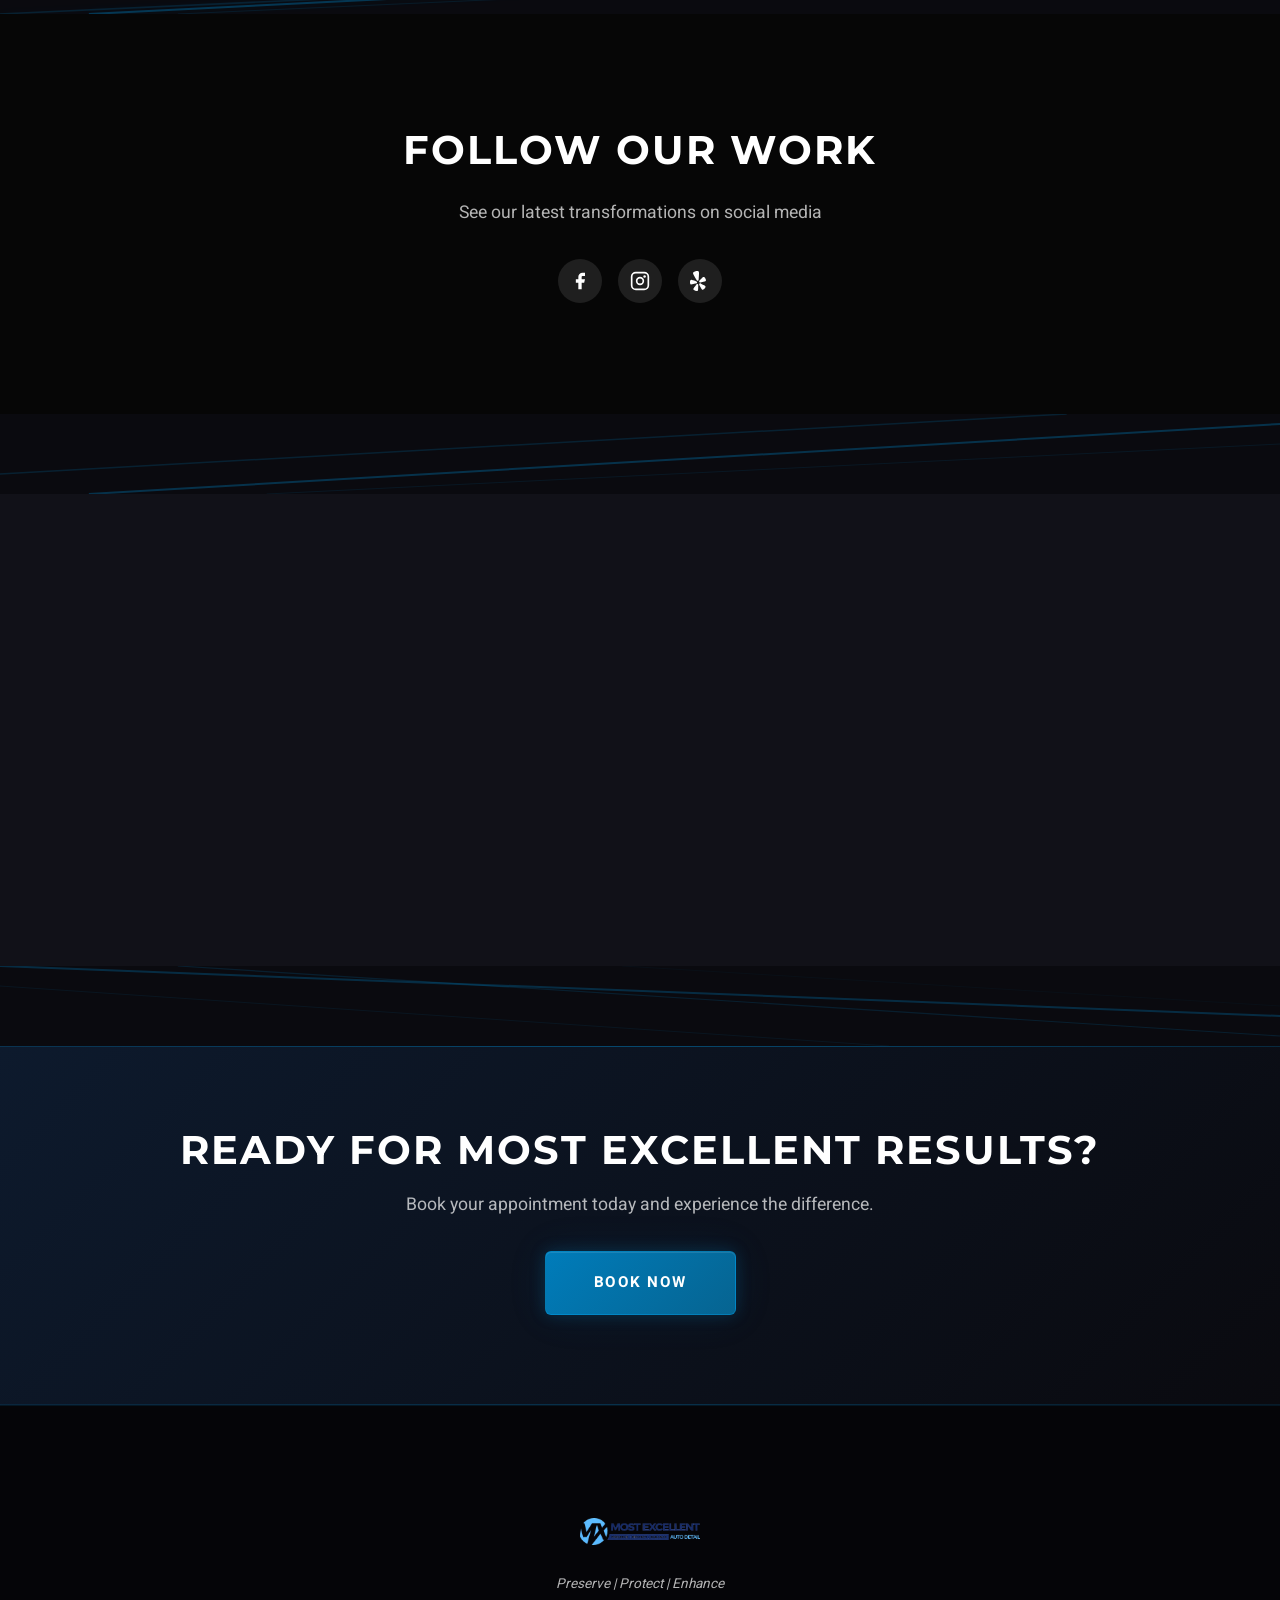
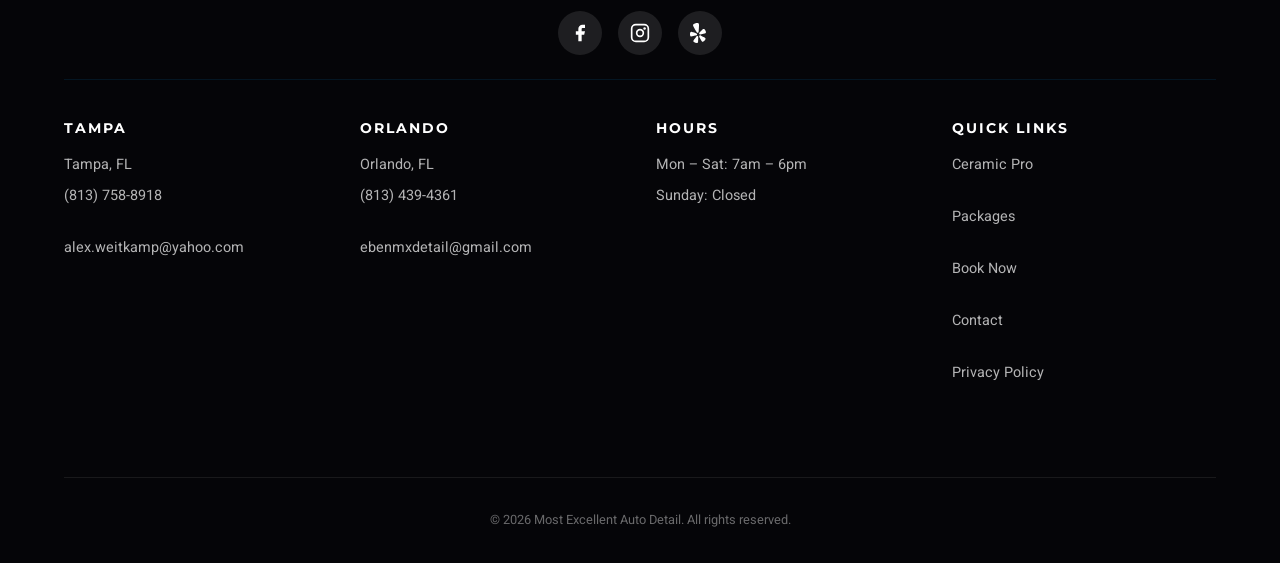
==== commit f6a055d1: "Move Google badge above heading + fix carousel dot shape - Google rating badge now appears above "Mo" ====
--- a/index.html
+++ b/index.html
@@ -134,13 +134,7 @@
       </div>
       <div class="hero-overlay"></div>
       <div class="hero-content container">
-        <h1>Most Excellent <span class="accent">Auto Detail</span></h1>
-        <p class="hero-tagline">Preserve &nbsp;|&nbsp; Protect &nbsp;|&nbsp; Enhance</p>
-        <div class="btn-group">
-          <a href="tel:8137588918" class="btn btn-primary btn-lg btn-glow">Call Now</a>
-          <a href="book-now.html" class="btn btn-outline btn-lg btn-glow">Book Online</a>
-        </div>
-        <!-- Google Rating Trust Badge -->
+        <!-- Google Rating Trust Badge — above heading for instant credibility -->
         <div class="hero-google-badge">
           <a href="#reviews" class="hero-google-badge-inner">
             <svg class="google-g" viewBox="0 0 24 24" width="24" height="24">
@@ -155,6 +149,12 @@
             <span class="hero-google-count">107 Reviews</span>
             <span class="hero-google-cta">See Reviews <svg width="12" height="12" viewBox="0 0 24 24" fill="none" stroke="currentColor" stroke-width="2.5"><polyline points="6 9 12 15 18 9"/></svg></span>
           </a>
+        </div>
+        <h1>Most Excellent <span class="accent">Auto Detail</span></h1>
+        <p class="hero-tagline">Preserve &nbsp;|&nbsp; Protect &nbsp;|&nbsp; Enhance</p>
+        <div class="btn-group">
+          <a href="tel:8137588918" class="btn btn-primary btn-lg btn-glow">Call Now</a>
+          <a href="book-now.html" class="btn btn-outline btn-lg btn-glow">Book Online</a>
         </div>
       </div>
     </section>
--- a/css/style.css
+++ b/css/style.css
@@ -476,7 +476,8 @@
 
 /* Hero Google Rating Badge */
 .hero-google-badge {
-  margin-top: 28px;
+  margin-top: 0;
+  margin-bottom: 20px;
 }
 .hero-google-badge-inner {
   display: inline-flex;
@@ -678,9 +679,12 @@
   padding: 32px;
   box-shadow: var(--shadow-sm);
   border: 1px solid var(--color-gray-medium);
-  min-width: calc(33.333% - 16px);
+  width: calc((100% - 48px) / 3);
+  min-width: calc((100% - 48px) / 3);
   flex-shrink: 0;
   transition: var(--transition);
+  display: flex;
+  flex-direction: column;
 }
 .review-card:hover {
   box-shadow: var(--shadow-md);
@@ -709,6 +713,7 @@
 .review-meta {
   display: flex;
   flex-direction: column;
+  min-width: 0;
 }
 .review-author {
   font-weight: 700;
@@ -723,7 +728,7 @@
 .review-stars {
   color: var(--color-star);
   font-size: 1.1rem;
-  margin-bottom: 10px;
+  margin-bottom: 12px;
   letter-spacing: 2px;
 }
 .review-text {
@@ -732,6 +737,8 @@
   margin-bottom: 0;
   line-height: 1.8;
   font-size: 0.95rem;
+  word-wrap: break-word;
+  overflow-wrap: break-word;
 }
 
 /* Carousel Controls */
@@ -767,6 +774,7 @@
 .reviews-dot {
   width: 10px;
   height: 10px;
+  min-height: 10px;
   border-radius: 50%;
   background: var(--color-gray-medium);
   border: none;
@@ -1687,7 +1695,7 @@
     direction: ltr;
   }
   .reviews-grid { grid-template-columns: 1fr; }
-  .review-card { min-width: calc(50% - 12px); }
+  .review-card { width: calc((100% - 24px) / 2); min-width: calc((100% - 24px) / 2); }
   .google-rating-header { gap: 20px; }
   .pricing-grid,
   .pricing-grid-4 { grid-template-columns: 1fr; max-width: 400px; margin-left: auto; margin-right: auto; }
@@ -1737,7 +1745,7 @@
   .banner-cta h2 { font-size: 1.4rem; }
 
   /* Reviews */
-  .review-card { padding: 24px 20px; }
+  .review-card { padding: 24px 20px; width: calc((100% - 24px) / 2); min-width: calc((100% - 24px) / 2); }
 
   /* Testimonial */
   .testimonial-quote { font-size: 1.1rem; }
@@ -1746,6 +1754,11 @@
   .location-card { padding: 24px 20px; }
   .map-embed { height: 200px; }
 
+}
+
+/* Small tablet / large phone — single card carousel */
+@media (max-width: 640px) {
+  .review-card { width: 100%; min-width: 100%; padding: 24px 20px; }
 }
 
 /* Mobile */
@@ -1875,7 +1888,7 @@
   .testimonial-quote::before { font-size: 3rem; top: -10px; }
 
   /* Review cards */
-  .review-card { padding: 20px 16px; min-width: calc(100% - 0px); }
+  .review-card { padding: 20px 16px; width: 100%; min-width: 100%; }
   .review-text { font-size: 0.9rem; }
   .google-rating-header { flex-direction: column; gap: 16px; text-align: center; }
   .google-rating-badge { flex-direction: column; text-align: center; }
